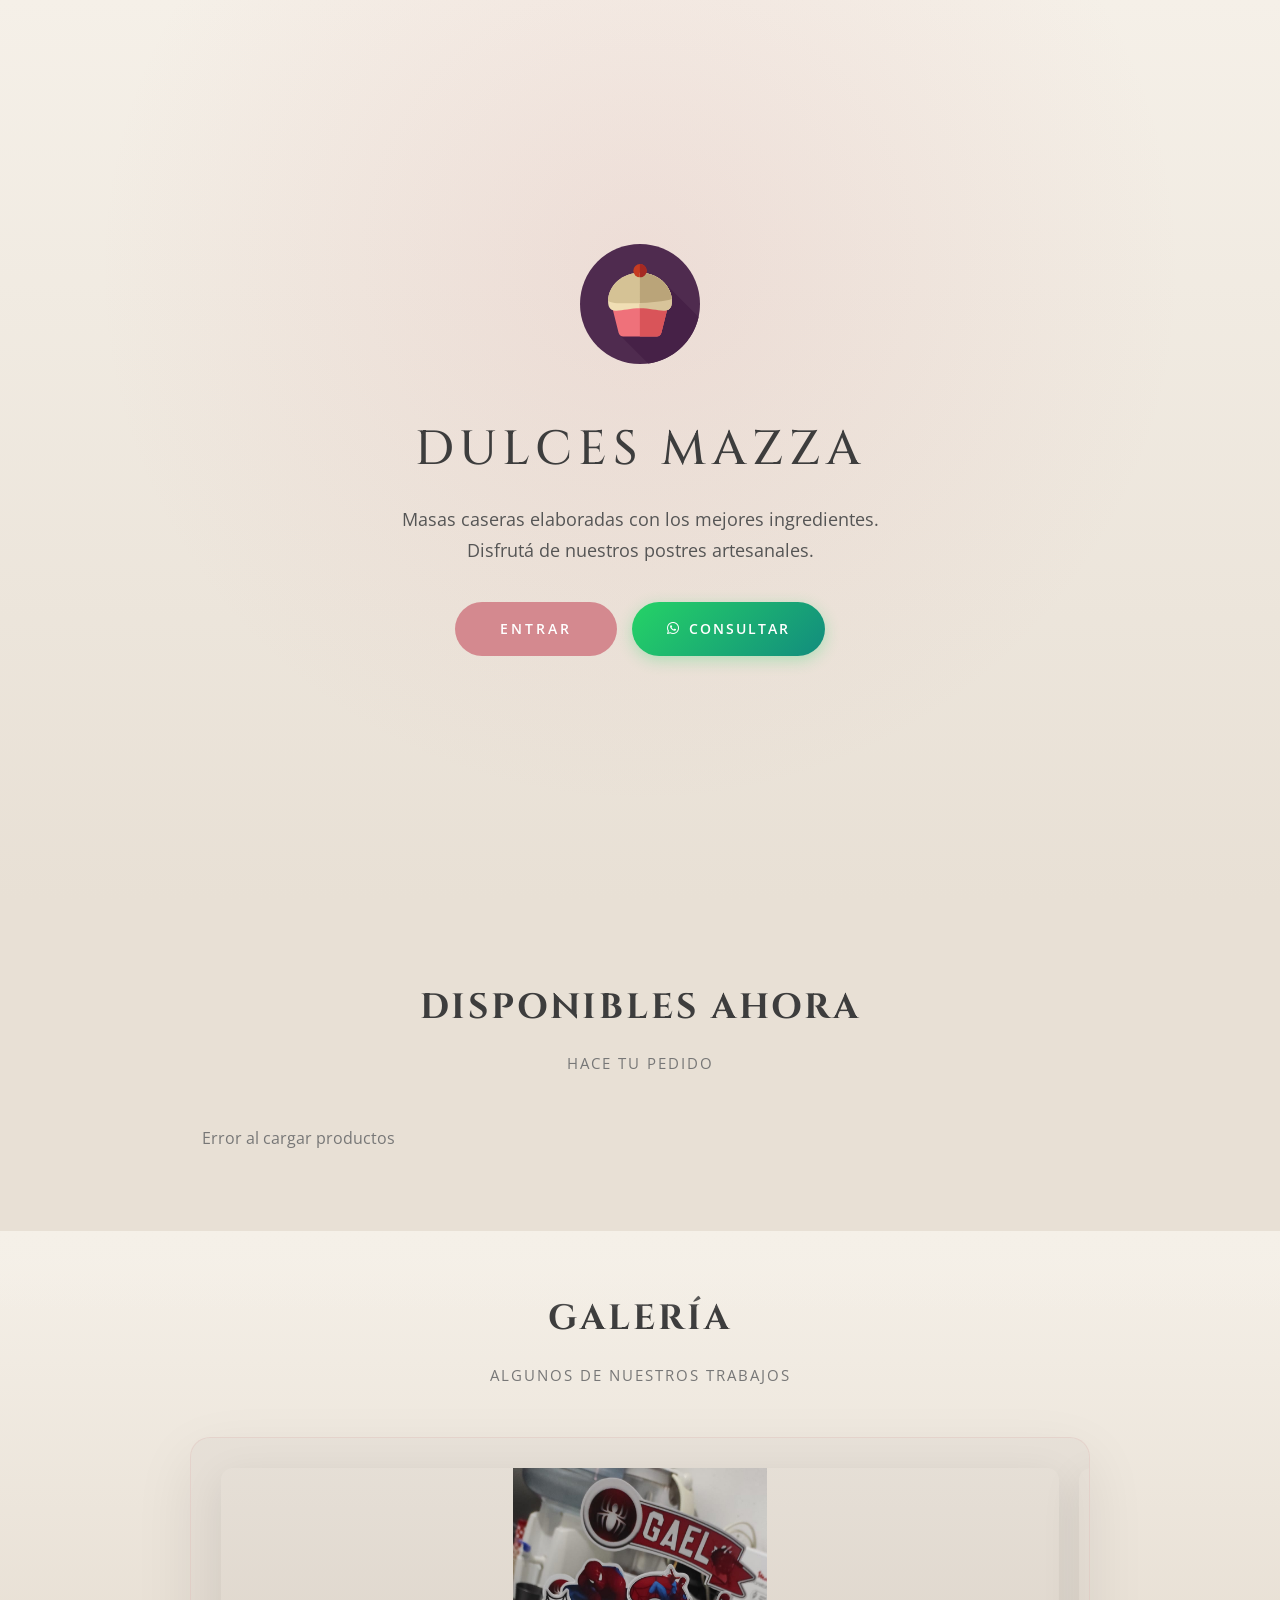
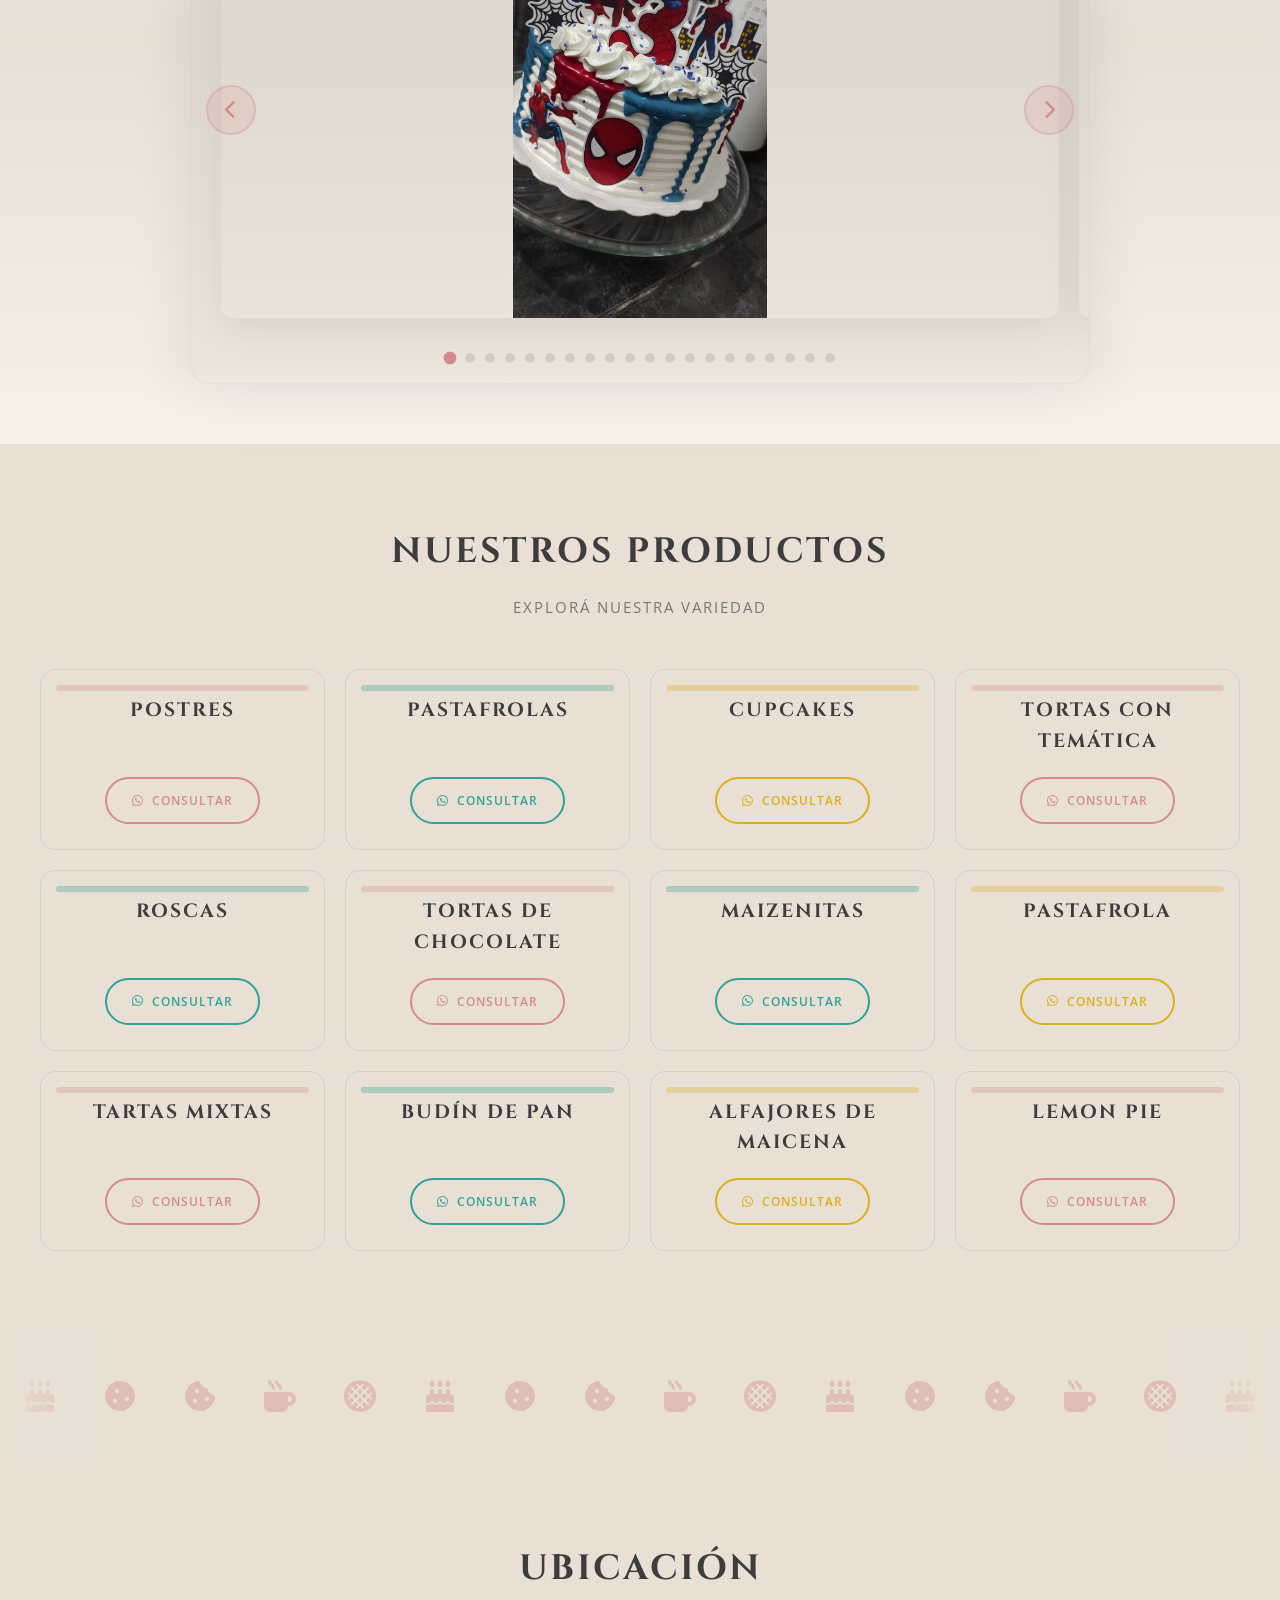
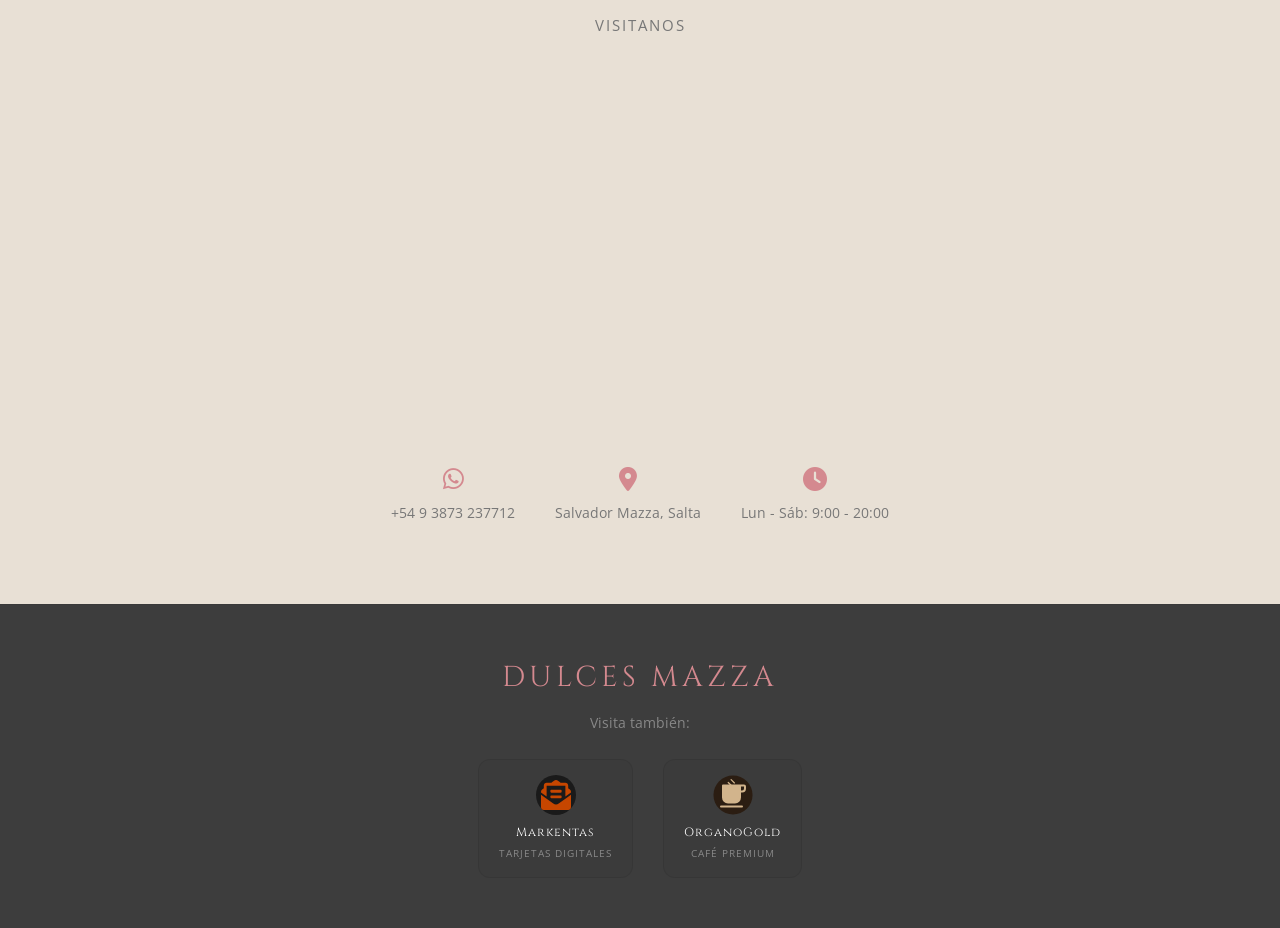
==== index.html @ 97835efd "Agrega hoja excel de google para manejar productos disponibles" ====
<!DOCTYPE html>
<html lang="es">
<head>
    <meta charset="UTF-8">
    <meta name="viewport" content="width=device-width, initial-scale=1.0">
    <title>Dulces Mazza - Masas Caseras</title>
    <link rel="icon" type="image/svg+xml" href="img/dulcesmazza.svg">
    <link rel="apple-touch-icon" href="img/dulcesmazza.svg">
    <link href="https://cdnjs.cloudflare.com/ajax/libs/font-awesome/6.4.2/css/all.min.css" rel="stylesheet">
    <link href="https://fonts.googleapis.com/css2?family=Cinzel:wght@400;500;600;700&family=Open+Sans:wght@300;400;500;600&display=swap" rel="stylesheet">
    <style>
        * {
            margin: 0;
            padding: 0;
            box-sizing: border-box;
        }

        :root {
            /* Fondo principal */
            --fondo: #f5f0e8;
            --fondo-oscuro: #e8e0d5;
            --fondo-card: #ffffff;
            --fondo-card-alt: var(--fondo-card-alt);

            /* Colores principales */
            --salmon: #d4898f;
            --rosa: #0b9588d4;
            --amarillo: #dcae1a;
            --blanco: #ffffff;
            --dark: #3d3d3d;
            --dark-alt: #555555;
            --gray: #666666;
            --gray-light: #888888;

            /* Texto */
            --texto: #3d3d3d;
            --texto-claro: #555555;
            --texto-gris: #777777;

            /* Colores con opacidad */
            --salmon-10: rgba(212, 137, 143, 0.1);
            --salmon-15: rgba(212, 137, 143, 0.15);
            --salmon-20: rgba(212, 137, 143, 0.2);
            --salmon-30: rgba(212, 137, 143, 0.3);
            --salmon-40: rgba(212, 137, 143, 0.4);

            /* Fondos alternativos */
            --dark-hero: #e8e0d5;
            --dark-card: #ffffff;
            --dark-footer: #3d3d3d;

            /* WhatsApp */
            --whatsapp: #25D366;
            --whatsapp-dark: #128C7E;
            --whatsapp-shadow-30: rgba(37, 211, 102, 0.3);
            --whatsapp-shadow-40: rgba(37, 211, 102, 0.4);

            /* Sombras */
            --sombra-10: rgba(0, 0, 0, 0.05);
            --sombra-20: rgba(0, 0, 0, 0.08);
            --sombra-30: rgba(0, 0, 0, 0.12);
            --sombra-40: rgba(0, 0, 0, 0.15);
            --sombra-50: rgba(0, 0, 0, 0.2);

            /* Bordes */
            --borde-claro-03: rgba(0, 0, 0, 0.03);
            --borde-claro-05: rgba(0, 0, 0, 0.05);
            --borde-claro-08: rgba(0, 0, 0, 0.08);
            --borde-claro-10: rgba(0, 0, 0, 0.1);
            --borde-claro-15: rgba(0, 0, 0, 0.15);

            /* Fondo modal */
            --fondo-modal: rgba(245, 240, 232, 0.97);
        }

        html {
            scroll-behavior: smooth;
        }

        body {
            font-family: 'Open Sans', system-ui, sans-serif;
            background: var(--fondo);
            color: var(--texto);
            line-height: 1.6;
            overflow-x: hidden;
            -webkit-tap-highlight-color: transparent;
            -webkit-touch-callout: none;
            -webkit-user-select: none;
            user-select: none;
        }

        a, button {
            -webkit-tap-highlight-color: transparent;
        }

        @keyframes fadeInUp {
            from { opacity: 0; transform: translateY(30px); }
            to { opacity: 1; transform: translateY(0); }
        }

        /* Hero Section */
        .hero {
            min-height: 100vh;
            display: flex;
            flex-direction: column;
            align-items: center;
            justify-content: center;
            text-align: center;
            padding: 60px 20px;
            background: linear-gradient(180deg, var(--fondo) 0%, var(--dark-hero) 100%);
            position: relative;
        }

        .hero::before {
            content: '';
            position: absolute;
            top: 0;
            left: 0;
            right: 0;
            bottom: 0;
            background: radial-gradient(ellipse at 50% 30%, var(--salmon-15) 0%, transparent 60%);
            pointer-events: none;
        }

        .hero-content {
            position: relative;
            z-index: 2;
        }

        .hero-icon {
            font-size: 4rem;
            margin-bottom: 20px;
            animation: fadeInUp 0.8s ease-out both;
        }

        .hero-icon img {
            width: 120px;
            height: 120px;
            object-fit: contain;
        }

        .hero h1 {
            font-family: 'Cinzel', serif;
            font-size: 3rem;
            font-weight: 500;
            margin-bottom: 15px;
            letter-spacing: 6px;
            animation: fadeInUp 0.8s ease-out 0.1s both;
            color: var(--texto);
        }

        .hero h1 span {
            color: var(--salmon);
        }

        .hero p {
            font-size: 1.1rem;
            color: var(--texto-claro);
            max-width: 500px;
            margin: 0 auto 35px;
            line-height: 1.8;
            animation: fadeInUp 0.8s ease-out 0.2s both;
        }

        .hero-cta {
            display: inline-block;
            padding: 16px 45px;
            background: var(--salmon);
            color: var(--blanco);
            text-decoration: none;
            font-weight: 600;
            letter-spacing: 3px;
            text-transform: uppercase;
            font-size: 0.85rem;
            transition: all 0.3s ease;
            animation: fadeInUp 0.8s ease-out 0.3s both;
            border-radius: 30px;
        }

        .hero-cta:hover {
            transform: translateY(-3px);
            box-shadow: 0 15px 40px var(--salmon-40);
        }

.hero-buttons {
            display: flex;
            gap: 15px;
            align-items: center;
            justify-content: center;
            flex-wrap: wrap;
        }

        .hero-cta {
            display: inline-block;
            padding: 16px 45px;
            background: var(--salmon);
            color: var(--blanco);
            text-decoration: none;
            font-weight: 600;
            letter-spacing: 3px;
            text-transform: uppercase;
            font-size: 0.85rem;
            transition: all 0.3s ease;
            animation: fadeInUp 0.8s ease-out 0.3s both;
            border-radius: 30px;
        }

        .hero-cta:hover {
            transform: translateY(-3px);
            box-shadow: 0 15px 40px var(--salmon-40);
        }

        .hero-whatsapp {
            display: inline-flex;
            align-items: center;
            gap: 8px;
            padding: 16px 35px;
            background: linear-gradient(135deg, var(--whatsapp) 0%, var(--whatsapp-dark) 100%);
            color: var(--blanco);
            text-decoration: none;
            font-weight: 600;
            font-size: 0.85rem;
            letter-spacing: 2px;
            text-transform: uppercase;
            border-radius: 30px;
            transition: all 0.3s ease;
            box-shadow: 0 4px 15px var(--whatsapp-shadow-30);
            animation: fadeInUp 0.8s ease-out 0.3s both;
        }

        .hero-whatsapp:hover {
            transform: translateY(-3px);
            box-shadow: 0 6px 20px var(--whatsapp-shadow-40);
        }

        /* Section Styles */
        .section {
            padding: 80px 20px;
        }

        .section-header {
            text-align: center;
            margin-bottom: 50px;
        }

        .section-title {
            font-family: 'Cinzel', serif;
            font-size: 2.2rem;
            color: var(--texto);
            margin-bottom: 15px;
            letter-spacing: 3px;
        }

        .section-subtitle {
            color: var(--texto-gris);
            font-size: 0.95rem;
            letter-spacing: 2px;
            text-transform: uppercase;
        }

        /* Categories Grid */
        .categories-section {
            background: var(--fondo-oscuro);
        }

        .categories-grid {
            display: grid;
            grid-template-columns: repeat(4, 1fr);
            gap: 20px;
            max-width: 1200px;
            margin: 0 auto;
        }

        .category-card {
            background: linear-gradient(145deg, var(--fondo-card) 0%, var(--fondo-card-alt) 100%);
            border-radius: 15px;
            padding: 30px 20px;
            text-align: center;
            border: 1px solid var(--borde-claro-08);
            transition: all 0.4s ease;
            position: relative;
            overflow: hidden;
        }

        .category-card::before {
            content: '';
            position: absolute;
            top: 0;
            left: 0;
            right: 0;
            height: 4px;
            background: var(--card-color);
        }

        .category-card:hover {
            transform: translateY(-8px);
            border-color: var(--card-color);
            box-shadow: 0 20px 40px var(--sombra-30);
        }

        .category-card.salmon { --card-color: var(--salmon); }
        .category-card.rosa { --card-color: var(--rosa); }
        .category-card.amarillo { --card-color: var(--amarillo); }

        .category-card {
            position: relative;
            display: flex;
            flex-direction: column;
            justify-content: space-between;
            align-items: center;
            min-height: 180px;
            padding: 25px 15px;
        }

        .category-card::before {
            content: '';
            position: absolute;
            top: 15px;
            left: 15px;
            right: 15px;
            bottom: 15px;
            border: 1px solid var(--card-color);
            border-radius: 10px;
            opacity: 0.3;
            transition: all 0.3s ease;
        }

        .category-card:hover::before {
            opacity: 0.6;
        }

        .category-name {
            font-family: 'Cinzel', serif;
            font-size: 1.2rem;
            color: var(--texto);
            margin-bottom: 20px;
            letter-spacing: 2px;
            text-transform: uppercase;
            position: relative;
            z-index: 1;
        }

        .category-cta {
            display: inline-flex;
            align-items: center;
            gap: 8px;
            padding: 12px 25px;
            background: transparent;
            border: 2px solid var(--card-color);
            color: var(--card-color);
            text-decoration: none;
            font-size: 0.75rem;
            font-weight: 600;
            letter-spacing: 1px;
            text-transform: uppercase;
            border-radius: 25px;
            transition: all 0.3s ease;
            position: relative;
            z-index: 1;
        }

        .category-cta:hover {
            background: var(--card-color);
            color: var(--blanco);
            transform: scale(1.05);
        }

        /* Disponibles Section */
        .disponibles-section {
            background: var(--fondo-oscuro);
        }

        .productos-grid {
            display: grid;
            grid-template-columns: repeat(3, 1fr);
            gap: 25px;
            max-width: 1000px;
            margin: 0 auto;
        }

        .producto-card {
            background: linear-gradient(145deg, var(--fondo-card) 0%, var(--fondo-card-alt) 100%);
            border-radius: 15px;
            overflow: hidden;
            border: 1px solid var(--salmon-20);
            transition: all 0.3s ease;
        }

        .producto-card:hover {
            transform: translateY(-5px);
            border-color: var(--salmon);
            box-shadow: 0 15px 30px var(--sombra-20);
        }

        .producto-card.agotado {
            opacity: 0.5;
            filter: grayscale(70%);
        }

        .producto-card.agotado:hover {
            transform: none;
            border-color: var(--salmon-20);
            box-shadow: none;
        }

        .producto-imagen {
            width: 100%;
            height: 200px;
            object-fit: cover;
        }

        .producto-info {
            padding: 20px;
            text-align: center;
        }

        .producto-nombre {
            font-family: 'Cinzel', serif;
            font-size: 1.1rem;
            color: var(--texto);
            margin-bottom: 8px;
            letter-spacing: 1px;
        }

        .producto-precio {
            font-size: 1.3rem;
            color: var(--salmon);
            font-weight: 600;
            margin-bottom: 5px;
        }

        .producto-disponibles {
            font-size: 0.85rem;
            color: var(--rosa);
            font-weight: 500;
            margin-bottom: 12px;
        }

        .producto-btn {
            display: inline-block;
            padding: 12px 30px;
            background: var(--salmon);
            color: var(--blanco);
            text-decoration: none;
            font-weight: 600;
            font-size: 0.8rem;
            letter-spacing: 2px;
            text-transform: uppercase;
            border-radius: 25px;
            transition: all 0.3s ease;
        }

        .producto-btn:hover {
            transform: scale(1.05);
            box-shadow: 0 5px 20px var(--salmon-40);
        }

        .producto-agotado-badge {
            display: inline-block;
            padding: 8px 20px;
            background: var(--gray-light);
            color: var(--blanco);
            font-weight: 600;
            font-size: 0.75rem;
            letter-spacing: 2px;
            border-radius: 20px;
        }

        .disponibles-mensaje {
            grid-column: 1 / -1;
            text-align: center;
            padding: 50px 30px;
            background: linear-gradient(145deg, var(--fondo-card) 0%, var(--fondo-card-alt) 100%);
            border-radius: 20px;
            border: 1px solid var(--salmon);
            max-width: 600px;
            margin: 0 auto;
        }

        .disponibles-mensaje i {
            font-size: 2.5rem;
            color: var(--salmon);
            opacity: 0.6;
            margin-bottom: 20px;
            display: block;
        }

        .disponibles-mensaje-leyenda {
            display: block;
            color: var(--rosa);
            font-size: 0.85rem;
            margin-bottom: 15px;
            letter-spacing: 1px;
            text-transform: uppercase;
        }

        .disponibles-mensaje p {
            color: var(--texto-gris);
            font-size: 1rem;
            margin-bottom: 25px;
            line-height: 1.7;
        }

        .disponibles-mensaje .producto-btn {
            background: transparent;
            border: 2px solid var(--salmon);
            color: var(--salmon);
        }

        .disponibles-mensaje .producto-btn:hover {
            background: var(--salmon);
            color: var(--blanco);
        }

        /* Slider Section */
        .slider-section {
            background: linear-gradient(180deg, var(--fondo) 0%, var(--fondo-oscuro) 50%, var(--fondo) 100%);
            padding: 60px 20px;
            position: relative;
        }

        .slider-section::before,
        .slider-section::after {
            content: '';
            position: absolute;
            left: 0;
            right: 0;
            height: 80px;
            pointer-events: none;
        }

        .slider-section::before {
            top: 0;
            background: linear-gradient(to bottom, var(--fondo), transparent);
        }

        .slider-section::after {
            bottom: 0;
            background: linear-gradient(to top, var(--fondo), transparent);
        }

        .slider-container {
            max-width: 900px;
            margin: 0 auto;
            position: relative;
            overflow: hidden;
            padding: 20px;
            background: var(--borde-claro-03);
            border-radius: 20px;
            border: 1px solid var(--salmon-15);
            box-shadow: 0 20px 60px var(--sombra-20);
        }

        .slider-wrapper {
            display: flex;
            transition: transform 0.6s cubic-bezier(0.25, 0.46, 0.45, 0.94);
        }

        /* Slider Loader */
        .slider-loader {
            min-width: 100%;
            display: flex;
            flex-direction: column;
            align-items: center;
            justify-content: center;
            padding: 60px 20px;
        }

        .loader-icons {
            display: flex;
            gap: 20px;
            margin-bottom: 25px;
        }

        .loader-icons i {
            font-size: 2rem;
            color: var(--salmon);
            animation: loaderRotate 2s ease-in-out infinite;
            opacity: 0;
        }

        .loader-icons i:nth-child(1) { animation-delay: 0s; }
        .loader-icons i:nth-child(2) { animation-delay: 0.2s; }
        .loader-icons i:nth-child(3) { animation-delay: 0.4s; }
        .loader-icons i:nth-child(4) { animation-delay: 0.6s; }
        .loader-icons i:nth-child(5) { animation-delay: 0.8s; }

        @keyframes loaderRotate {
            0% { opacity: 0; transform: scale(0.5) rotate(0deg); }
            20% { opacity: 1; transform: scale(1) rotate(0deg); }
            80% { opacity: 1; transform: scale(1) rotate(180deg); }
            100% { opacity: 0; transform: scale(0.5) rotate(180deg); }
        }

        .loader-text {
            font-size: 1.2rem;
            color: var(--texto-gris);
            letter-spacing: 2px;
        }

        .loader-dots::after {
            content: '';
            animation: loaderDots 1.5s steps(4, end) infinite;
        }

        @keyframes loaderDots {
            0% { content: ''; }
            25% { content: '.'; }
            50% { content: '..'; }
            75% { content: '...'; }
            100% { content: ''; }
        }

        .slider-slide {
            min-width: 100%;
            padding: 10px;
            display: flex;
            align-items: center;
            justify-content: center;
        }

        .slider-slide img {
            width: 100%;
            max-height: 450px;
            height: auto;
            object-fit: contain;
            border-radius: 12px;
            cursor: pointer;
            transition: all 0.4s ease;
            box-shadow: 0 10px 40px var(--sombra-20);
        }

        .slider-slide img:hover {
            transform: scale(1.03);
            box-shadow: 0 15px 50px var(--salmon-20);
        }

        .slider-container:hover .slider-wrapper {
            animation-play-state: paused;
        }

        .slider-nav {
            display: flex;
            justify-content: center;
            gap: 10px;
            margin-top: 25px;
        }

        .slider-dot {
            width: 10px;
            height: 10px;
            border-radius: 50%;
            background: var(--borde-claro-10);
            cursor: pointer;
            transition: all 0.3s ease;
            flex-shrink: 0;
            border: 2px solid transparent;
        }

        .slider-dot.active {
            background: var(--salmon);
            transform: scale(1.3);
            border-color: var(--salmon-40);
        }

        .slider-arrow {
            position: absolute;
            top: 50%;
            transform: translateY(-50%);
            width: 50px;
            height: 50px;
            background: var(--salmon-15);
            border: 2px solid var(--salmon-30);
            border-radius: 50%;
            color: var(--salmon);
            font-size: 1.2rem;
            cursor: pointer;
            transition: all 0.3s ease;
            z-index: 10;
            display: flex;
            align-items: center;
            justify-content: center;
        }

        .slider-arrow:hover {
            background: var(--salmon);
            color: var(--blanco);
            transform: translateY(-50%) scale(1.1);
        }

        .slider-arrow.prev { left: 15px; }
        .slider-arrow.next { right: 15px; }

        /* Decorative Carousel */
        .decorative-carousel {
            background: var(--fondo-oscuro);
            padding: 30px 0;
            overflow: hidden;
            position: relative;
        }

        .decorative-carousel::before,
        .decorative-carousel::after {
            content: '';
            position: absolute;
            top: 0;
            bottom: 0;
            width: 100px;
            z-index: 2;
            pointer-events: none;
        }

        .decorative-carousel::before {
            left: 0;
            background: linear-gradient(to right, var(--fondo-oscuro), transparent);
        }

        .decorative-carousel::after {
            right: 0;
            background: linear-gradient(to left, var(--fondo-oscuro), transparent);
        }

        .carousel-track {
            display: flex;
            animation: scroll 25s linear infinite;
            width: calc(80px * 20);
        }

        .carousel-track:hover {
            animation-play-state: paused;
        }

        @keyframes scroll {
            0% { transform: translateX(0); }
            100% { transform: translateX(calc(-80px * 10)); }
        }

        .carousel-item {
            width: 70px;
            height: 70px;
            display: flex;
            align-items: center;
            justify-content: center;
            margin: 0 5px;
            flex-shrink: 0;
        }

        .carousel-item i {
            font-size: 2rem;
            color: var(--salmon-40);
            transition: all 0.3s ease;
        }

        .carousel-item:hover i {
            color: var(--salmon);
            transform: scale(1.2);
        }

        /* Location Section */
        .location-section {
            background: var(--fondo-oscuro);
        }

        .location-content {
            max-width: 800px;
            margin: 0 auto;
            text-align: center;
        }

        /* Image Modal */
        .modal-image {
            display: none;
            position: fixed;
            top: 0;
            left: 0;
            width: 100%;
            height: 100%;
            background: var(--fondo-modal);
            z-index: 9999;
            align-items: center;
            justify-content: center;
            opacity: 0;
            transition: opacity 0.3s ease;
        }

        .modal-image.active {
            display: flex;
            opacity: 1;
        }

        .modal-image img {
            max-width: 90%;
            max-height: 90%;
            object-fit: contain;
            border-radius: 10px;
            box-shadow: 0 10px 50px var(--sombra-30);
        }

        .modal-image-close {
            position: absolute;
            top: 30px;
            right: 30px;
            width: 50px;
            height: 50px;
            background: var(--borde-claro-10);
            border: none;
            border-radius: 50%;
            color: var(--texto);
            font-size: 1.5rem;
            cursor: pointer;
            transition: all 0.3s ease;
        }

        .modal-image-close:hover {
            background: var(--salmon);
            color: var(--blanco);
            transform: rotate(90deg);
        }

        .location-map {
            width: 100%;
            height: 350px;
            border-radius: 15px;
            overflow: hidden;
            margin-bottom: 30px;
        }

        .location-map iframe {
            width: 100%;
            height: 100%;
            border: none;
        }

        .location-info {
            display: flex;
            justify-content: center;
            gap: 40px;
            flex-wrap: wrap;
        }

        .location-item {
            text-align: center;
        }

        .location-item i {
            font-size: 1.5rem;
            color: var(--salmon);
            margin-bottom: 10px;
        }

        .location-item p {
            color: var(--texto-gris);
            font-size: 0.9rem;
        }

        /* Footer */
        footer {
            padding: 50px 20px;
            text-align: center;
            background: var(--dark-footer);
            border-top: 1px solid var(--borde-claro-05);
        }

        .footer-logo {
            font-family: 'Cinzel', serif;
            font-size: 1.8rem;
            color: var(--salmon);
            margin-bottom: 10px;
            letter-spacing: 4px;
        }

        .footer-text {
            color: var(--gray-light);
            font-size: 0.9rem;
            margin-bottom: 25px;
        }

        .footer-projects {
            display: flex;
            justify-content: center;
            gap: 30px;
            flex-wrap: wrap;
        }

        .footer-project {
            display: flex;
            flex-direction: column;
            align-items: center;
            text-decoration: none;
            padding: 15px 20px;
            background: var(--borde-claro-03);
            border: 1px solid var(--borde-claro-08);
            border-radius: 12px;
            transition: all 0.3s ease;
            min-width: 130px;
        }

        .footer-project:hover {
            background: var(--borde-claro-08);
            border-color: var(--salmon);
            transform: translateY(-3px);
        }

        .footer-project-icon {
            width: 40px;
            height: 40px;
            margin-bottom: 8px;
            display: flex;
            align-items: center;
            justify-content: center;
        }

        .footer-project-icon img {
            width: 100%;
            height: 100%;
            object-fit: contain;
        }

        .footer-project-name {
            font-family: 'Cinzel', serif;
            font-size: 0.75rem;
            color: var(--blanco);
            letter-spacing: 1px;
        }

        .footer-project-label {
            font-size: 0.6rem;
            color: var(--gray-light);
            margin-top: 4px;
            text-transform: uppercase;
            letter-spacing: 1px;
        }

        /* Back to Top Button */
        .back-to-top {
            position: fixed;
            bottom: 30px;
            right: 30px;
            width: 50px;
            height: 50px;
            background: var(--salmon);
            color: var(--blanco);
            border: none;
            border-radius: 50%;
            cursor: pointer;
            display: flex;
            align-items: center;
            justify-content: center;
            font-size: 1.2rem;
            opacity: 0;
            visibility: hidden;
            transition: all 0.3s ease;
            z-index: 1000;
            box-shadow: 0 4px 15px var(--salmon-30);
        }

        .back-to-top.visible {
            opacity: 0.8;
            visibility: visible;
        }

        .back-to-top:hover {
            opacity: 1;
            transform: translateY(-3px);
            box-shadow: 0 6px 20px var(--salmon-40);
        }

        /* WhatsApp Contact Button */
        .whatsapp-contact {
            display: inline-flex;
            align-items: center;
            gap: 10px;
            padding: 14px 30px;
            background: linear-gradient(135deg, var(--whatsapp) 0%, var(--whatsapp-dark) 100%);
            color: var(--blanco);
            text-decoration: none;
            font-weight: 600;
            font-size: 0.9rem;
            border-radius: 30px;
            transition: all 0.3s ease;
            box-shadow: 0 4px 15px var(--whatsapp-shadow-30);
        }

        .whatsapp-contact:hover {
            transform: translateY(-2px);
            box-shadow: 0 6px 20px var(--whatsapp-shadow-40);
        }

        /* WhatsApp Float Button */
        .whatsapp-float {
            position: fixed;
            bottom: 100px;
            right: 30px;
            width: 60px;
            height: 60px;
            background: linear-gradient(135deg, var(--whatsapp) 0%, var(--whatsapp-dark) 100%);
            border-radius: 50%;
            display: flex;
            align-items: center;
            justify-content: center;
            color: var(--blanco);
            font-size: 1.8rem;
            text-decoration: none;
            box-shadow: 0 4px 15px var(--whatsapp-shadow-40);
            z-index: 1001;
            opacity: 0;
            visibility: hidden;
            transition: all 0.3s ease;
        }

        .whatsapp-float.visible {
            opacity: 1;
            visibility: visible;
        }

        .whatsapp-float:hover {
            transform: scale(1.1);
        }

        /* Responsive */
        @media (max-width: 1024px) {
            .categories-grid {
                grid-template-columns: repeat(3, 1fr);
            }
        }

        @media (max-width: 768px) {
            .hero h1 {
                font-size: 2.2rem;
                letter-spacing: 4px;
            }

            .hero-buttons {
                flex-direction: column;
                gap: 12px;
            }

            .hero-whatsapp {
                width: 100%;
                max-width: 220px;
                justify-content: center;
                animation-delay: 0.4s;
            }

            .productos-grid {
                grid-template-columns: repeat(2, 1fr);
                gap: 15px;
                padding: 0 10px;
            }
            
            .producto-imagen {
                height: 150px;
            }
            
            .categories-grid {
                grid-template-columns: repeat(2, 1fr);
            }
            
            .slider-slide img {
                height: auto;
                max-height: 300px;
            }
            
            .location-info {
                gap: 25px;
            }
        }

        @media (max-width: 480px) {
            .categories-grid {
                grid-template-columns: 1fr;
            }
            
            .slider-slide img {
                max-height: 220px;
                border-radius: 10px;
            }
            
            .footer-projects {
                flex-direction: column;
                align-items: center;
            }
        }
    </style>
</head>
<body>
    <!-- Hero Section -->
    <section class="hero">
        <div class="hero-content">
            <div class="hero-icon">
                <img src="img/dulcesmazza.svg" alt="Dulces Mazza">
            </div>
            <h1>DULCES MAZZA</h1>
            <p>Masas caseras elaboradas con los mejores ingredientes. Disfrutá de nuestros postres artesanales.</p>
<div class="hero-buttons">
                <a href="#disponibles" class="hero-cta">ENTRAR</a>
                <a href="https://wa.me/5493873237712?text=Hola%2C%20quiero%20hacer%20un%20pedido" target="_blank" class="hero-whatsapp">
                    <i class="fab fa-whatsapp"></i> CONSULTAR
                </a>
            </div>
        </div>
    </section>

    <!-- Disponibles Ahora Section -->
    <section class="section disponibles-section" id="disponibles">
        <div class="section-header">
            <h2 class="section-title">DISPONIBLES AHORA</h2>
            <p class="section-subtitle">Hace tu pedido</p>
        </div>
        
        <div class="productos-grid" id="productosGrid">
            <!-- Se carga dinámicamente -->
        </div>
    </section>

    <!-- Slider Section - Después del Hero -->
    <section class="section slider-section" id="galeria">
        <div class="section-header">
            <h2 class="section-title">GALERÍA</h2>
            <p class="section-subtitle">Algunos de nuestros trabajos</p>
        </div>
        
        <div class="slider-container">
            <button class="slider-arrow prev" onclick="changeSlide(-1)">
                <i class="fas fa-chevron-left"></i>
            </button>
            <button class="slider-arrow next" onclick="changeSlide(1)">
                <i class="fas fa-chevron-right"></i>
            </button>
            
            <div class="slider-wrapper" id="sliderWrapper">
                <!-- Loader -->
                <div class="slider-loader" id="sliderLoader">
                    <div class="loader-icons">
                        <i class="fas fa-birthday-cake"></i>
                        <i class="fas fa-cookie"></i>
                        <i class="fas fa-cheese"></i>
                        <i class="fas fa-cookie-bite"></i>
                        <i class="fas fa-mug-hot"></i>
                    </div>
                    <span class="loader-text">Cargando delicias<span class="loader-dots"></span></span>
                </div>
            </div>
            
            <div class="slider-nav" id="sliderNav">
                <!-- Dots se generan automáticamente -->
            </div>
        </div>
    </section>

    <!-- Categories Section -->
    <section class="section categories-section" id="categorias">
        <div class="section-header">
            <h2 class="section-title">NUESTROS PRODUCTOS</h2>
            <p class="section-subtitle">Explorá nuestra variedad</p>
        </div>
        
        <div class="categories-grid">
            <div class="category-card salmon">
                <h3 class="category-name">Postres</h3>
                <a href="https://wa.me/5493873237712?text=Hola%2C%20quiero%20consultar%20por%20Postres" target="_blank" class="category-cta">
                    <i class="fab fa-whatsapp"></i> Consultar
                </a>
            </div>
            
            <div class="category-card rosa">
                <h3 class="category-name">Pastafrolas</h3>
                <a href="https://wa.me/5493873237712?text=Hola%2C%20quiero%20consultar%20por%20Pastafrolas" target="_blank" class="category-cta">
                    <i class="fab fa-whatsapp"></i> Consultar
                </a>
            </div>
            
            <div class="category-card amarillo">
                <h3 class="category-name">Cupcakes</h3>
                <a href="https://wa.me/5493873237712?text=Hola%2C%20quiero%20consultar%20por%20Cupcakes" target="_blank" class="category-cta">
                    <i class="fab fa-whatsapp"></i> Consultar
                </a>
            </div>
            
            <div class="category-card salmon">
                <h3 class="category-name">Tortas con Temática</h3>
                <a href="https://wa.me/5493873237712?text=Hola%2C%20quiero%20consultar%20por%20Tortas%20con%20Tem%C3%A1tica" target="_blank" class="category-cta">
                    <i class="fab fa-whatsapp"></i> Consultar
                </a>
            </div>
            
            <div class="category-card rosa">
                <h3 class="category-name">Roscas</h3>
                <a href="https://wa.me/5493873237712?text=Hola%2C%20quiero%20consultar%20por%20Roscas" target="_blank" class="category-cta">
                    <i class="fab fa-whatsapp"></i> Consultar
                </a>
            </div>
            
            <div class="category-card salmon">
                <h3 class="category-name">Tortas de Chocolate</h3>
                <a href="https://wa.me/5493873237712?text=Hola%2C%20quiero%20consultar%20por%20Tortas%20de%20Chocolate" target="_blank" class="category-cta">
                    <i class="fab fa-whatsapp"></i> Consultar
                </a>
            </div>
            
            <div class="category-card rosa">
                <h3 class="category-name">Maizenitas</h3>
                <a href="https://wa.me/5493873237712?text=Hola%2C%20quiero%20consultar%20por%20Maizenitas" target="_blank" class="category-cta">
                    <i class="fab fa-whatsapp"></i> Consultar
                </a>
            </div>
            
            <div class="category-card amarillo">
                <h3 class="category-name">Pastafrola</h3>
                <a href="https://wa.me/5493873237712?text=Hola%2C%20quiero%20consultar%20por%20Pastafrola" target="_blank" class="category-cta">
                    <i class="fab fa-whatsapp"></i> Consultar
                </a>
            </div>
            
            <div class="category-card salmon">
                <h3 class="category-name">Tartas Mixtas</h3>
                <a href="https://wa.me/5493873237712?text=Hola%2C%20quiero%20consultar%20por%20Tartas%20Mixtas" target="_blank" class="category-cta">
                    <i class="fab fa-whatsapp"></i> Consultar
                </a>
            </div>
            
            <div class="category-card rosa">
                <h3 class="category-name">Budín de Pan</h3>
                <a href="https://wa.me/5493873237712?text=Hola%2C%20quiero%20consultar%20por%20Bud%C3%ADn%20de%20Pan" target="_blank" class="category-cta">
                    <i class="fab fa-whatsapp"></i> Consultar
                </a>
            </div>
            
            <div class="category-card amarillo">
                <h3 class="category-name">Alfajores de Maicena</h3>
                <a href="https://wa.me/5493873237712?text=Hola%2C%20quiero%20consultar%20por%20Alfajores%20de%20Maicena" target="_blank" class="category-cta">
                    <i class="fab fa-whatsapp"></i> Consultar
                </a>
            </div>
            
            <div class="category-card salmon">
                <h3 class="category-name">Lemon Pie</h3>
                <a href="https://wa.me/5493873237712?text=Hola%2C%20quiero%20consultar%20por%20Lemon%20Pie" target="_blank" class="category-cta">
                    <i class="fab fa-whatsapp"></i> Consultar
                </a>
            </div>
        </div>
    </section>

    <!-- Decorative Carousel -->
    <div class="decorative-carousel">
        <div class="carousel-track">
            <div class="carousel-item"><i class="fas fa-birthday-cake"></i></div>
            <div class="carousel-item"><i class="fas fa-cookie"></i></div>
            <div class="carousel-item"><i class="fas fa-cookie-bite"></i></div>
            <div class="carousel-item"><i class="fas fa-mug-hot"></i></div>
            <div class="carousel-item"><i class="fa-solid fa-stroopwafel"></i></div>
            <div class="carousel-item"><i class="fas fa-birthday-cake"></i></div>
            <div class="carousel-item"><i class="fas fa-cookie"></i></div>
            <div class="carousel-item"><i class="fas fa-cookie-bite"></i></div>
            <div class="carousel-item"><i class="fas fa-mug-hot"></i></div>
            <div class="carousel-item"><i class="fa-solid fa-stroopwafel"></i></div>
            <div class="carousel-item"><i class="fas fa-birthday-cake"></i></div>
            <div class="carousel-item"><i class="fas fa-cookie"></i></div>
            <div class="carousel-item"><i class="fas fa-cookie-bite"></i></div>
            <div class="carousel-item"><i class="fas fa-mug-hot"></i></div>
            <div class="carousel-item"><i class="fa-solid fa-stroopwafel"></i></div>
            <div class="carousel-item"><i class="fas fa-birthday-cake"></i></div>
            <div class="carousel-item"><i class="fas fa-cookie"></i></div>
            <div class="carousel-item"><i class="fas fa-cookie-bite"></i></div>
            <div class="carousel-item"><i class="fas fa-mug-hot"></i></div>
        </div>
    </div>

    <!-- Image Modal -->
    <div class="modal-image" id="imageModal" onclick="closeImageModal(event)">
        <button class="modal-image-close" onclick="closeImageModalBtn()">
            <i class="fas fa-times"></i>
        </button>
        <img id="modalImageSrc" src="" alt="Dulces Mazza">
    </div>

    <!-- Location Section -->
    <section class="section location-section">
        <div class="section-header">
            <h2 class="section-title">UBICACIÓN</h2>
            <p class="section-subtitle">Visitanos</p>
        </div>
        
        <div class="location-content">
            <div class="location-map">
                <iframe src="https://www.google.com/maps/embed?pb=!1m18!1m12!1m3!1d3697.986636028192!2d-63.70325032375954!3d-22.05010670781877!2m3!1f0!2f0!3f0!3m2!1i1024!2i768!4f13.1!3m3!1m2!1s0x940f2fdae005d867%3A0x173d1c0cc83ab0d5!2sDulces%20Mazza!5e0!3m2!1ses!2sar!4v1772248069077!5m2!1ses!2sar" width="600" height="450" style="border:0;" allowfullscreen="" loading="lazy" referrerpolicy="no-referrer-when-downgrade"></iframe>            </div>
            
            <div class="location-info">
                <div class="location-item">
                    <i class="fab fa-whatsapp"></i>
                    <p>+54 9 3873 237712</p>
                </div>
                <div class="location-item">
                    <i class="fas fa-map-marker-alt"></i>
                    <p>Salvador Mazza, Salta</p>
                </div>
                <div class="location-item">
                    <i class="fas fa-clock"></i>
                    <p>Lun - Sáb: 9:00 - 20:00</p>
                </div>
            </div>
        </div>
    </section>

    <!-- Footer -->
    <footer>
        <div class="footer-logo">DULCES MAZZA</div>
        <p class="footer-text">Visita también:</p>
        
        <div class="footer-projects">
            <a href="../" target="_blank" class="footer-project">
                <div class="footer-project-icon">
                    <img src="img/favicon.svg" alt="Markentas">
                </div>
                <span class="footer-project-name">Markentas</span>
                <span class="footer-project-label">Tarjetas Digitales</span>
            </a>
            <a href="../organogold" target="_blank" class="footer-project">
                <div class="footer-project-icon">
                    <img src="img/organogold.svg" alt="OrganoGold">
                </div>
                <span class="footer-project-name">OrganoGold</span>
                <span class="footer-project-label">Café Premium</span>
            </a>
        </div>
    </footer>

    <!-- Back to Top Button -->
    <a href="#" class="back-to-top" id="backToTop" onclick="window.scrollTo({top: 0, behavior: 'smooth'}); return false;">
        <i class="fas fa-chevron-up"></i>
    </a>

    <!-- WhatsApp Float Button -->
    <a href="https://wa.me/5493873237712?text=Hola%2C%20quiero%20hacer%20un%20pedido" target="_blank" class="whatsapp-float" id="whatsappFloat">
        <i class="fab fa-whatsapp"></i>
    </a>

    <!-- Productos Script -->
    <script src="productos/productos.js"></script>

    <script>
        // Slider automático con imágenes numeradas
        let currentSlide = 0;
        let slideImages = [];
        let maxImages = 100; // Busca hasta esta cantidad

        // Función para mezclar array (Fisher-Yates)
        function shuffleArray(array) {
            for (let i = array.length - 1; i > 0; i--) {
                const j = Math.floor(Math.random() * (i + 1));
                [array[i], array[j]] = [array[j], array[i]];
            }
            return array;
        }

        // Cargar imágenes automáticamente
        async function loadSliderImages() {
            const wrapper = document.getElementById('sliderWrapper');
            const nav = document.getElementById('sliderNav');
            
            // Detectar imágenes existentes (1.jpg, 2.jpg, etc.)
            for (let i = 1; i <= maxImages; i++) {
                const img = new Image();
                img.src = `img/slider/${i}.jpg`;
                
                try {
                    await new Promise((resolve, reject) => {
                        img.onload = () => resolve(true);
                        img.onerror = () => reject(false);
                    });
                    slideImages.push(i);
                } catch (e) {
                    // Cuando no encuentra más imágenes, termina
                    if (slideImages.length > 0) break;
                }
            }

            // Si no hay imágenes, mostrar mensaje
            if (slideImages.length === 0) {
                const loader = document.getElementById('sliderLoader');
                if (loader) loader.style.display = 'none';
                wrapper.innerHTML = '<p style="text-align:center;color:var(--texto-gris);">No hay imágenes en la galería</p>';
                return;
            }

            // Mezclar aleatoriamente
            slideImages = shuffleArray(slideImages);

            // Generar slides
            slideImages.forEach((imgNum, index) => {
                const slide = document.createElement('div');
                slide.className = 'slider-slide';
                slide.innerHTML = `<img src="img/slider/${imgNum}.jpg" alt="Dulces Mazza" onclick="openImageModal('img/slider/${imgNum}.jpg')">`;
                wrapper.appendChild(slide);
            });

            // Ocultar loader
            const loader = document.getElementById('sliderLoader');
            if (loader) loader.style.display = 'none';

            // Generar dots
            slideImages.forEach((_, index) => {
                const dot = document.createElement('span');
                dot.className = 'slider-dot' + (index === 0 ? ' active' : '');
                dot.onclick = () => goToSlide(index);
                nav.appendChild(dot);
            });

            // Iniciar slider
            initSlider();
        }

        // Inicializar slider después de cargar imágenes
        function initSlider() {
            const slides = document.querySelectorAll('.slider-slide');
            const dots = document.querySelectorAll('.slider-dot');
            const wrapper = document.getElementById('sliderWrapper');
            const container = document.querySelector('.slider-container');
            let autoSlideInterval;

            function updateSlider() {
                wrapper.style.transform = `translateX(-${currentSlide * 100}%)`;
                dots.forEach((dot, index) => {
                    dot.classList.toggle('active', index === currentSlide);
                });
            }

            window.changeSlide = function(direction) {
                currentSlide += direction;
                if (currentSlide < 0) currentSlide = slides.length - 1;
                if (currentSlide >= slides.length) currentSlide = 0;
                updateSlider();
            };

            window.goToSlide = function(index) {
                currentSlide = index;
                updateSlider();
            };

            // Pausar en hover
            function startAutoSlide() {
                autoSlideInterval = setInterval(() => {
                    changeSlide(1);
                }, 5000);
            }

            function stopAutoSlide() {
                clearInterval(autoSlideInterval);
            }

            // Eventos hover para pausar
            container.addEventListener('mouseenter', stopAutoSlide);
            container.addEventListener('mouseleave', startAutoSlide);

            // Iniciar auto slide
            startAutoSlide();
        }

        // Modal functions
        window.openImageModal = function(src) {
            const modal = document.getElementById('imageModal');
            const img = document.getElementById('modalImageSrc');
            img.src = src;
            modal.classList.add('active');
            document.body.style.overflow = 'hidden';
        };

        window.closeImageModal = function(event) {
            if (event.target.id === 'imageModal') {
                const modal = document.getElementById('imageModal');
                modal.classList.remove('active');
                document.body.style.overflow = 'auto';
            }
        };

        window.closeImageModalBtn = function() {
            const modal = document.getElementById('imageModal');
            modal.classList.remove('active');
            document.body.style.overflow = 'auto';
        };

        // Back to Top - Show when reaching location section
        document.addEventListener('DOMContentLoaded', function() {
            loadSliderImages();
            
            const backToTopBtn = document.getElementById('backToTop');
            const whatsappFloat = document.getElementById('whatsappFloat');
            const locationSection = document.querySelector('.location-section');

            function checkButtons() {
                const locationPosition = locationSection.getBoundingClientRect().top;
                const screenHeight = window.innerHeight;
                
                // Back to top y WhatsApp float - muestran cuando llegás a ubicación
                if (locationPosition < screenHeight - 100) {
                    backToTopBtn.classList.add('visible');
                    whatsappFloat.classList.add('visible');
                } else {
                    backToTopBtn.classList.remove('visible');
                    whatsappFloat.classList.remove('visible');
                }
            }

            checkButtons();
            window.addEventListener('scroll', checkButtons);
        });
    </script>
</body>
</html>
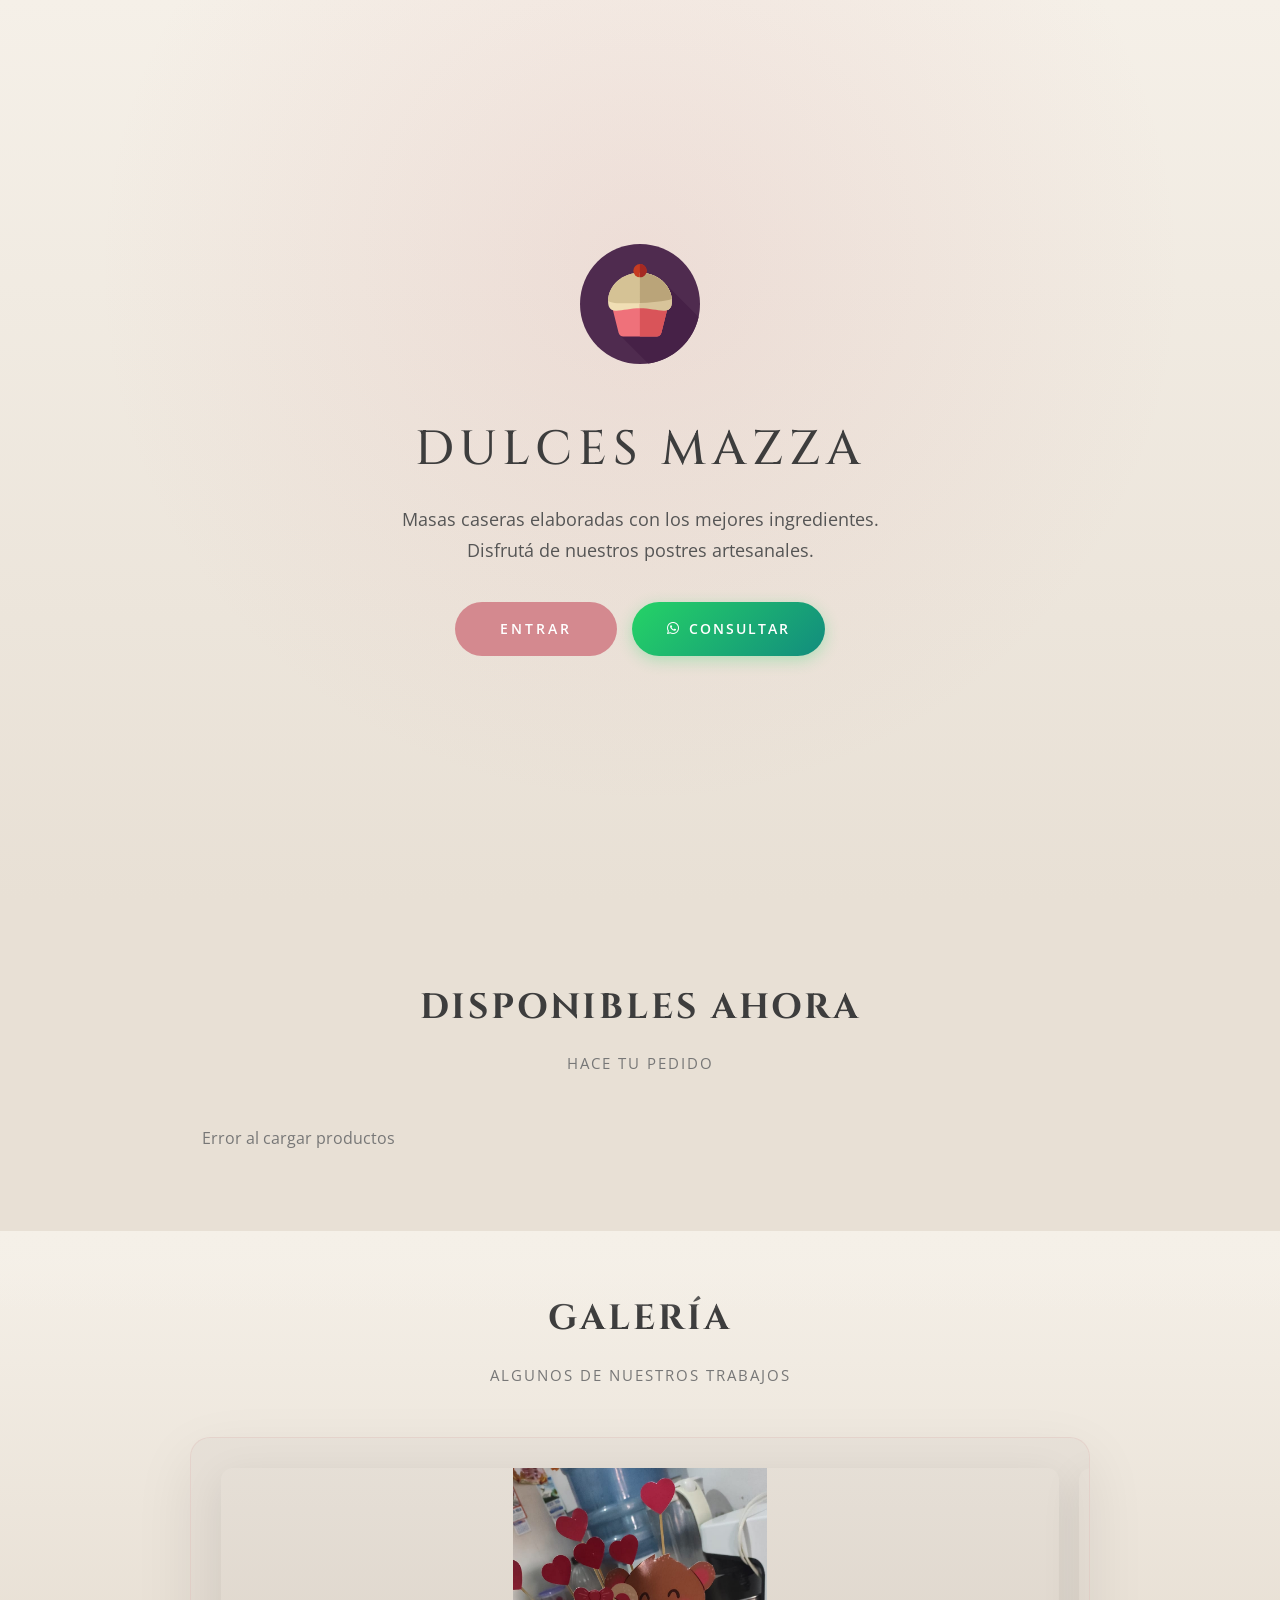
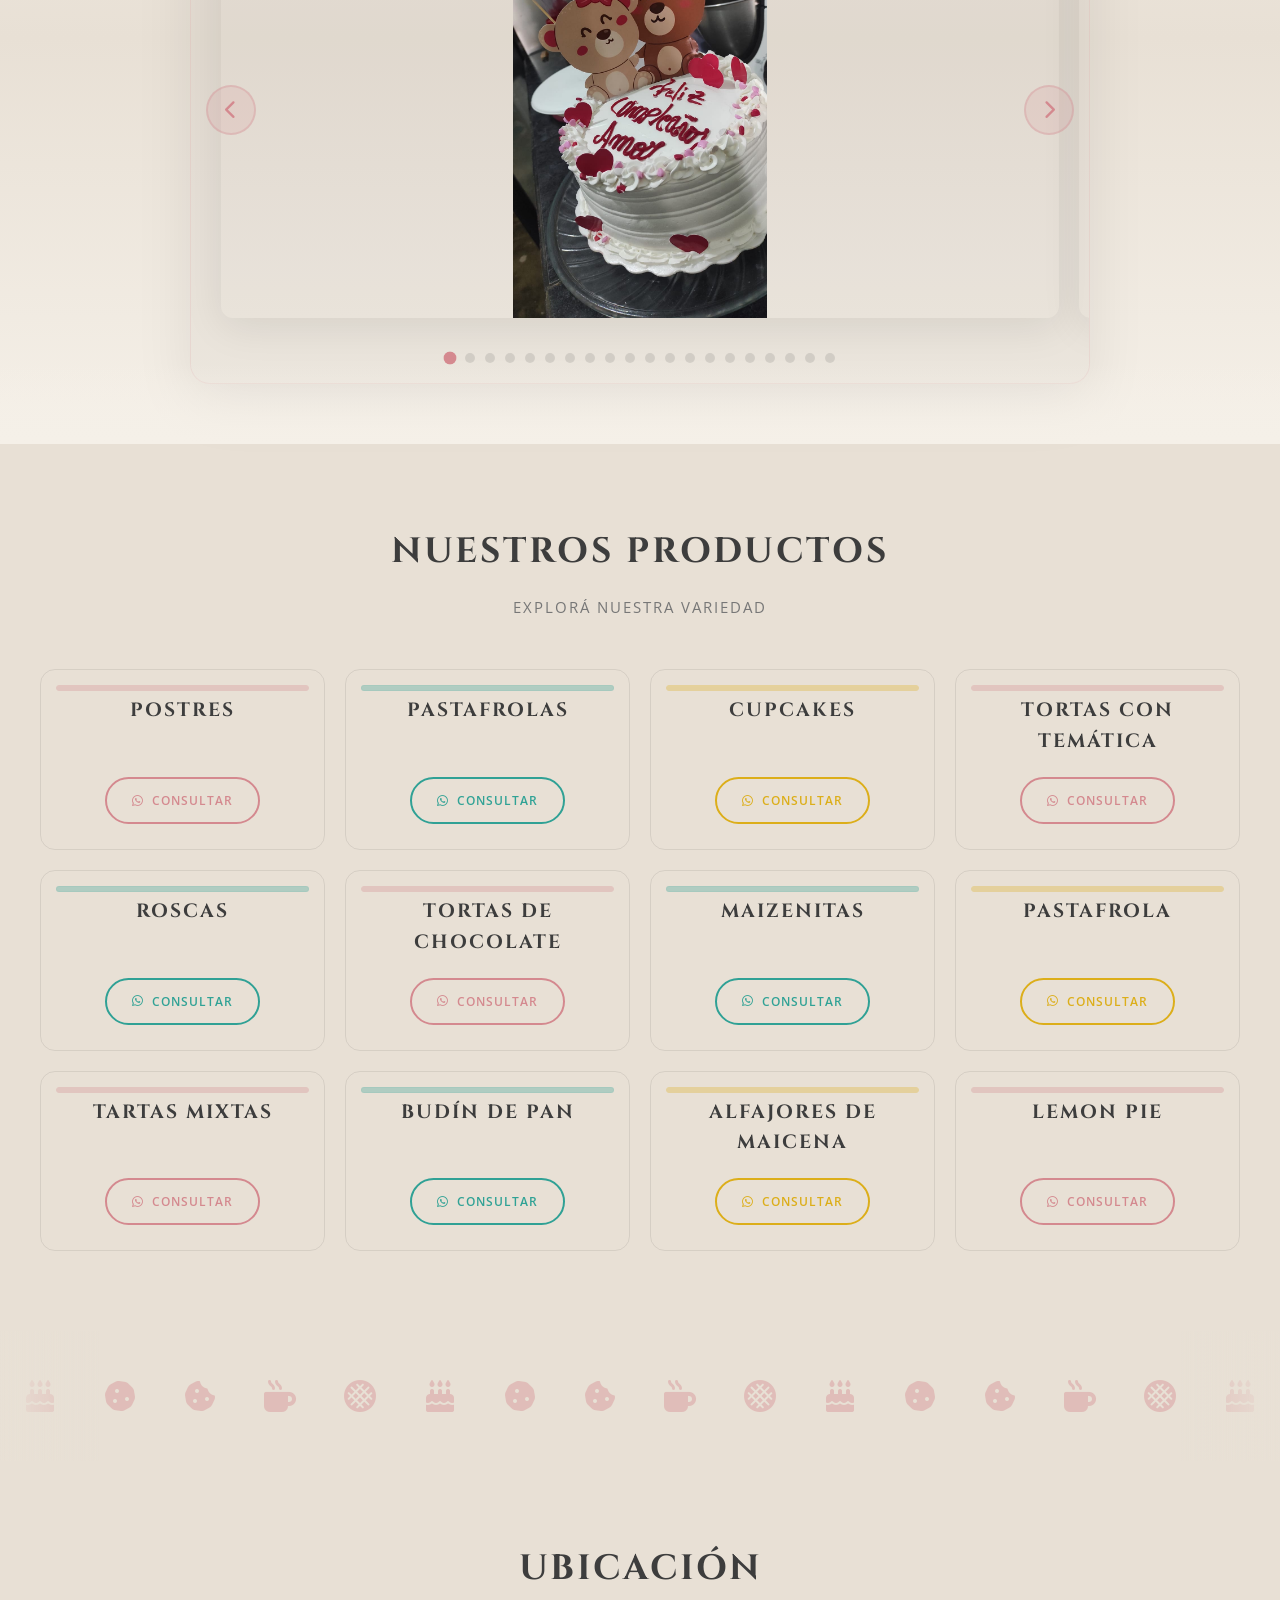
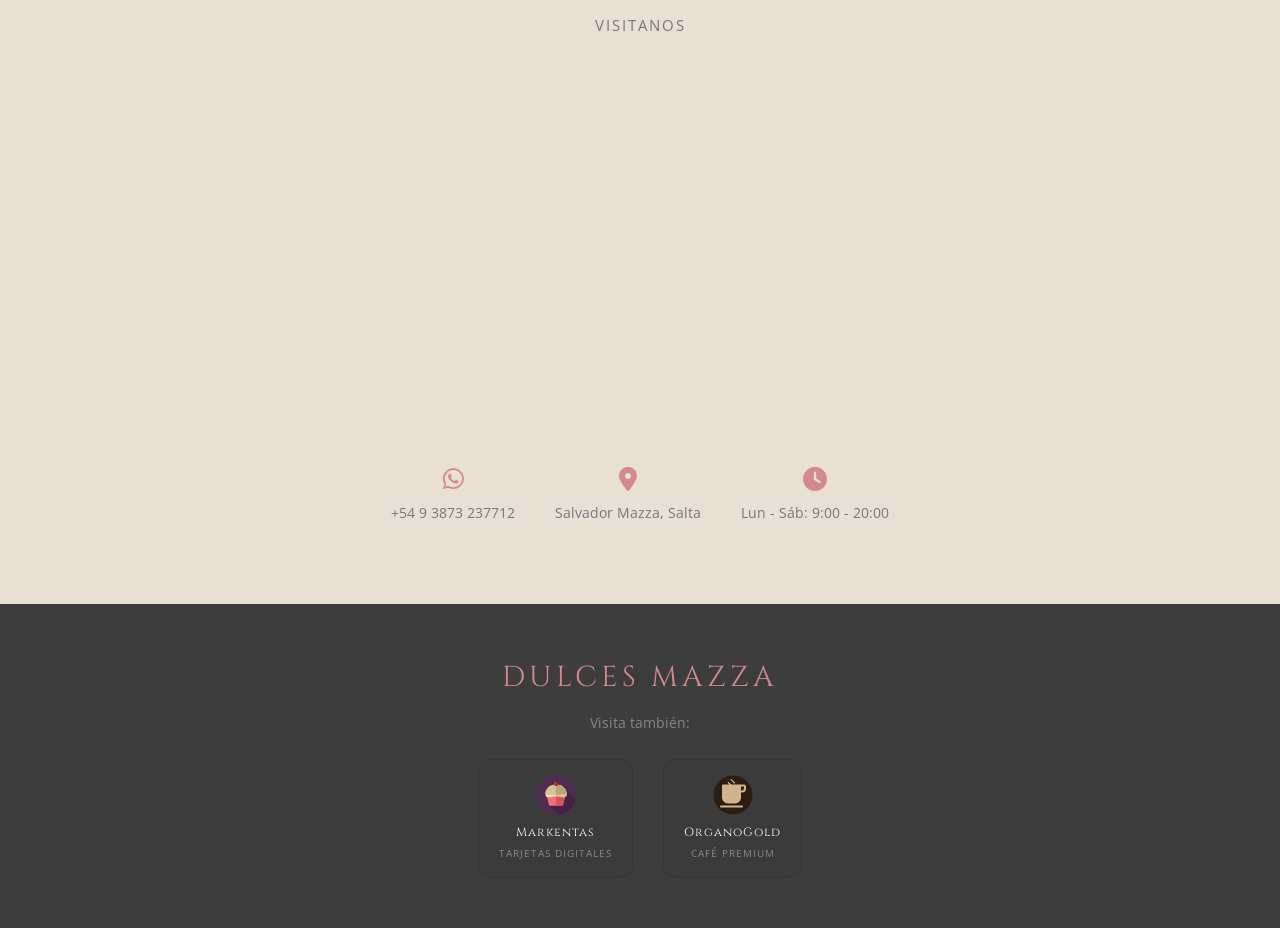
==== commit 2ad508fc: "Repara url logo" ====
--- a/index.html
+++ b/index.html
@@ -1088,7 +1088,7 @@
     <section class="hero">
         <div class="hero-content">
             <div class="hero-icon">
-                <img src="img/dulcesmazza.svg" alt="Dulces Mazza">
+                <img src="img/favicon.svg" alt="Dulces Mazza">
             </div>
             <h1>DULCES MAZZA</h1>
             <p>Masas caseras elaboradas con los mejores ingredientes. Disfrutá de nuestros postres artesanales.</p>
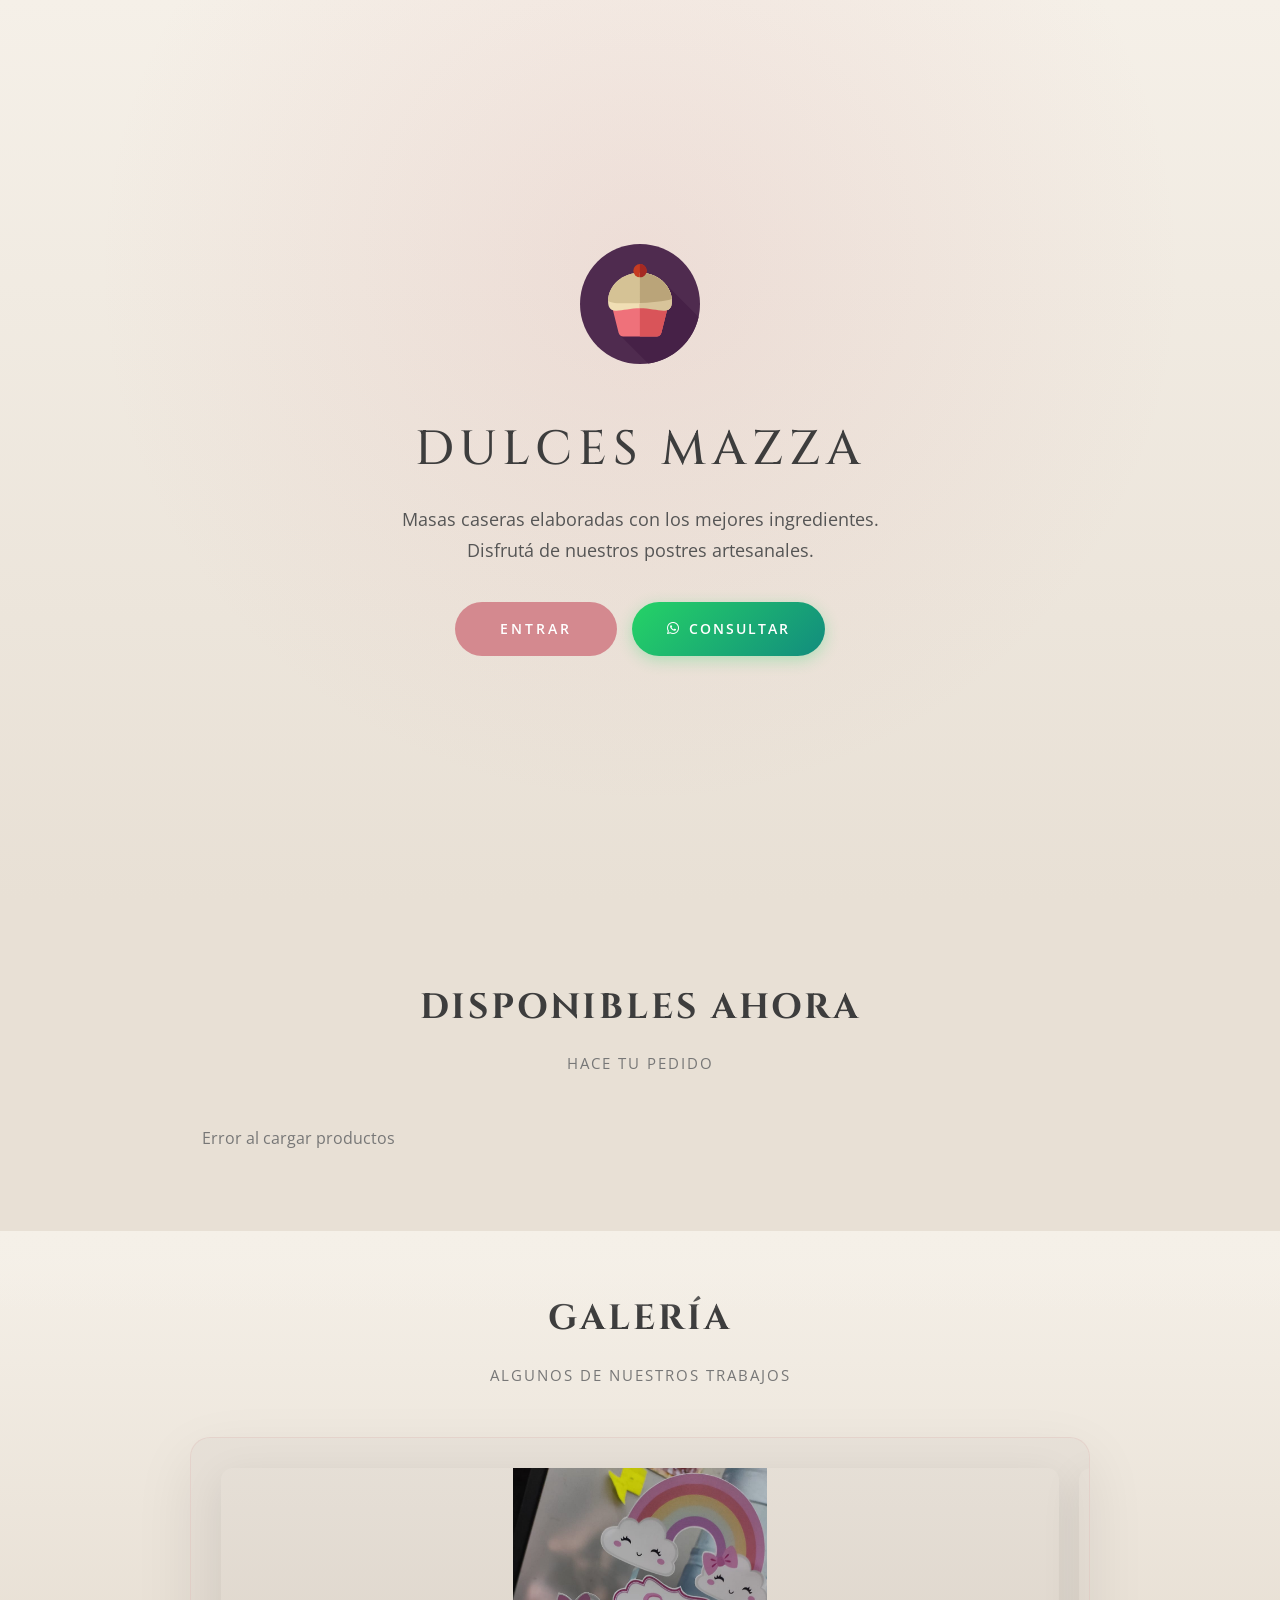
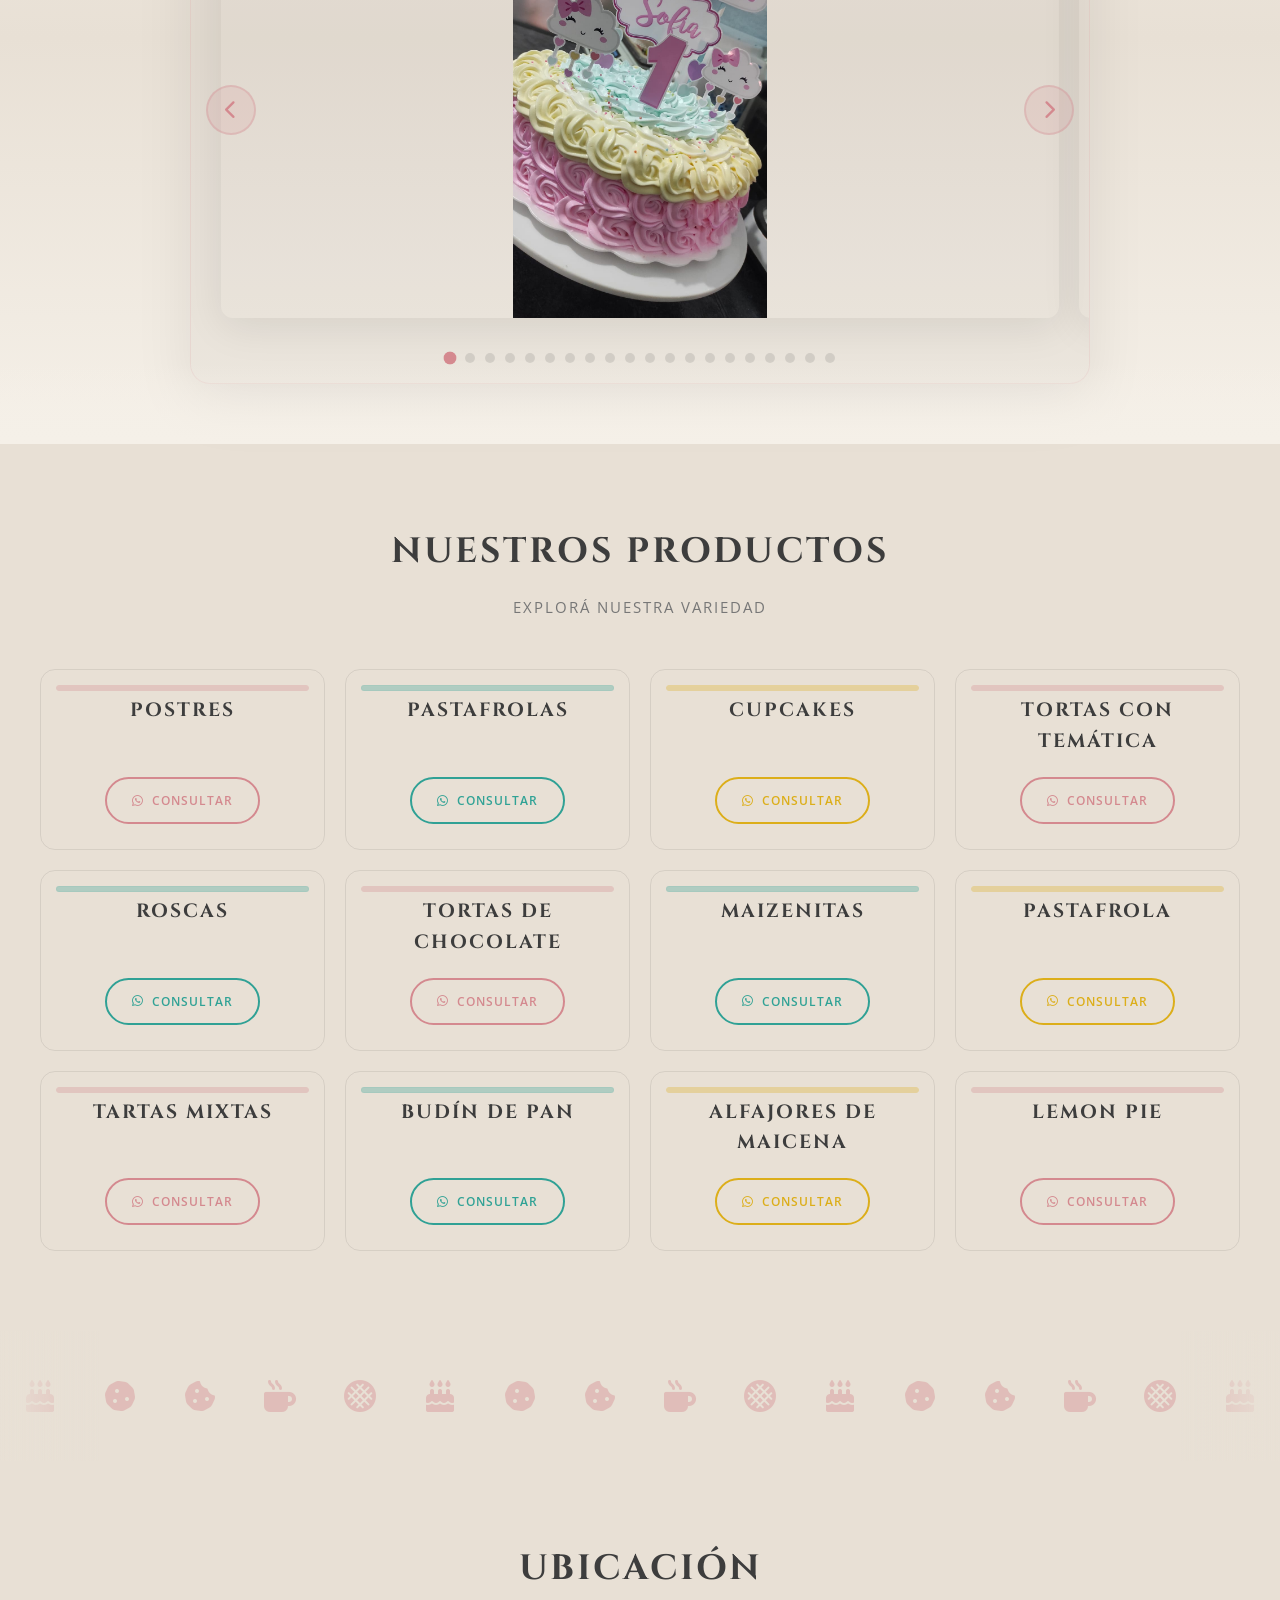
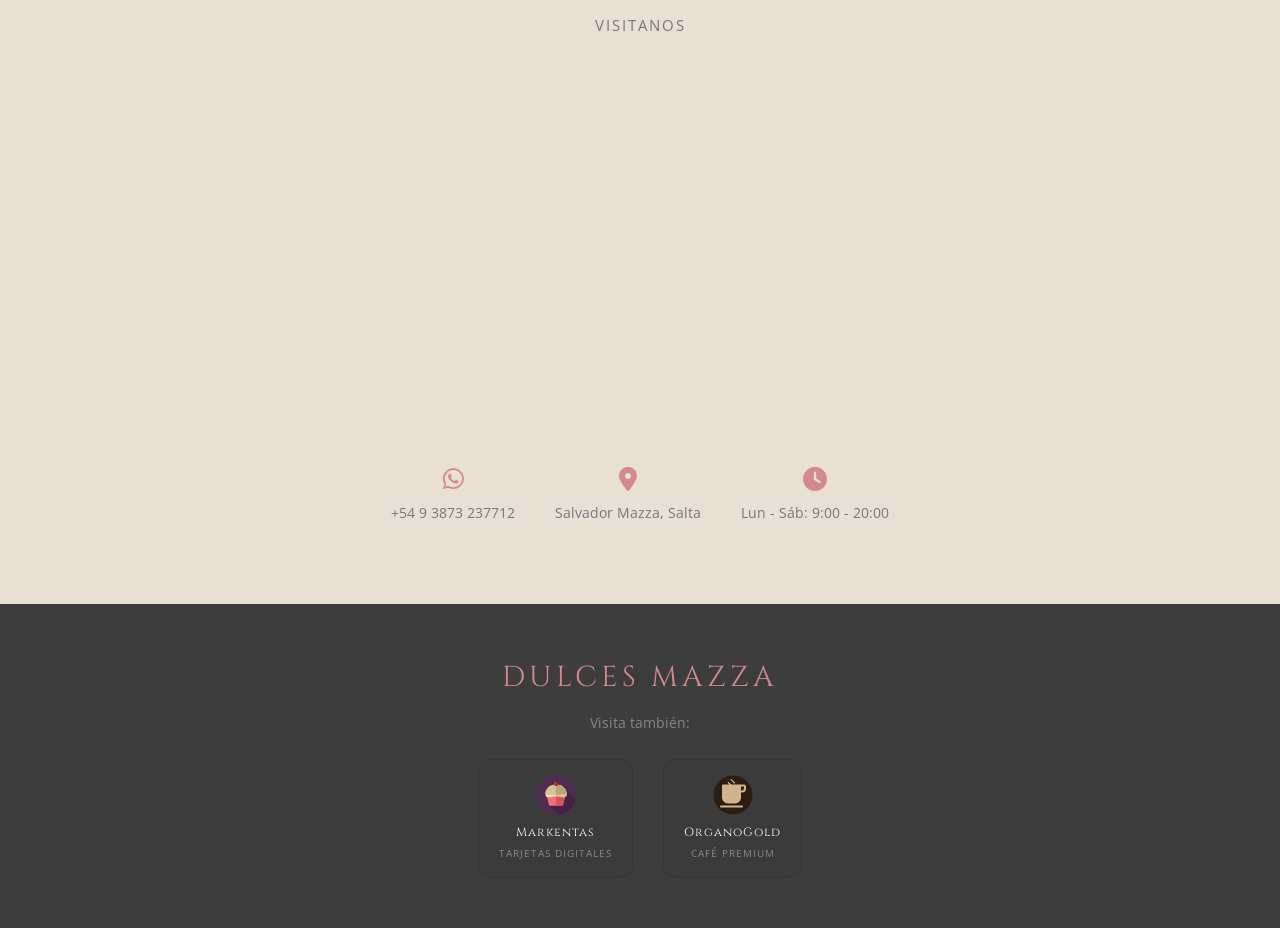
==== commit bff0c00c: "Agrega metatags al index" ====
--- a/index.html
+++ b/index.html
@@ -3,9 +3,29 @@
 <head>
     <meta charset="UTF-8">
     <meta name="viewport" content="width=device-width, initial-scale=1.0">
+
+    <meta name="description" content="Dulces Mazza: Masas caseras y postres artesanales en Salvador Mazza. Elaborados con los mejores ingredientes para tus momentos más dulces." />
+    <meta name="keywords" content="dulces mazza, masas caseras, postres artesanales, tortas, repostería salvador mazza, delicias caseras, pastelería" />
+    <meta name="author" content="Markentas" />
+
+    <meta property="og:type" content="website" />
+    <meta property="og:url" content="https://markentas.github.io/dulcesmazza/" />
+    <meta property="og:title" content="Dulces Mazza | Masas Caseras y Postres Artesanales" />
+    <meta property="og:description" content="Explorá nuestro catálogo de delicias artesanales. Hacé tu pedido online y disfrutá de lo mejor en repostería casera." />
+    <meta property="og:image" content="https://markentas.github.io/dulcesmazza/img/dulcesmazza-preview.png" />
+
+    <meta property="twitter:card" content="summary_large_image" />
+    <meta property="twitter:url" content="https://markentas.github.io/dulcesmazza/" />
+    <meta property="twitter:title" content="Dulces Mazza | Catálogo Online" />
+    <meta property="twitter:description" content="Tentate con nuestras masas caseras y postres. Calidad artesanal directo a tu mesa." />
+    <meta property="twitter:image" content="https://markentas.github.io/dulcesmazza/img/dulcesmazza-preview.png" />
     <title>Dulces Mazza - Masas Caseras</title>
-    <link rel="icon" type="image/svg+xml" href="img/dulcesmazza.svg">
-    <link rel="apple-touch-icon" href="img/dulcesmazza.svg">
+    
+    <link rel="apple-touch-icon" sizes="180x180" href="img/apple-touch-icon.png">
+    <link rel="icon" type="image/png" sizes="32x32" href="img/favicon-32x32.png">
+    <link rel="icon" type="image/png" sizes="16x16" href="img/favicon-16x16.png">
+    <link rel="icon" type="image/x-icon" href="img/favicon.ico">
+
     <link href="https://cdnjs.cloudflare.com/ajax/libs/font-awesome/6.4.2/css/all.min.css" rel="stylesheet">
     <link href="https://fonts.googleapis.com/css2?family=Cinzel:wght@400;500;600;700&family=Open+Sans:wght@300;400;500;600&display=swap" rel="stylesheet">
     <style>
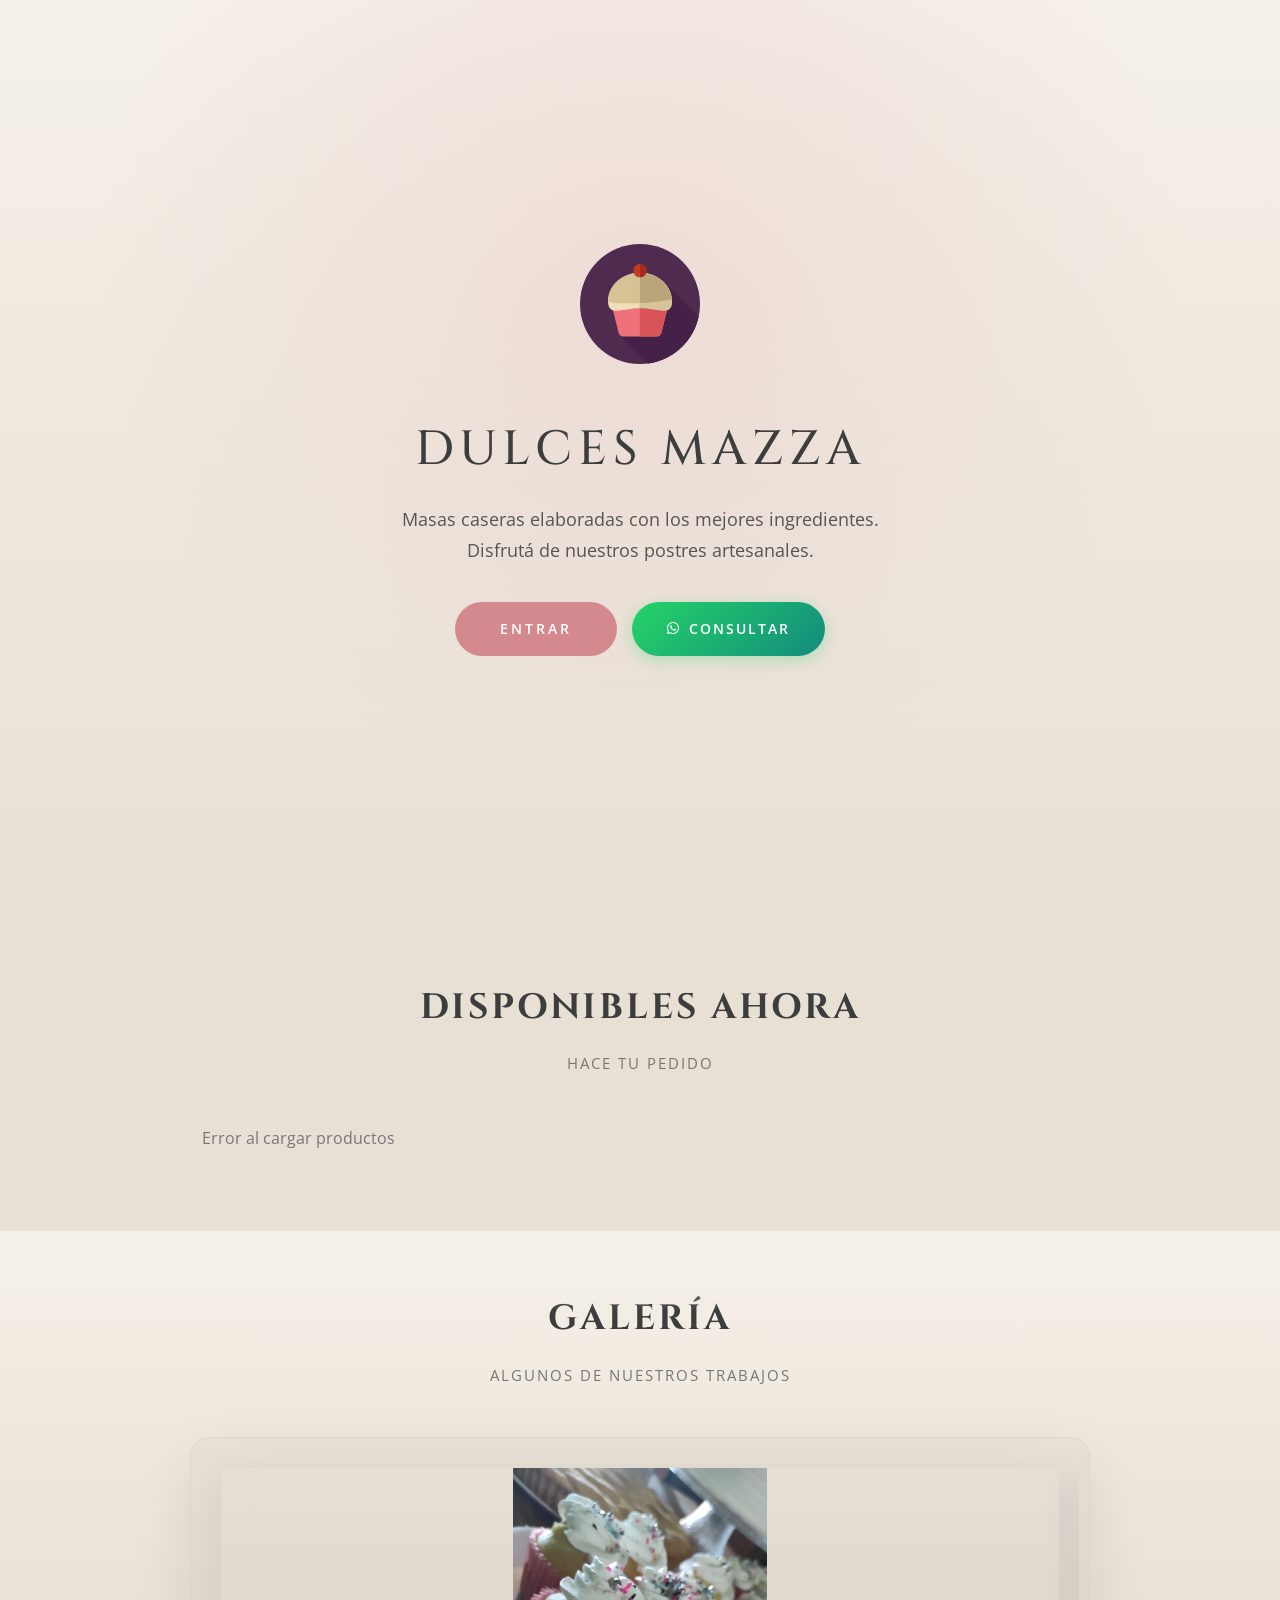
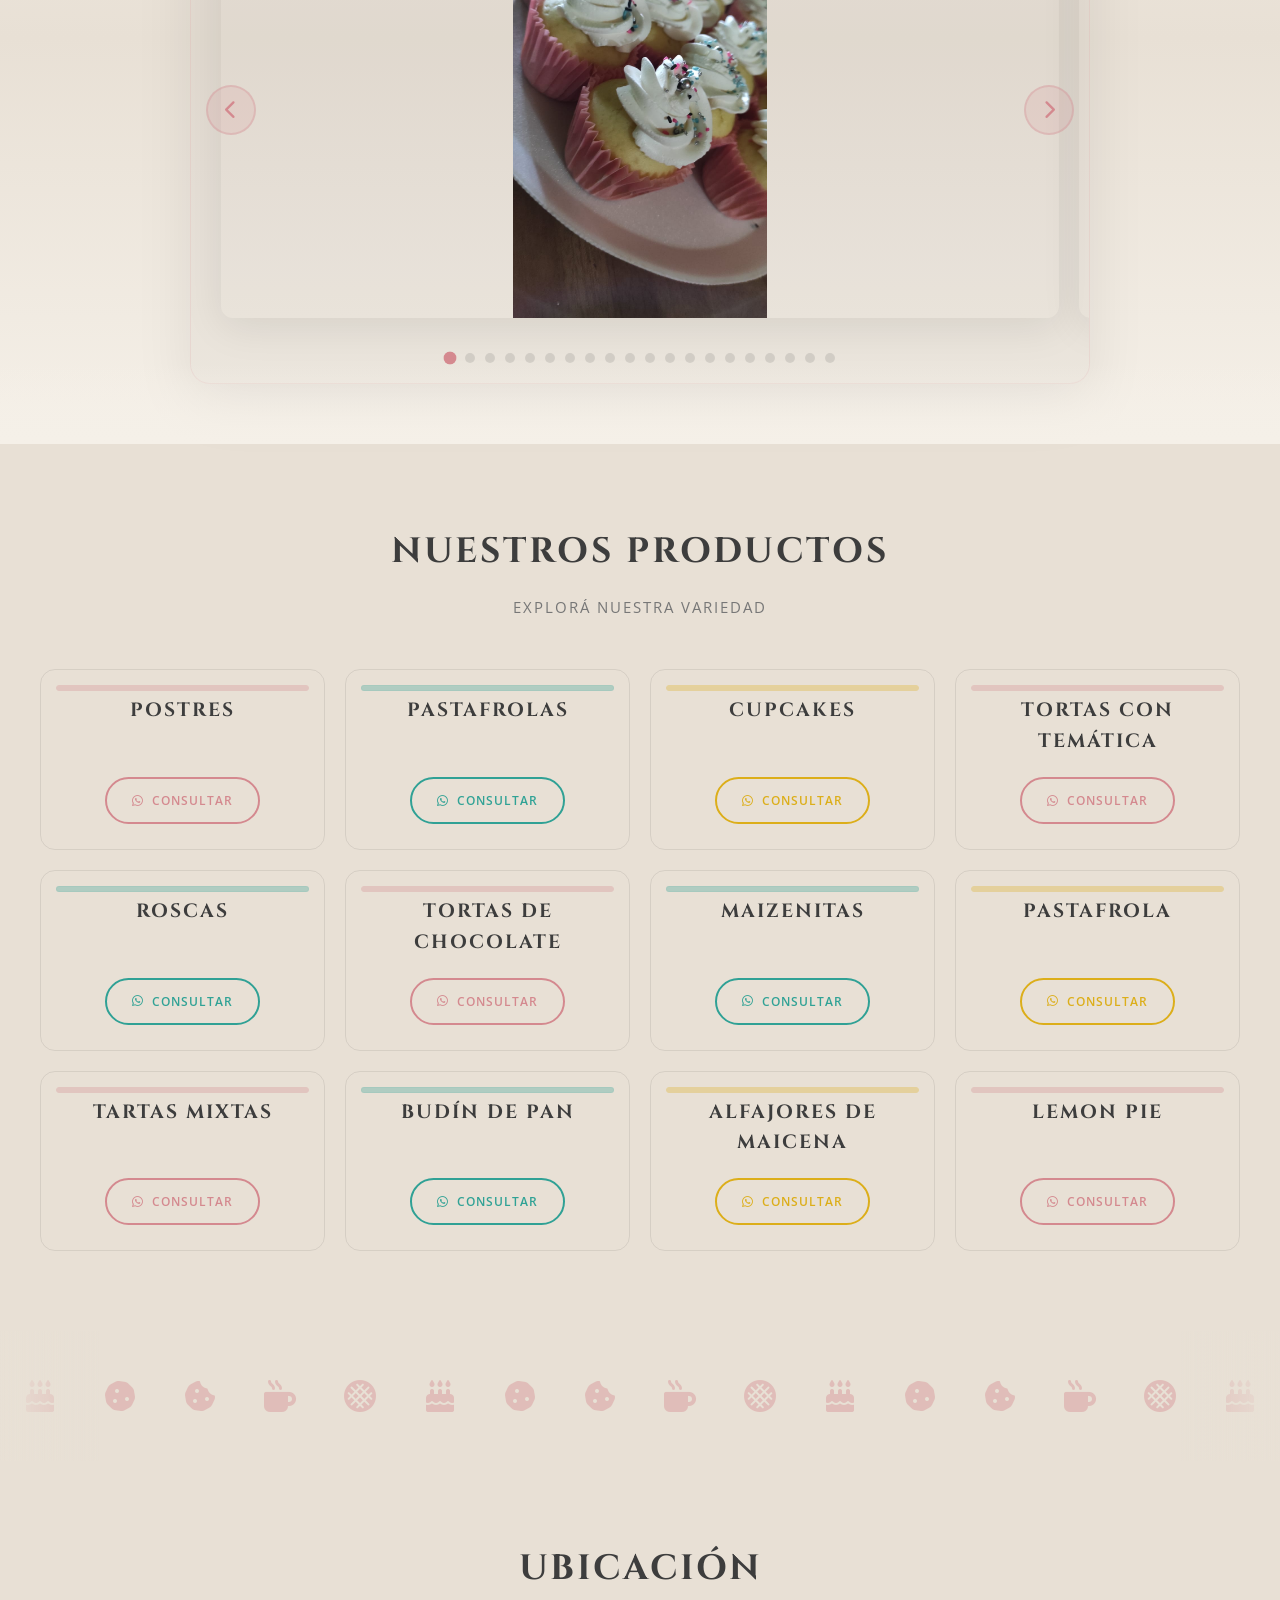
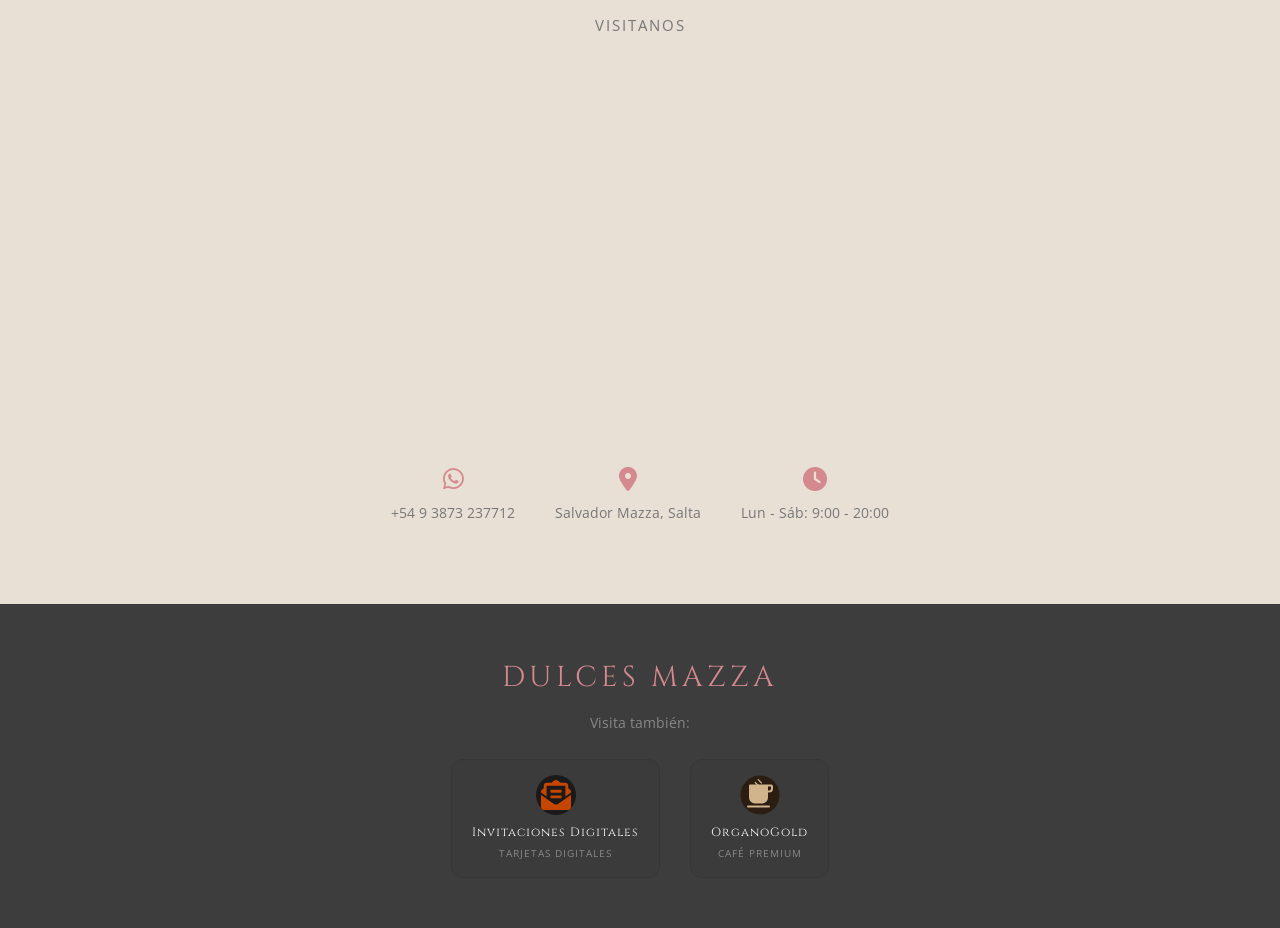
==== commit f6b68c69: "Corrige enlaces en footer" ====
--- a/index.html
+++ b/index.html
@@ -1329,11 +1329,11 @@
         <p class="footer-text">Visita también:</p>
         
         <div class="footer-projects">
-            <a href="../" target="_blank" class="footer-project">
+            <a href="../invitacionesdigitales" target="_blank" class="footer-project">
                 <div class="footer-project-icon">
-                    <img src="img/favicon.svg" alt="Markentas">
+                    <img src="img/invitaciones-digitales.svg" alt="Invitaciones Digitales">
                 </div>
-                <span class="footer-project-name">Markentas</span>
+                <span class="footer-project-name">Invitaciones Digitales</span>
                 <span class="footer-project-label">Tarjetas Digitales</span>
             </a>
             <a href="../organogold" target="_blank" class="footer-project">
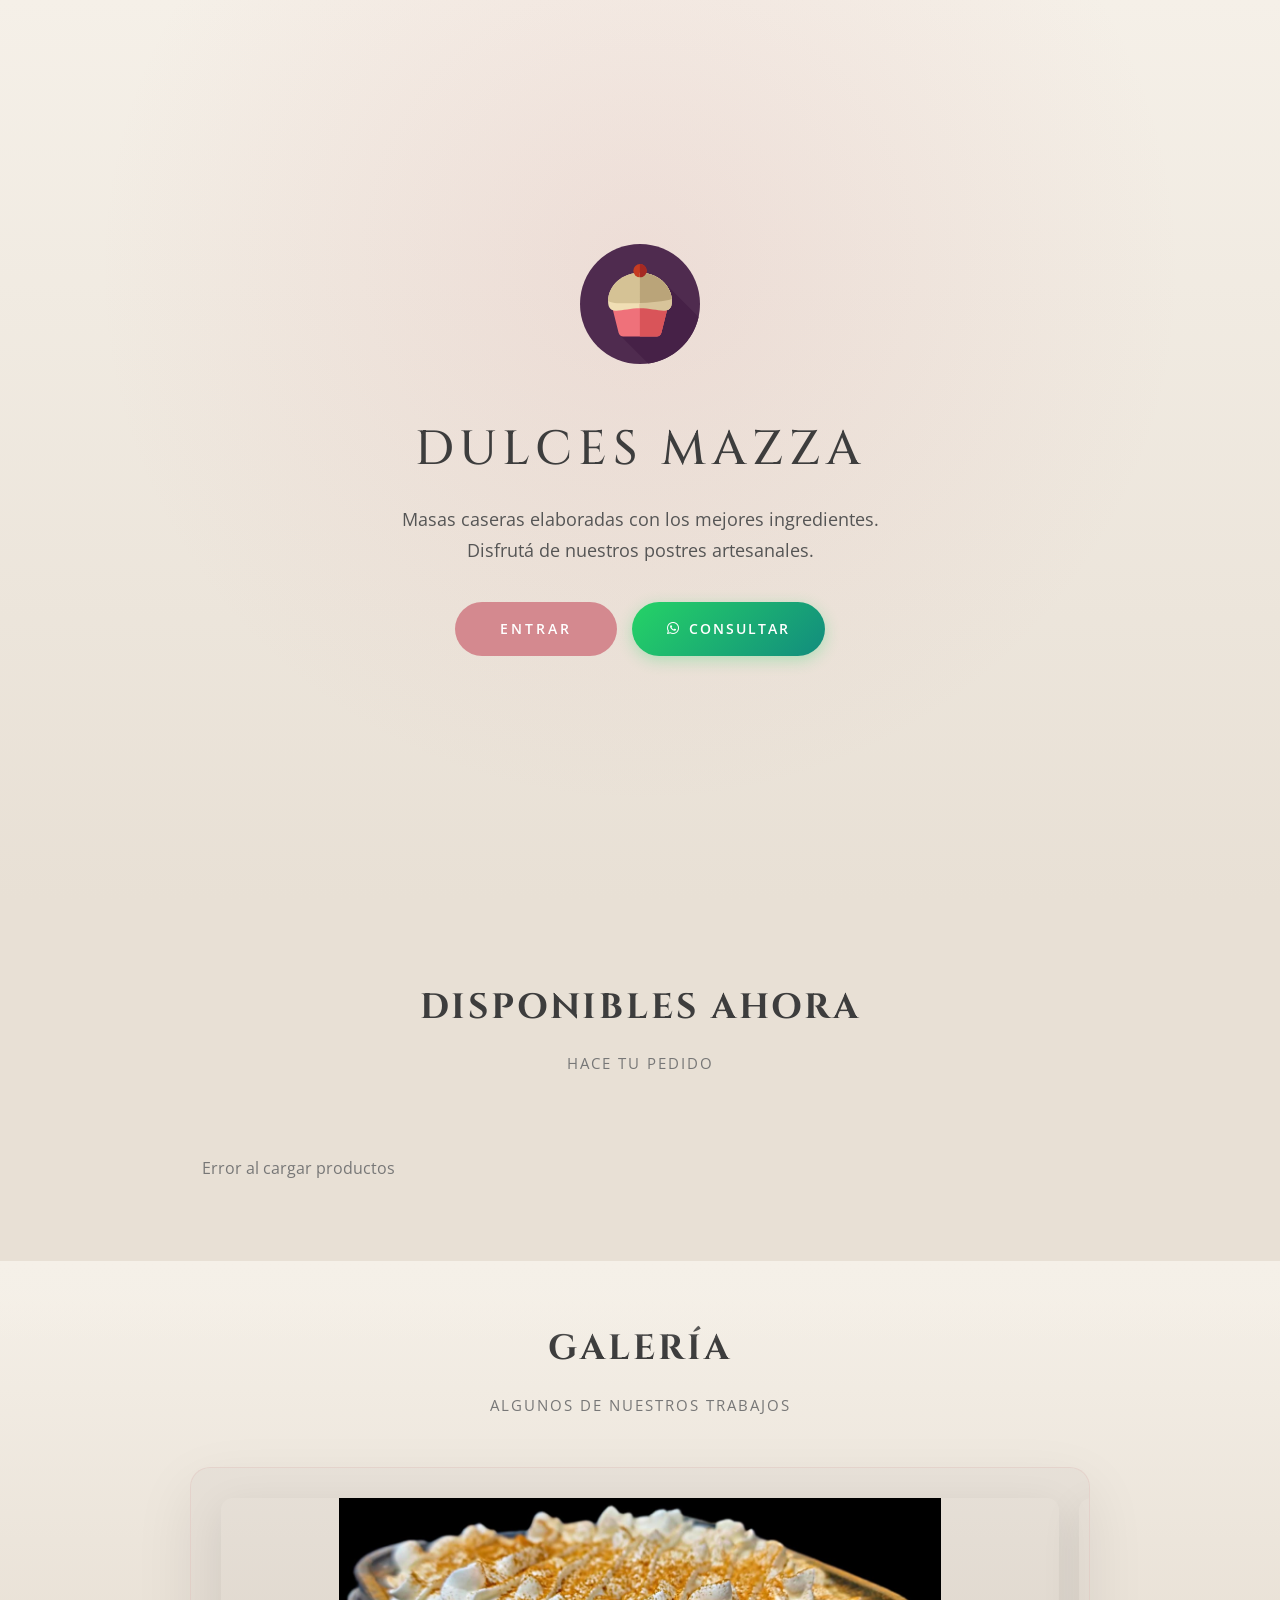
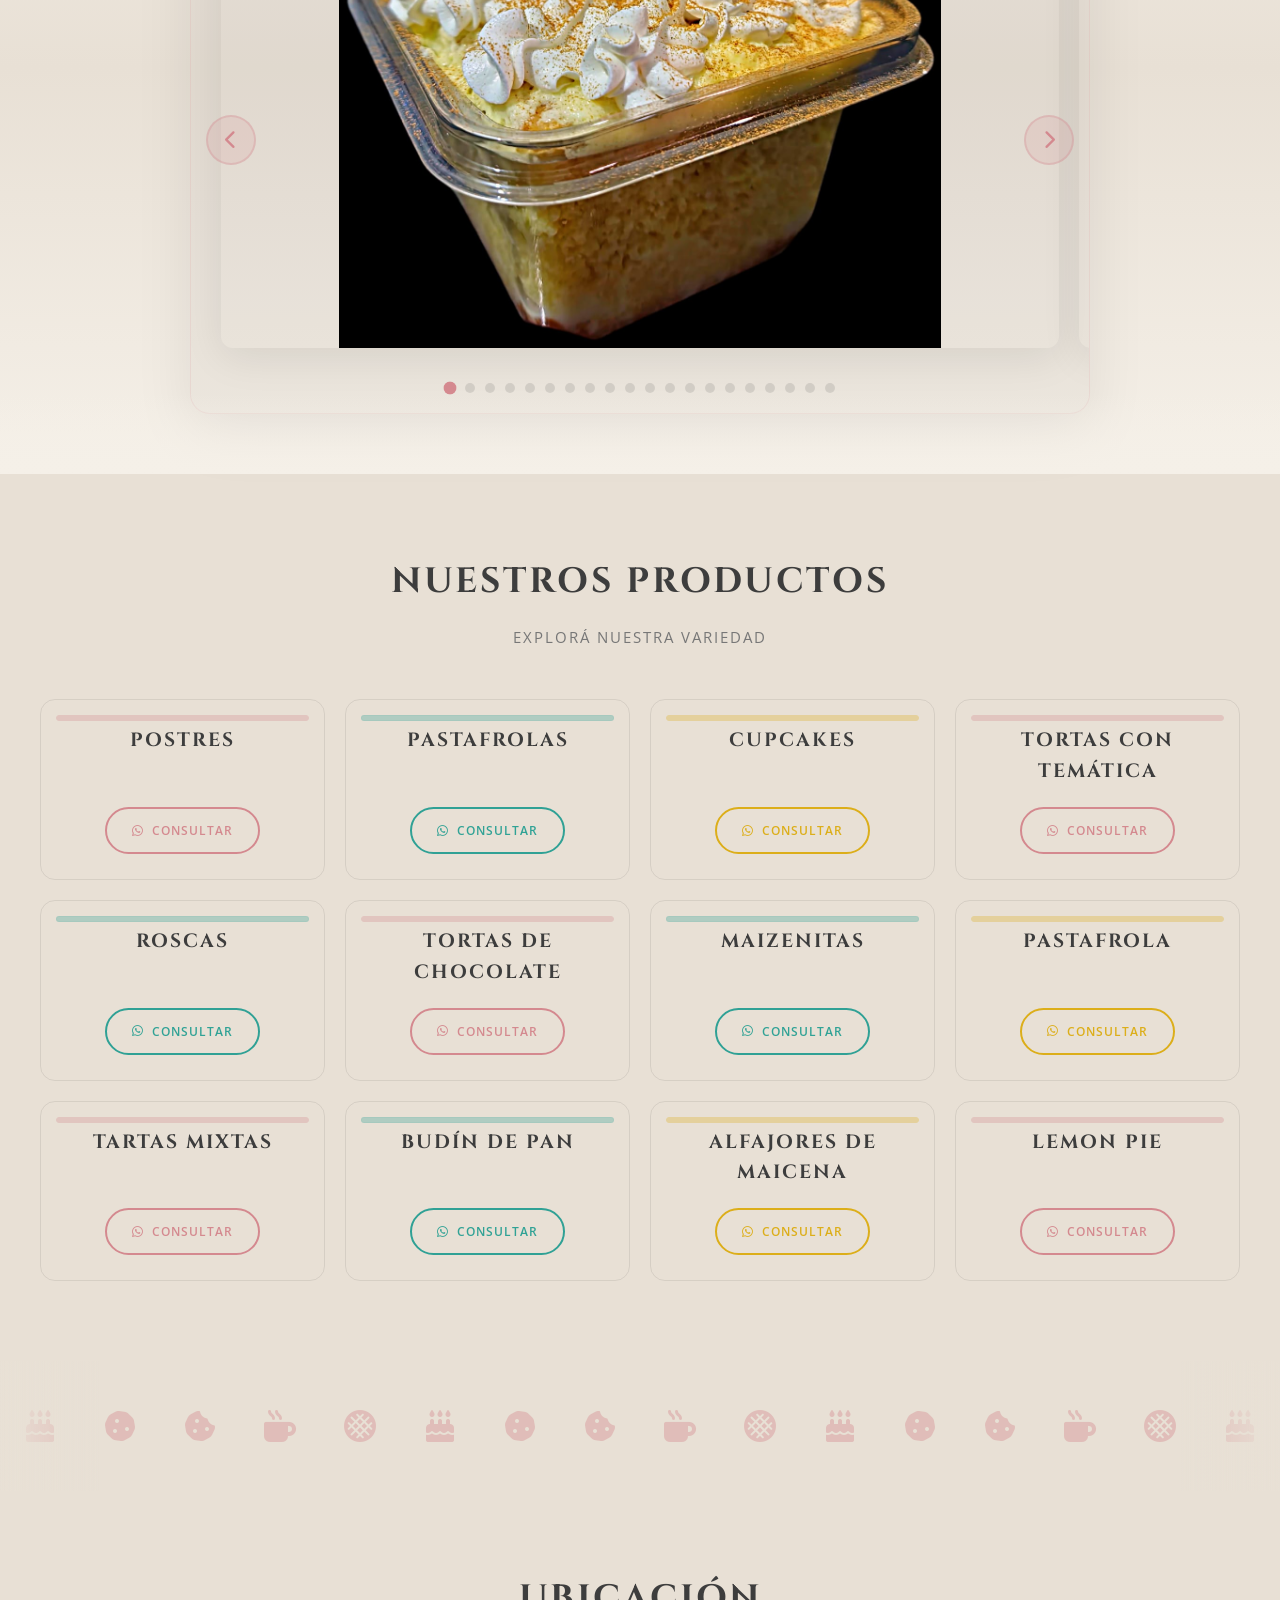
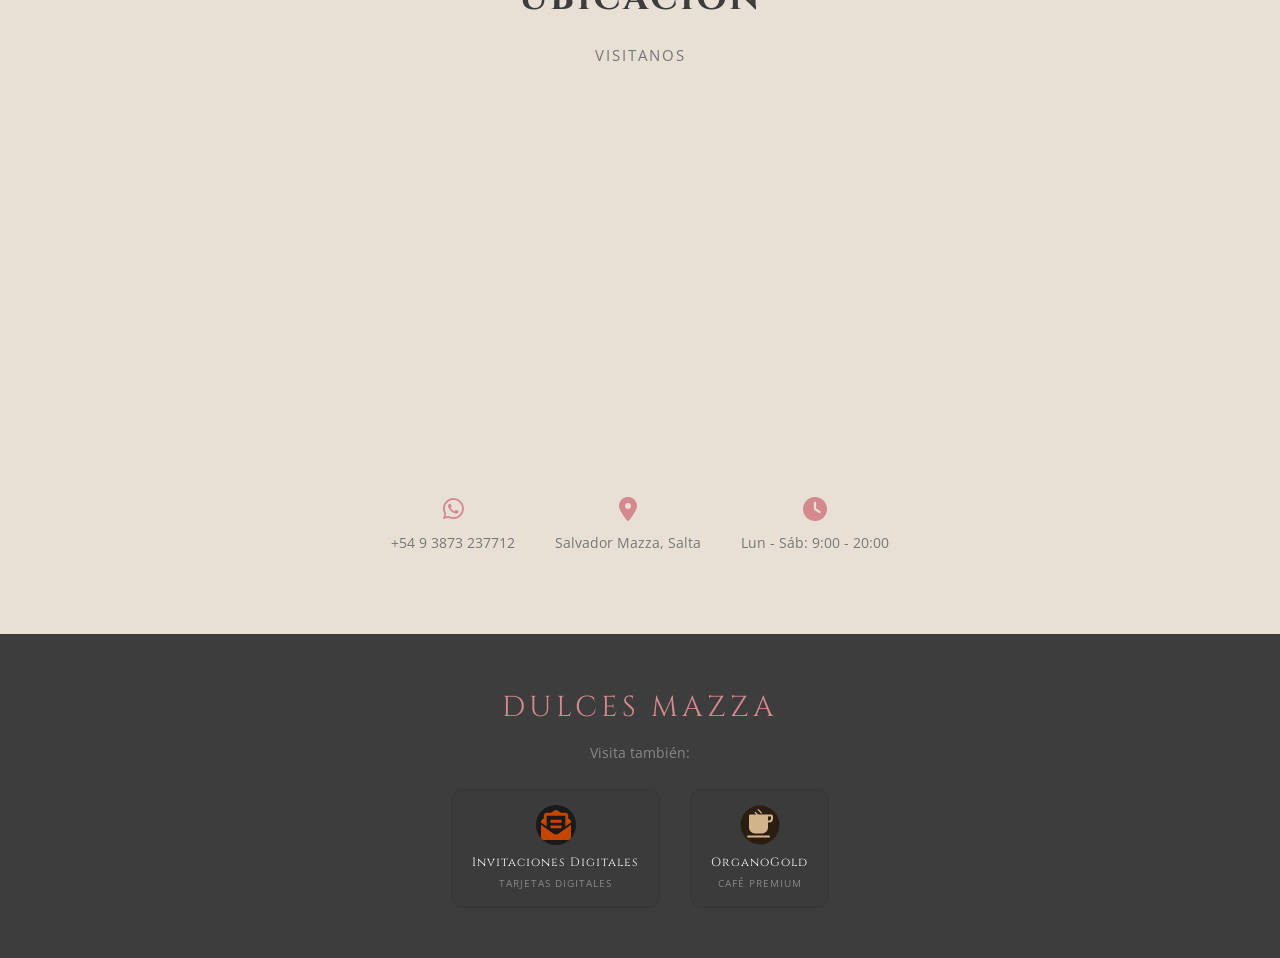
==== commit ba583b53: "Modifica logica de productos.js para agregar campos a la hoja google y corrige error al escribir tex" ====
--- a/index.html
+++ b/index.html
@@ -398,6 +398,39 @@
             margin: 0 auto;
         }
 
+        .filtro-categorias {
+            display: flex;
+            flex-wrap: wrap;
+            justify-content: center;
+            gap: 10px;
+            margin-bottom: 30px;
+            max-width: 1000px;
+            margin-left: auto;
+            margin-right: auto;
+        }
+
+        .categoria-btn {
+            background: transparent;
+            border: 2px solid var(--salmon);
+            color: var(--salmon);
+            padding: 8px 20px;
+            border-radius: 25px;
+            cursor: pointer;
+            font-family: inherit;
+            font-size: 14px;
+            font-weight: 600;
+            transition: all 0.3s ease;
+        }
+
+        .categoria-btn:hover {
+            background: var(--salmon-10);
+        }
+
+        .categoria-btn.active {
+            background: var(--salmon);
+            color: white;
+        }
+
         .producto-card {
             background: linear-gradient(145deg, var(--fondo-card) 0%, var(--fondo-card-alt) 100%);
             border-radius: 15px;
@@ -440,6 +473,13 @@
             color: var(--texto);
             margin-bottom: 8px;
             letter-spacing: 1px;
+        }
+
+        .producto-descripcion {
+            font-size: 0.85rem;
+            color: var(--texto-gris);
+            margin-bottom: 8px;
+            font-weight: 400;
         }
 
         .producto-precio {
@@ -1126,6 +1166,10 @@
         <div class="section-header">
             <h2 class="section-title">DISPONIBLES AHORA</h2>
             <p class="section-subtitle">Hace tu pedido</p>
+        </div>
+        
+        <div class="filtro-categorias" id="filtroCategorias">
+            <!-- Se carga dinámicamente -->
         </div>
         
         <div class="productos-grid" id="productosGrid">
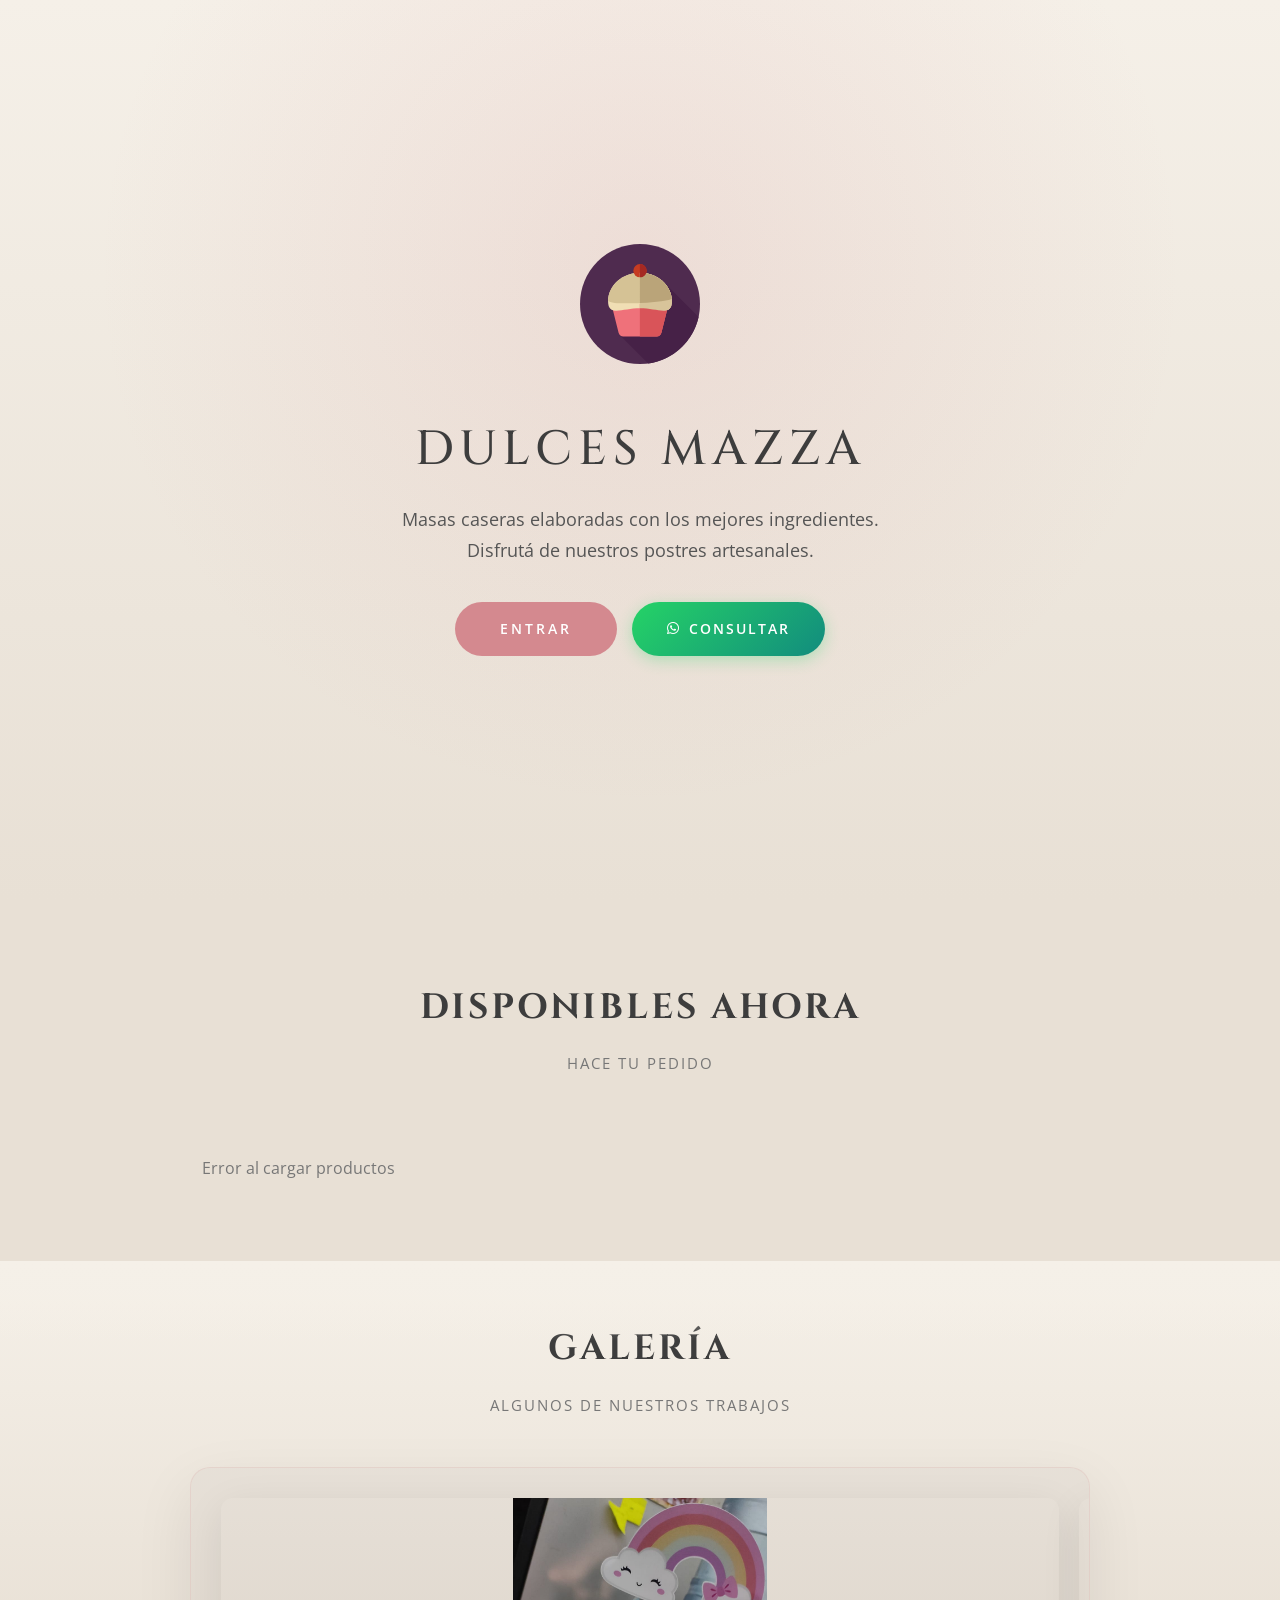
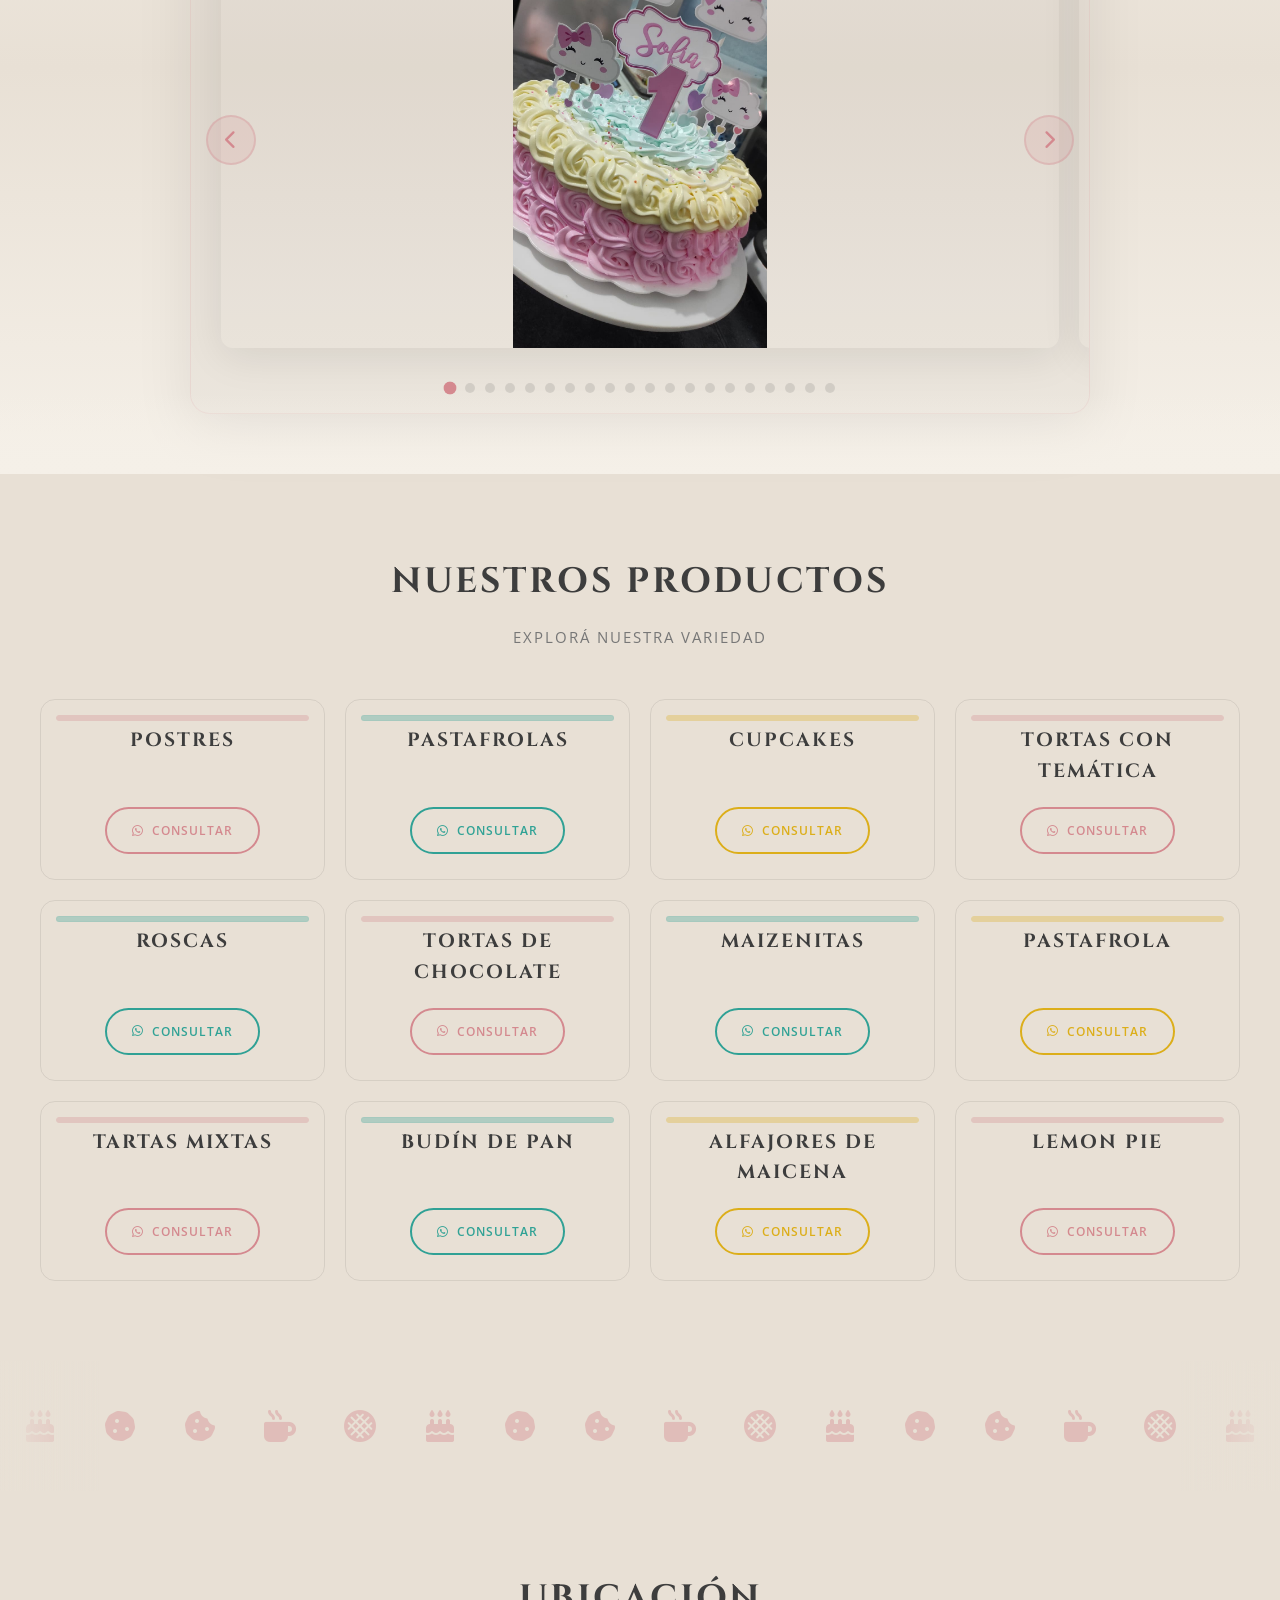
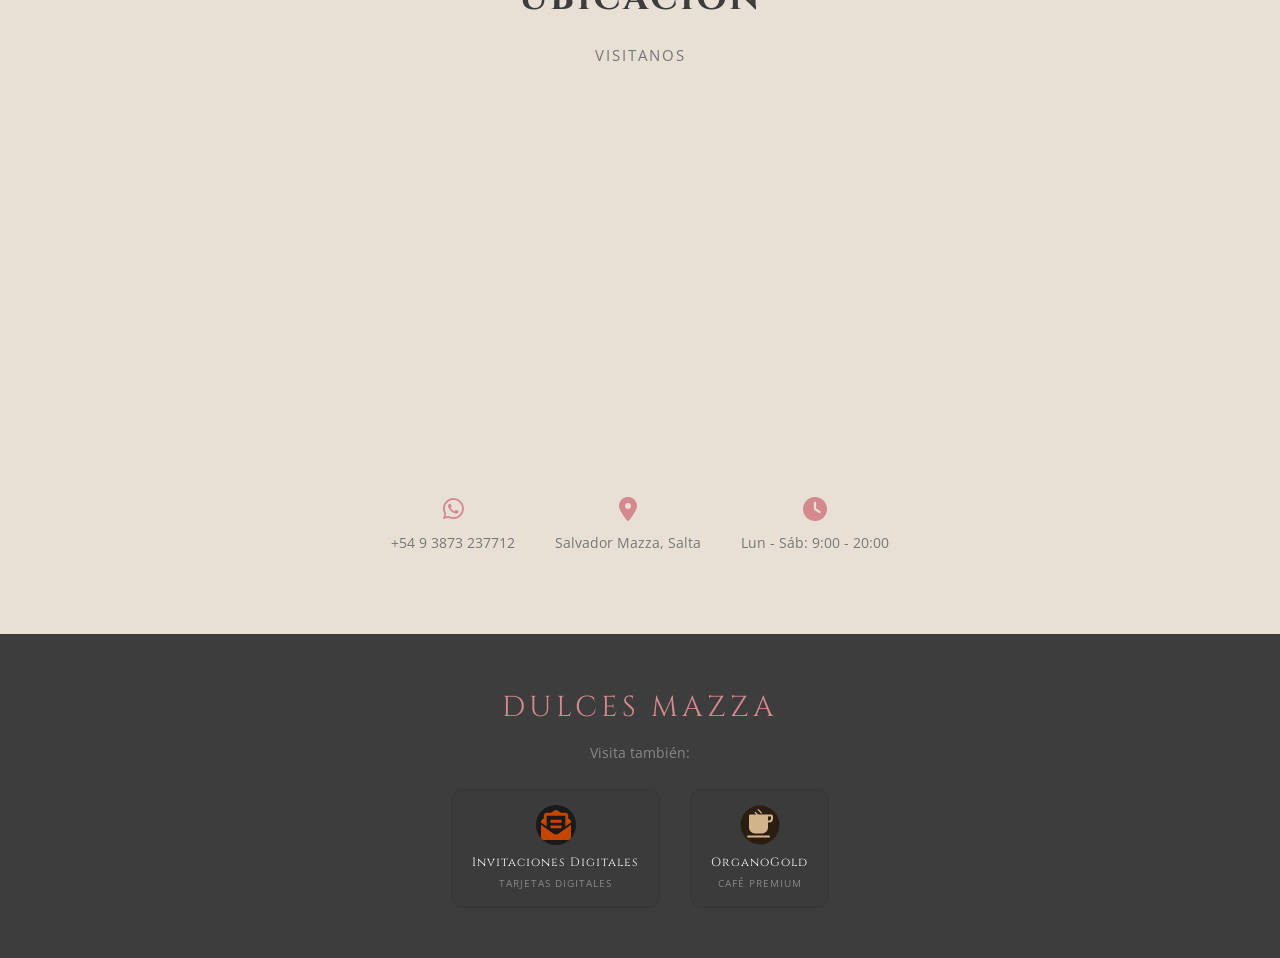
==== commit ac78beb5: "Crea modulo productos disponibles." ====
--- a/index.html
+++ b/index.html
@@ -28,6 +28,7 @@
 
     <link href="https://cdnjs.cloudflare.com/ajax/libs/font-awesome/6.4.2/css/all.min.css" rel="stylesheet">
     <link href="https://fonts.googleapis.com/css2?family=Cinzel:wght@400;500;600;700&family=Open+Sans:wght@300;400;500;600&display=swap" rel="stylesheet">
+    <link rel="stylesheet" href="productos/productos.css">
     <style>
         * {
             margin: 0;
@@ -385,193 +386,6 @@
             transform: scale(1.05);
         }
 
-        /* Disponibles Section */
-        .disponibles-section {
-            background: var(--fondo-oscuro);
-        }
-
-        .productos-grid {
-            display: grid;
-            grid-template-columns: repeat(3, 1fr);
-            gap: 25px;
-            max-width: 1000px;
-            margin: 0 auto;
-        }
-
-        .filtro-categorias {
-            display: flex;
-            flex-wrap: wrap;
-            justify-content: center;
-            gap: 10px;
-            margin-bottom: 30px;
-            max-width: 1000px;
-            margin-left: auto;
-            margin-right: auto;
-        }
-
-        .categoria-btn {
-            background: transparent;
-            border: 2px solid var(--salmon);
-            color: var(--salmon);
-            padding: 8px 20px;
-            border-radius: 25px;
-            cursor: pointer;
-            font-family: inherit;
-            font-size: 14px;
-            font-weight: 600;
-            transition: all 0.3s ease;
-        }
-
-        .categoria-btn:hover {
-            background: var(--salmon-10);
-        }
-
-        .categoria-btn.active {
-            background: var(--salmon);
-            color: white;
-        }
-
-        .producto-card {
-            background: linear-gradient(145deg, var(--fondo-card) 0%, var(--fondo-card-alt) 100%);
-            border-radius: 15px;
-            overflow: hidden;
-            border: 1px solid var(--salmon-20);
-            transition: all 0.3s ease;
-        }
-
-        .producto-card:hover {
-            transform: translateY(-5px);
-            border-color: var(--salmon);
-            box-shadow: 0 15px 30px var(--sombra-20);
-        }
-
-        .producto-card.agotado {
-            opacity: 0.5;
-            filter: grayscale(70%);
-        }
-
-        .producto-card.agotado:hover {
-            transform: none;
-            border-color: var(--salmon-20);
-            box-shadow: none;
-        }
-
-        .producto-imagen {
-            width: 100%;
-            height: 200px;
-            object-fit: cover;
-        }
-
-        .producto-info {
-            padding: 20px;
-            text-align: center;
-        }
-
-        .producto-nombre {
-            font-family: 'Cinzel', serif;
-            font-size: 1.1rem;
-            color: var(--texto);
-            margin-bottom: 8px;
-            letter-spacing: 1px;
-        }
-
-        .producto-descripcion {
-            font-size: 0.85rem;
-            color: var(--texto-gris);
-            margin-bottom: 8px;
-            font-weight: 400;
-        }
-
-        .producto-precio {
-            font-size: 1.3rem;
-            color: var(--salmon);
-            font-weight: 600;
-            margin-bottom: 5px;
-        }
-
-        .producto-disponibles {
-            font-size: 0.85rem;
-            color: var(--rosa);
-            font-weight: 500;
-            margin-bottom: 12px;
-        }
-
-        .producto-btn {
-            display: inline-block;
-            padding: 12px 30px;
-            background: var(--salmon);
-            color: var(--blanco);
-            text-decoration: none;
-            font-weight: 600;
-            font-size: 0.8rem;
-            letter-spacing: 2px;
-            text-transform: uppercase;
-            border-radius: 25px;
-            transition: all 0.3s ease;
-        }
-
-        .producto-btn:hover {
-            transform: scale(1.05);
-            box-shadow: 0 5px 20px var(--salmon-40);
-        }
-
-        .producto-agotado-badge {
-            display: inline-block;
-            padding: 8px 20px;
-            background: var(--gray-light);
-            color: var(--blanco);
-            font-weight: 600;
-            font-size: 0.75rem;
-            letter-spacing: 2px;
-            border-radius: 20px;
-        }
-
-        .disponibles-mensaje {
-            grid-column: 1 / -1;
-            text-align: center;
-            padding: 50px 30px;
-            background: linear-gradient(145deg, var(--fondo-card) 0%, var(--fondo-card-alt) 100%);
-            border-radius: 20px;
-            border: 1px solid var(--salmon);
-            max-width: 600px;
-            margin: 0 auto;
-        }
-
-        .disponibles-mensaje i {
-            font-size: 2.5rem;
-            color: var(--salmon);
-            opacity: 0.6;
-            margin-bottom: 20px;
-            display: block;
-        }
-
-        .disponibles-mensaje-leyenda {
-            display: block;
-            color: var(--rosa);
-            font-size: 0.85rem;
-            margin-bottom: 15px;
-            letter-spacing: 1px;
-            text-transform: uppercase;
-        }
-
-        .disponibles-mensaje p {
-            color: var(--texto-gris);
-            font-size: 1rem;
-            margin-bottom: 25px;
-            line-height: 1.7;
-        }
-
-        .disponibles-mensaje .producto-btn {
-            background: transparent;
-            border: 2px solid var(--salmon);
-            color: var(--salmon);
-        }
-
-        .disponibles-mensaje .producto-btn:hover {
-            background: var(--salmon);
-            color: var(--blanco);
-        }
-
         /* Slider Section */
         .slider-section {
             background: linear-gradient(180deg, var(--fondo) 0%, var(--fondo-oscuro) 50%, var(--fondo) 100%);
@@ -1161,21 +975,8 @@
         </div>
     </section>
 
-    <!-- Disponibles Ahora Section -->
-    <section class="section disponibles-section" id="disponibles">
-        <div class="section-header">
-            <h2 class="section-title">DISPONIBLES AHORA</h2>
-            <p class="section-subtitle">Hace tu pedido</p>
-        </div>
-        
-        <div class="filtro-categorias" id="filtroCategorias">
-            <!-- Se carga dinámicamente -->
-        </div>
-        
-        <div class="productos-grid" id="productosGrid">
-            <!-- Se carga dinámicamente -->
-        </div>
-    </section>
+    <!-- Productos Disponibles -->
+    <div id="productos-app"></div>
 
     <!-- Slider Section - Después del Hero -->
     <section class="section slider-section" id="galeria">
@@ -1402,6 +1203,9 @@
 
     <!-- Productos Script -->
     <script src="productos/productos.js"></script>
+    <script>
+        cargarProductos();
+    </script>
 
     <script>
         // Slider automático con imágenes numeradas
--- a/productos/productos.css
+++ b/productos/productos.css
@@ -0,0 +1,222 @@
+/* Disponibles Section */
+.disponibles-section {
+    background: var(--fondo-oscuro);
+}
+
+.productos-grid {
+    display: grid;
+    grid-template-columns: repeat(3, 1fr);
+    gap: 25px;
+    max-width: 1000px;
+    margin: 0 auto;
+}
+
+.filtro-categorias {
+    display: flex;
+    flex-wrap: wrap;
+    justify-content: center;
+    gap: 10px;
+    margin-bottom: 30px;
+    max-width: 1000px;
+    margin-left: auto;
+    margin-right: auto;
+}
+
+.categoria-btn {
+    background: transparent;
+    border: 2px solid var(--salmon);
+    color: var(--salmon);
+    padding: 8px 20px;
+    border-radius: 25px;
+    cursor: pointer;
+    font-family: inherit;
+    font-size: 14px;
+    font-weight: 600;
+    transition: all 0.3s ease;
+}
+
+.categoria-btn:hover {
+    background: var(--salmon-10);
+}
+
+.categoria-btn.active {
+    background: var(--salmon);
+    color: white;
+}
+
+.producto-card {
+    background: linear-gradient(145deg, var(--fondo-card) 0%, var(--fondo-card-alt) 100%);
+    border-radius: 15px;
+    overflow: hidden;
+    border: 1px solid var(--salmon-20);
+    transition: all 0.3s ease;
+}
+
+.producto-card:hover {
+    transform: translateY(-5px);
+    border-color: var(--salmon);
+    box-shadow: 0 15px 30px var(--sombra-20);
+}
+
+.producto-card.agotado {
+    opacity: 0.5;
+    filter: grayscale(70%);
+}
+
+.producto-card.agotado:hover {
+    transform: none;
+    border-color: var(--salmon-20);
+    box-shadow: none;
+}
+
+.producto-imagen {
+    width: 100%;
+    height: 200px;
+    object-fit: cover;
+}
+
+.producto-info {
+    padding: 20px;
+    text-align: center;
+}
+
+.producto-nombre {
+    font-family: 'Cinzel', serif;
+    font-size: 1.1rem;
+    color: var(--texto);
+    margin-bottom: 8px;
+    letter-spacing: 1px;
+}
+
+.producto-descripcion {
+    font-size: 0.85rem;
+    color: var(--texto-gris);
+    margin-bottom: 8px;
+    font-weight: 400;
+}
+
+.producto-precio {
+    font-size: 1.3rem;
+    color: var(--salmon);
+    font-weight: 600;
+    margin-bottom: 5px;
+}
+
+.producto-disponibles {
+    font-size: 0.85rem;
+    color: var(--rosa);
+    font-weight: 500;
+    margin-bottom: 12px;
+}
+
+.producto-btn {
+    display: inline-block;
+    padding: 12px 30px;
+    background: var(--salmon);
+    color: var(--blanco);
+    text-decoration: none;
+    font-weight: 600;
+    font-size: 0.8rem;
+    letter-spacing: 2px;
+    text-transform: uppercase;
+    border-radius: 25px;
+    transition: all 0.3s ease;
+}
+
+.producto-btn:hover {
+    transform: scale(1.05);
+    box-shadow: 0 5px 20px var(--salmon-40);
+}
+
+.producto-agotado-badge {
+    display: inline-block;
+    padding: 8px 20px;
+    background: var(--gray-light);
+    color: var(--blanco);
+    font-weight: 600;
+    font-size: 0.75rem;
+    letter-spacing: 2px;
+    border-radius: 20px;
+}
+
+.disponibles-mensaje {
+    grid-column: 1 / -1;
+    text-align: center;
+    padding: 50px 30px;
+    background: linear-gradient(145deg, var(--fondo-card) 0%, var(--fondo-card-alt) 100%);
+    border-radius: 20px;
+    border: 1px solid var(--salmon);
+    max-width: 600px;
+    margin: 0 auto;
+}
+
+.disponibles-mensaje i {
+    font-size: 2.5rem;
+    color: var(--salmon);
+    opacity: 0.6;
+    margin-bottom: 20px;
+    display: block;
+}
+
+.disponibles-mensaje-leyenda {
+    display: block;
+    color: var(--rosa);
+    font-size: 0.85rem;
+    margin-bottom: 15px;
+    letter-spacing: 1px;
+    text-transform: uppercase;
+}
+
+.disponibles-mensaje p {
+    color: var(--texto-gris);
+    font-size: 1rem;
+    margin-bottom: 25px;
+    line-height: 1.7;
+}
+
+.disponibles-mensaje .producto-btn {
+    background: transparent;
+    border: 2px solid var(--salmon);
+    color: var(--salmon);
+}
+
+.disponibles-mensaje .producto-btn:hover {
+    background: var(--salmon);
+    color: var(--blanco);
+}
+
+/* Responsive */
+@media (max-width: 768px) {
+    .productos-grid {
+        grid-template-columns: repeat(2, 1fr);
+        gap: 15px;
+        padding: 0 15px;
+    }
+
+    .producto-imagen {
+        height: 150px;
+    }
+
+    .producto-info {
+        padding: 15px;
+    }
+
+    .producto-nombre {
+        font-size: 1rem;
+    }
+
+    .filtro-categorias {
+        padding: 0 15px;
+    }
+
+    .categoria-btn {
+        padding: 6px 15px;
+        font-size: 12px;
+    }
+}
+
+@media (max-width: 480px) {
+    .productos-grid {
+        grid-template-columns: 1fr;
+    }
+}
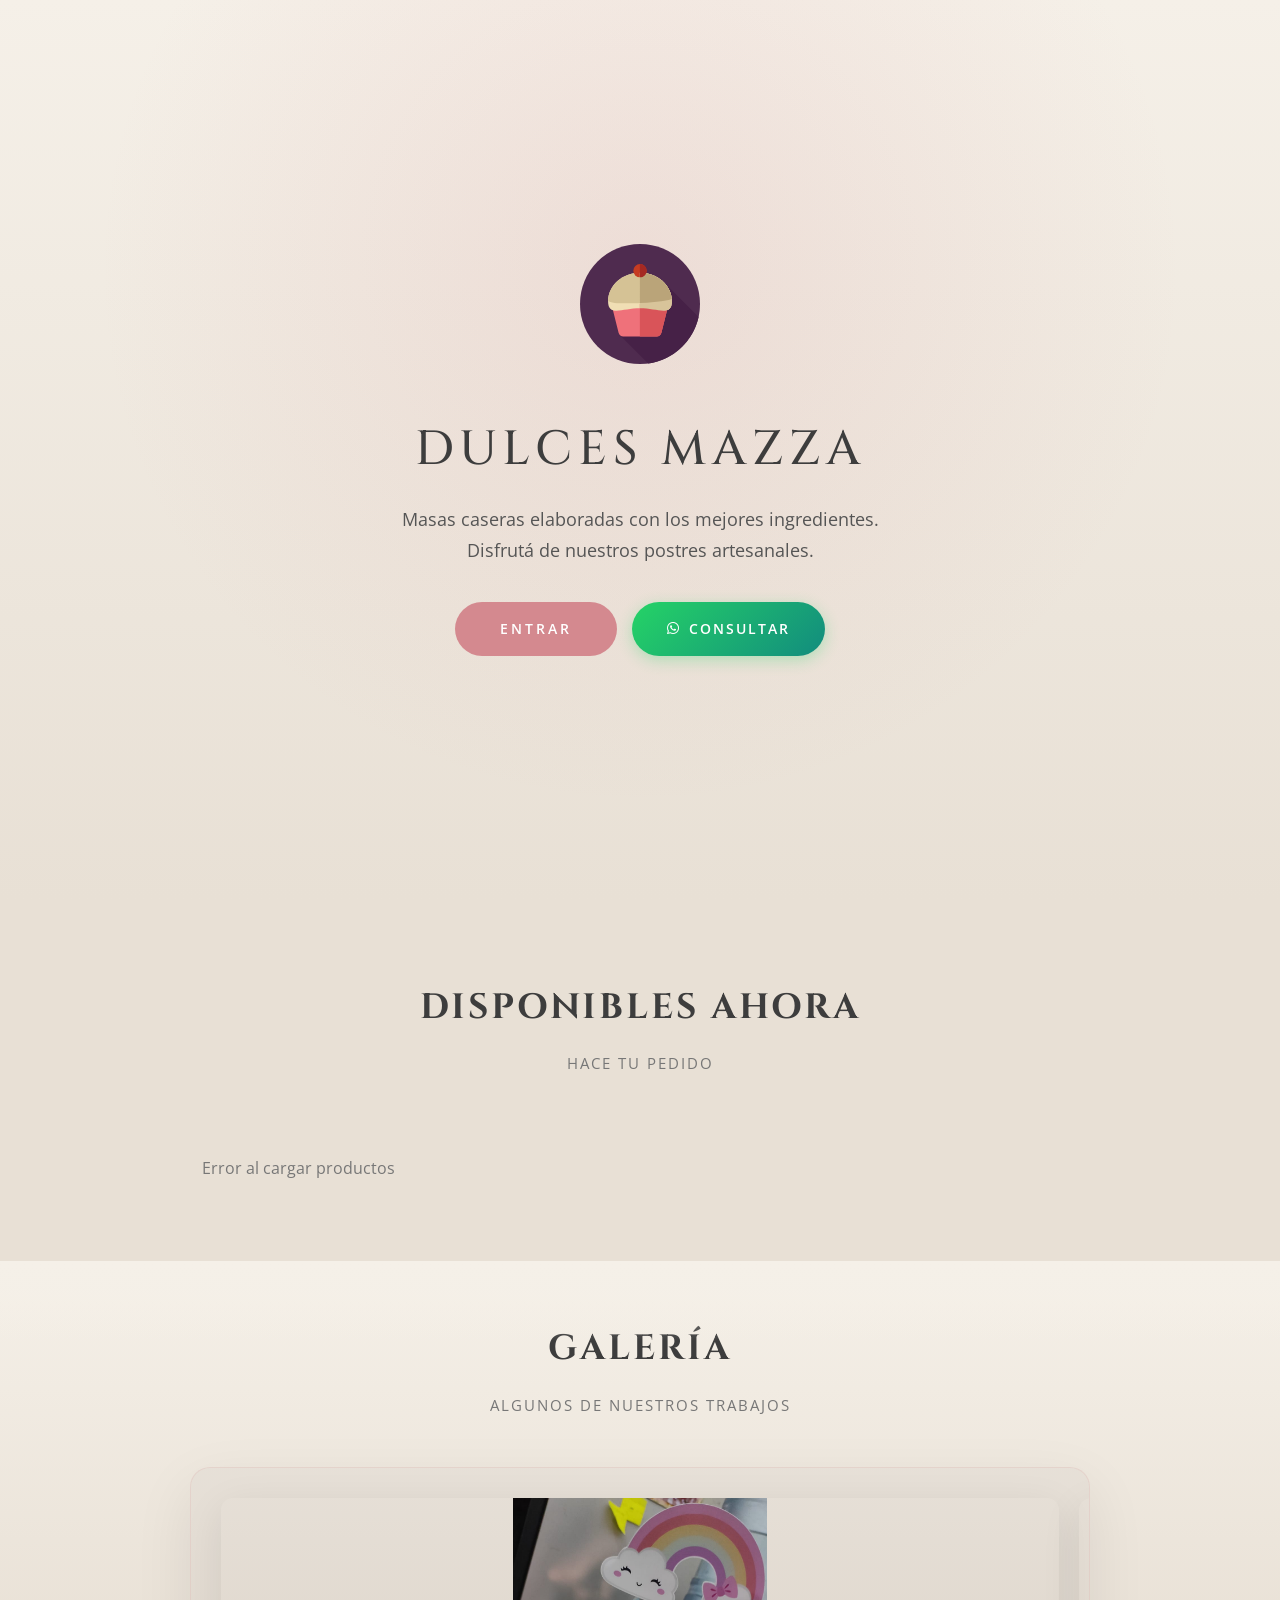
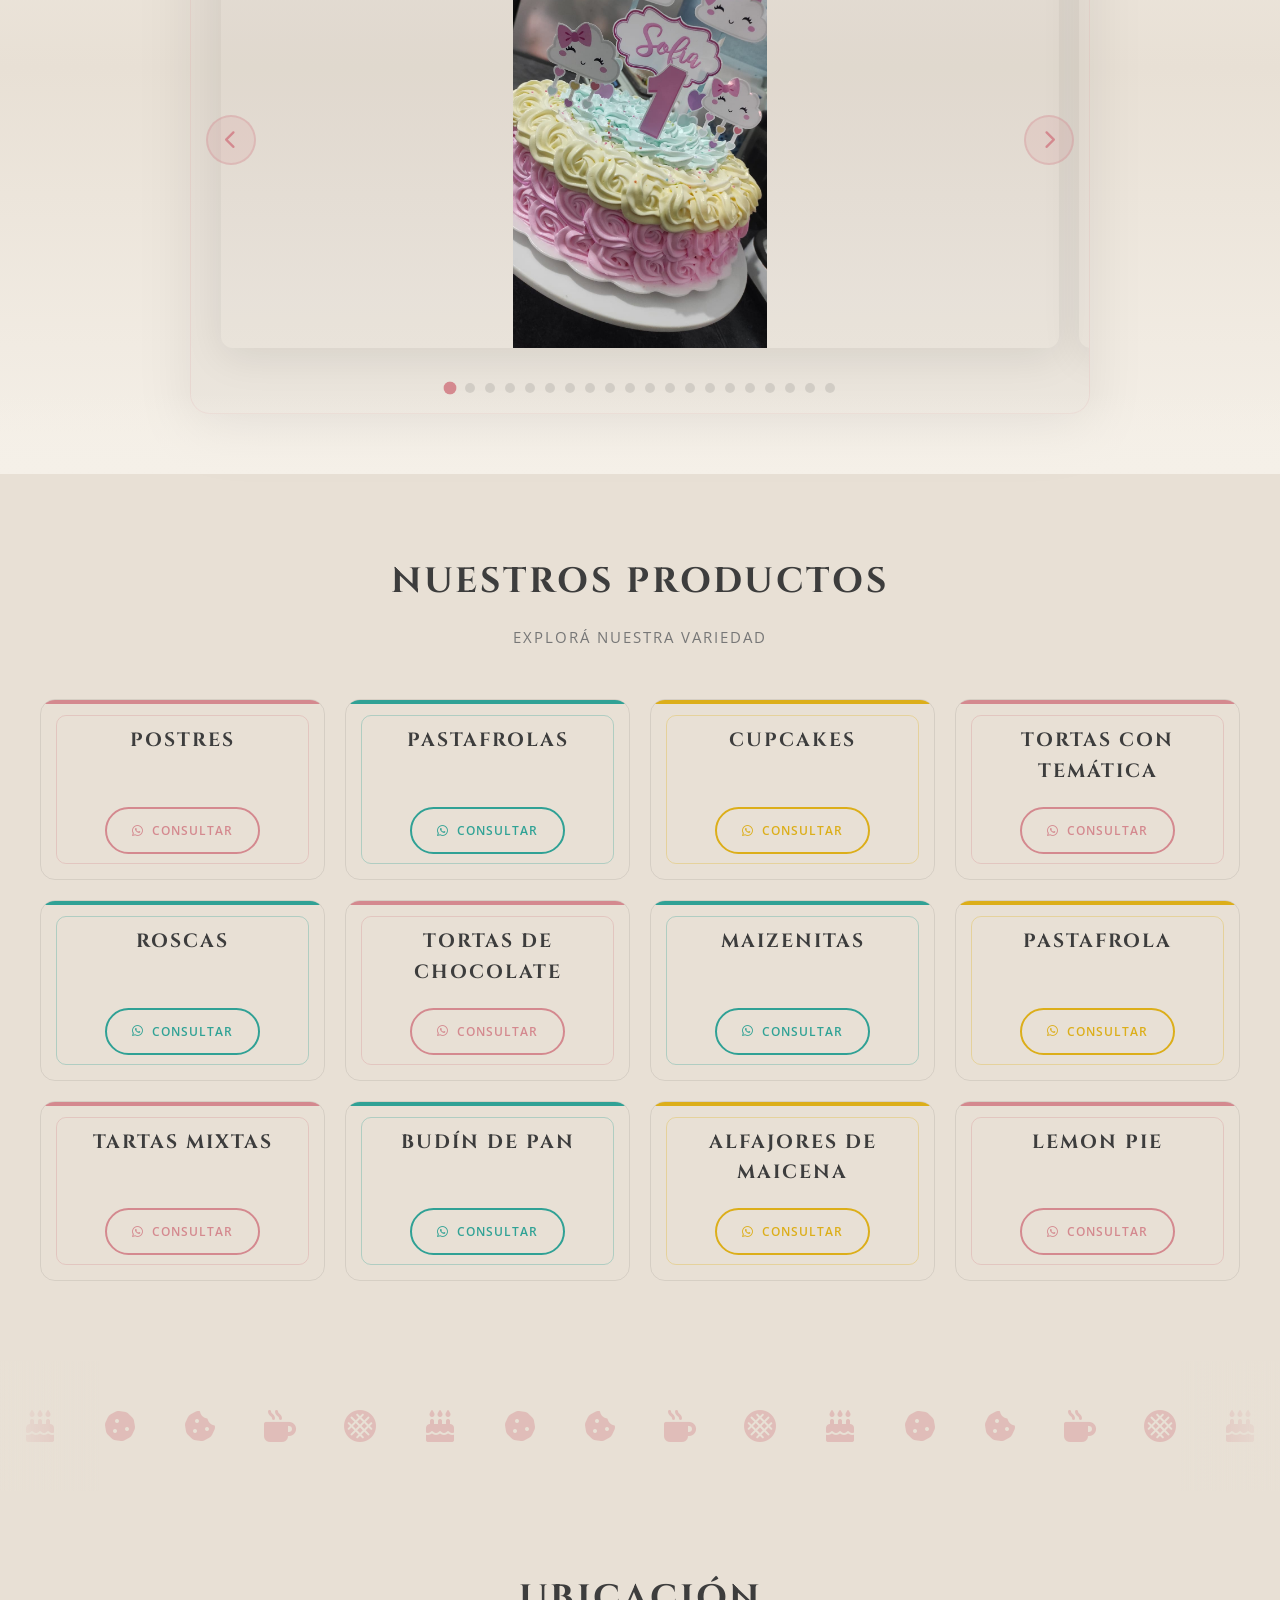
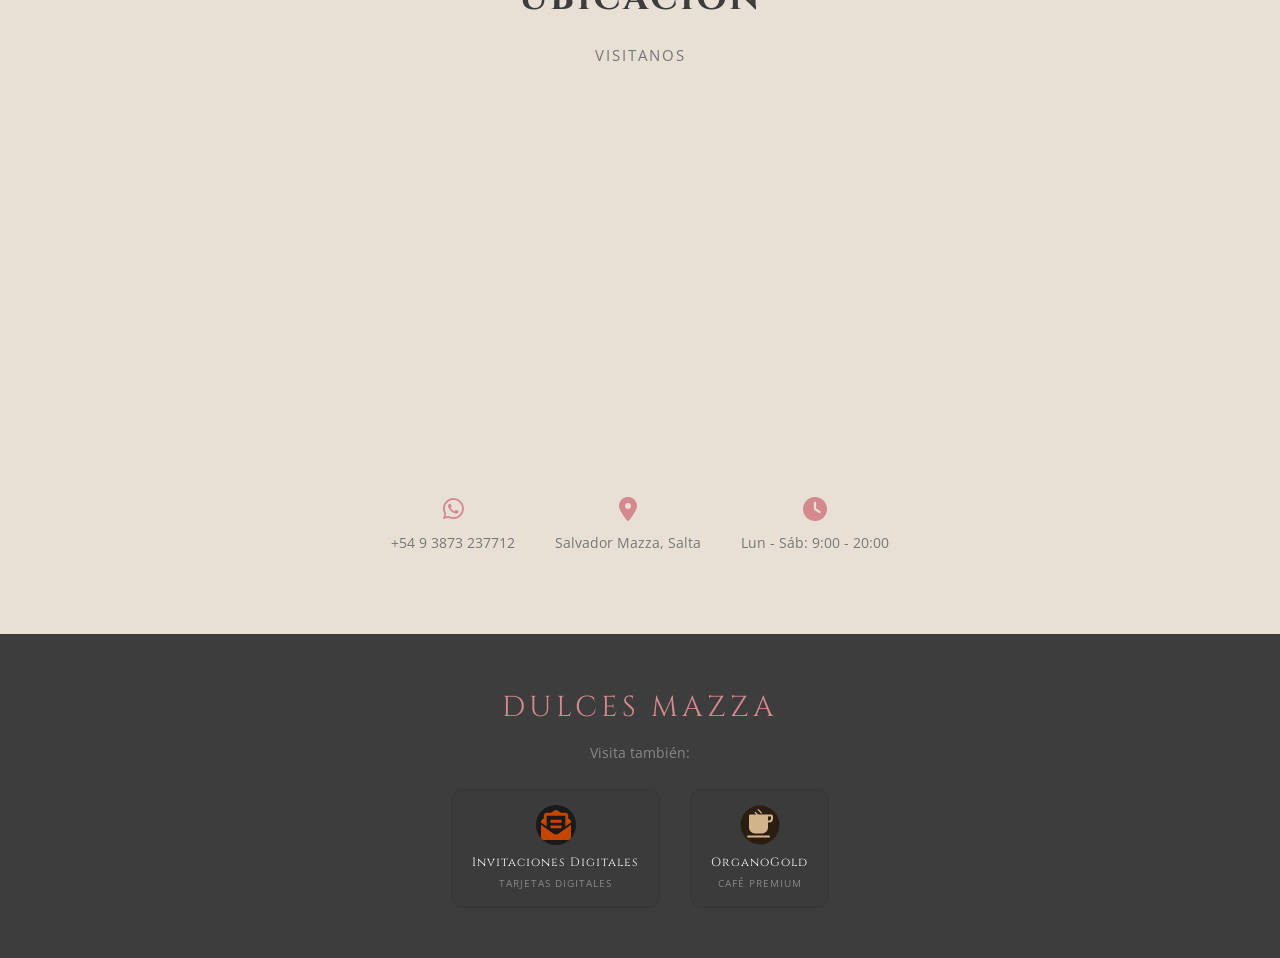
==== commit d9c6ba1e: "Separacion de css y js del index.html" ====
--- a/index.html
+++ b/index.html
@@ -28,934 +28,8 @@
 
     <link href="https://cdnjs.cloudflare.com/ajax/libs/font-awesome/6.4.2/css/all.min.css" rel="stylesheet">
     <link href="https://fonts.googleapis.com/css2?family=Cinzel:wght@400;500;600;700&family=Open+Sans:wght@300;400;500;600&display=swap" rel="stylesheet">
+    <link rel="stylesheet" href="css/styles.css">
     <link rel="stylesheet" href="productos/productos.css">
-    <style>
-        * {
-            margin: 0;
-            padding: 0;
-            box-sizing: border-box;
-        }
-
-        :root {
-            /* Fondo principal */
-            --fondo: #f5f0e8;
-            --fondo-oscuro: #e8e0d5;
-            --fondo-card: #ffffff;
-            --fondo-card-alt: var(--fondo-card-alt);
-
-            /* Colores principales */
-            --salmon: #d4898f;
-            --rosa: #0b9588d4;
-            --amarillo: #dcae1a;
-            --blanco: #ffffff;
-            --dark: #3d3d3d;
-            --dark-alt: #555555;
-            --gray: #666666;
-            --gray-light: #888888;
-
-            /* Texto */
-            --texto: #3d3d3d;
-            --texto-claro: #555555;
-            --texto-gris: #777777;
-
-            /* Colores con opacidad */
-            --salmon-10: rgba(212, 137, 143, 0.1);
-            --salmon-15: rgba(212, 137, 143, 0.15);
-            --salmon-20: rgba(212, 137, 143, 0.2);
-            --salmon-30: rgba(212, 137, 143, 0.3);
-            --salmon-40: rgba(212, 137, 143, 0.4);
-
-            /* Fondos alternativos */
-            --dark-hero: #e8e0d5;
-            --dark-card: #ffffff;
-            --dark-footer: #3d3d3d;
-
-            /* WhatsApp */
-            --whatsapp: #25D366;
-            --whatsapp-dark: #128C7E;
-            --whatsapp-shadow-30: rgba(37, 211, 102, 0.3);
-            --whatsapp-shadow-40: rgba(37, 211, 102, 0.4);
-
-            /* Sombras */
-            --sombra-10: rgba(0, 0, 0, 0.05);
-            --sombra-20: rgba(0, 0, 0, 0.08);
-            --sombra-30: rgba(0, 0, 0, 0.12);
-            --sombra-40: rgba(0, 0, 0, 0.15);
-            --sombra-50: rgba(0, 0, 0, 0.2);
-
-            /* Bordes */
-            --borde-claro-03: rgba(0, 0, 0, 0.03);
-            --borde-claro-05: rgba(0, 0, 0, 0.05);
-            --borde-claro-08: rgba(0, 0, 0, 0.08);
-            --borde-claro-10: rgba(0, 0, 0, 0.1);
-            --borde-claro-15: rgba(0, 0, 0, 0.15);
-
-            /* Fondo modal */
-            --fondo-modal: rgba(245, 240, 232, 0.97);
-        }
-
-        html {
-            scroll-behavior: smooth;
-        }
-
-        body {
-            font-family: 'Open Sans', system-ui, sans-serif;
-            background: var(--fondo);
-            color: var(--texto);
-            line-height: 1.6;
-            overflow-x: hidden;
-            -webkit-tap-highlight-color: transparent;
-            -webkit-touch-callout: none;
-            -webkit-user-select: none;
-            user-select: none;
-        }
-
-        a, button {
-            -webkit-tap-highlight-color: transparent;
-        }
-
-        @keyframes fadeInUp {
-            from { opacity: 0; transform: translateY(30px); }
-            to { opacity: 1; transform: translateY(0); }
-        }
-
-        /* Hero Section */
-        .hero {
-            min-height: 100vh;
-            display: flex;
-            flex-direction: column;
-            align-items: center;
-            justify-content: center;
-            text-align: center;
-            padding: 60px 20px;
-            background: linear-gradient(180deg, var(--fondo) 0%, var(--dark-hero) 100%);
-            position: relative;
-        }
-
-        .hero::before {
-            content: '';
-            position: absolute;
-            top: 0;
-            left: 0;
-            right: 0;
-            bottom: 0;
-            background: radial-gradient(ellipse at 50% 30%, var(--salmon-15) 0%, transparent 60%);
-            pointer-events: none;
-        }
-
-        .hero-content {
-            position: relative;
-            z-index: 2;
-        }
-
-        .hero-icon {
-            font-size: 4rem;
-            margin-bottom: 20px;
-            animation: fadeInUp 0.8s ease-out both;
-        }
-
-        .hero-icon img {
-            width: 120px;
-            height: 120px;
-            object-fit: contain;
-        }
-
-        .hero h1 {
-            font-family: 'Cinzel', serif;
-            font-size: 3rem;
-            font-weight: 500;
-            margin-bottom: 15px;
-            letter-spacing: 6px;
-            animation: fadeInUp 0.8s ease-out 0.1s both;
-            color: var(--texto);
-        }
-
-        .hero h1 span {
-            color: var(--salmon);
-        }
-
-        .hero p {
-            font-size: 1.1rem;
-            color: var(--texto-claro);
-            max-width: 500px;
-            margin: 0 auto 35px;
-            line-height: 1.8;
-            animation: fadeInUp 0.8s ease-out 0.2s both;
-        }
-
-        .hero-cta {
-            display: inline-block;
-            padding: 16px 45px;
-            background: var(--salmon);
-            color: var(--blanco);
-            text-decoration: none;
-            font-weight: 600;
-            letter-spacing: 3px;
-            text-transform: uppercase;
-            font-size: 0.85rem;
-            transition: all 0.3s ease;
-            animation: fadeInUp 0.8s ease-out 0.3s both;
-            border-radius: 30px;
-        }
-
-        .hero-cta:hover {
-            transform: translateY(-3px);
-            box-shadow: 0 15px 40px var(--salmon-40);
-        }
-
-.hero-buttons {
-            display: flex;
-            gap: 15px;
-            align-items: center;
-            justify-content: center;
-            flex-wrap: wrap;
-        }
-
-        .hero-cta {
-            display: inline-block;
-            padding: 16px 45px;
-            background: var(--salmon);
-            color: var(--blanco);
-            text-decoration: none;
-            font-weight: 600;
-            letter-spacing: 3px;
-            text-transform: uppercase;
-            font-size: 0.85rem;
-            transition: all 0.3s ease;
-            animation: fadeInUp 0.8s ease-out 0.3s both;
-            border-radius: 30px;
-        }
-
-        .hero-cta:hover {
-            transform: translateY(-3px);
-            box-shadow: 0 15px 40px var(--salmon-40);
-        }
-
-        .hero-whatsapp {
-            display: inline-flex;
-            align-items: center;
-            gap: 8px;
-            padding: 16px 35px;
-            background: linear-gradient(135deg, var(--whatsapp) 0%, var(--whatsapp-dark) 100%);
-            color: var(--blanco);
-            text-decoration: none;
-            font-weight: 600;
-            font-size: 0.85rem;
-            letter-spacing: 2px;
-            text-transform: uppercase;
-            border-radius: 30px;
-            transition: all 0.3s ease;
-            box-shadow: 0 4px 15px var(--whatsapp-shadow-30);
-            animation: fadeInUp 0.8s ease-out 0.3s both;
-        }
-
-        .hero-whatsapp:hover {
-            transform: translateY(-3px);
-            box-shadow: 0 6px 20px var(--whatsapp-shadow-40);
-        }
-
-        /* Section Styles */
-        .section {
-            padding: 80px 20px;
-        }
-
-        .section-header {
-            text-align: center;
-            margin-bottom: 50px;
-        }
-
-        .section-title {
-            font-family: 'Cinzel', serif;
-            font-size: 2.2rem;
-            color: var(--texto);
-            margin-bottom: 15px;
-            letter-spacing: 3px;
-        }
-
-        .section-subtitle {
-            color: var(--texto-gris);
-            font-size: 0.95rem;
-            letter-spacing: 2px;
-            text-transform: uppercase;
-        }
-
-        /* Categories Grid */
-        .categories-section {
-            background: var(--fondo-oscuro);
-        }
-
-        .categories-grid {
-            display: grid;
-            grid-template-columns: repeat(4, 1fr);
-            gap: 20px;
-            max-width: 1200px;
-            margin: 0 auto;
-        }
-
-        .category-card {
-            background: linear-gradient(145deg, var(--fondo-card) 0%, var(--fondo-card-alt) 100%);
-            border-radius: 15px;
-            padding: 30px 20px;
-            text-align: center;
-            border: 1px solid var(--borde-claro-08);
-            transition: all 0.4s ease;
-            position: relative;
-            overflow: hidden;
-        }
-
-        .category-card::before {
-            content: '';
-            position: absolute;
-            top: 0;
-            left: 0;
-            right: 0;
-            height: 4px;
-            background: var(--card-color);
-        }
-
-        .category-card:hover {
-            transform: translateY(-8px);
-            border-color: var(--card-color);
-            box-shadow: 0 20px 40px var(--sombra-30);
-        }
-
-        .category-card.salmon { --card-color: var(--salmon); }
-        .category-card.rosa { --card-color: var(--rosa); }
-        .category-card.amarillo { --card-color: var(--amarillo); }
-
-        .category-card {
-            position: relative;
-            display: flex;
-            flex-direction: column;
-            justify-content: space-between;
-            align-items: center;
-            min-height: 180px;
-            padding: 25px 15px;
-        }
-
-        .category-card::before {
-            content: '';
-            position: absolute;
-            top: 15px;
-            left: 15px;
-            right: 15px;
-            bottom: 15px;
-            border: 1px solid var(--card-color);
-            border-radius: 10px;
-            opacity: 0.3;
-            transition: all 0.3s ease;
-        }
-
-        .category-card:hover::before {
-            opacity: 0.6;
-        }
-
-        .category-name {
-            font-family: 'Cinzel', serif;
-            font-size: 1.2rem;
-            color: var(--texto);
-            margin-bottom: 20px;
-            letter-spacing: 2px;
-            text-transform: uppercase;
-            position: relative;
-            z-index: 1;
-        }
-
-        .category-cta {
-            display: inline-flex;
-            align-items: center;
-            gap: 8px;
-            padding: 12px 25px;
-            background: transparent;
-            border: 2px solid var(--card-color);
-            color: var(--card-color);
-            text-decoration: none;
-            font-size: 0.75rem;
-            font-weight: 600;
-            letter-spacing: 1px;
-            text-transform: uppercase;
-            border-radius: 25px;
-            transition: all 0.3s ease;
-            position: relative;
-            z-index: 1;
-        }
-
-        .category-cta:hover {
-            background: var(--card-color);
-            color: var(--blanco);
-            transform: scale(1.05);
-        }
-
-        /* Slider Section */
-        .slider-section {
-            background: linear-gradient(180deg, var(--fondo) 0%, var(--fondo-oscuro) 50%, var(--fondo) 100%);
-            padding: 60px 20px;
-            position: relative;
-        }
-
-        .slider-section::before,
-        .slider-section::after {
-            content: '';
-            position: absolute;
-            left: 0;
-            right: 0;
-            height: 80px;
-            pointer-events: none;
-        }
-
-        .slider-section::before {
-            top: 0;
-            background: linear-gradient(to bottom, var(--fondo), transparent);
-        }
-
-        .slider-section::after {
-            bottom: 0;
-            background: linear-gradient(to top, var(--fondo), transparent);
-        }
-
-        .slider-container {
-            max-width: 900px;
-            margin: 0 auto;
-            position: relative;
-            overflow: hidden;
-            padding: 20px;
-            background: var(--borde-claro-03);
-            border-radius: 20px;
-            border: 1px solid var(--salmon-15);
-            box-shadow: 0 20px 60px var(--sombra-20);
-        }
-
-        .slider-wrapper {
-            display: flex;
-            transition: transform 0.6s cubic-bezier(0.25, 0.46, 0.45, 0.94);
-        }
-
-        /* Slider Loader */
-        .slider-loader {
-            min-width: 100%;
-            display: flex;
-            flex-direction: column;
-            align-items: center;
-            justify-content: center;
-            padding: 60px 20px;
-        }
-
-        .loader-icons {
-            display: flex;
-            gap: 20px;
-            margin-bottom: 25px;
-        }
-
-        .loader-icons i {
-            font-size: 2rem;
-            color: var(--salmon);
-            animation: loaderRotate 2s ease-in-out infinite;
-            opacity: 0;
-        }
-
-        .loader-icons i:nth-child(1) { animation-delay: 0s; }
-        .loader-icons i:nth-child(2) { animation-delay: 0.2s; }
-        .loader-icons i:nth-child(3) { animation-delay: 0.4s; }
-        .loader-icons i:nth-child(4) { animation-delay: 0.6s; }
-        .loader-icons i:nth-child(5) { animation-delay: 0.8s; }
-
-        @keyframes loaderRotate {
-            0% { opacity: 0; transform: scale(0.5) rotate(0deg); }
-            20% { opacity: 1; transform: scale(1) rotate(0deg); }
-            80% { opacity: 1; transform: scale(1) rotate(180deg); }
-            100% { opacity: 0; transform: scale(0.5) rotate(180deg); }
-        }
-
-        .loader-text {
-            font-size: 1.2rem;
-            color: var(--texto-gris);
-            letter-spacing: 2px;
-        }
-
-        .loader-dots::after {
-            content: '';
-            animation: loaderDots 1.5s steps(4, end) infinite;
-        }
-
-        @keyframes loaderDots {
-            0% { content: ''; }
-            25% { content: '.'; }
-            50% { content: '..'; }
-            75% { content: '...'; }
-            100% { content: ''; }
-        }
-
-        .slider-slide {
-            min-width: 100%;
-            padding: 10px;
-            display: flex;
-            align-items: center;
-            justify-content: center;
-        }
-
-        .slider-slide img {
-            width: 100%;
-            max-height: 450px;
-            height: auto;
-            object-fit: contain;
-            border-radius: 12px;
-            cursor: pointer;
-            transition: all 0.4s ease;
-            box-shadow: 0 10px 40px var(--sombra-20);
-        }
-
-        .slider-slide img:hover {
-            transform: scale(1.03);
-            box-shadow: 0 15px 50px var(--salmon-20);
-        }
-
-        .slider-container:hover .slider-wrapper {
-            animation-play-state: paused;
-        }
-
-        .slider-nav {
-            display: flex;
-            justify-content: center;
-            gap: 10px;
-            margin-top: 25px;
-        }
-
-        .slider-dot {
-            width: 10px;
-            height: 10px;
-            border-radius: 50%;
-            background: var(--borde-claro-10);
-            cursor: pointer;
-            transition: all 0.3s ease;
-            flex-shrink: 0;
-            border: 2px solid transparent;
-        }
-
-        .slider-dot.active {
-            background: var(--salmon);
-            transform: scale(1.3);
-            border-color: var(--salmon-40);
-        }
-
-        .slider-arrow {
-            position: absolute;
-            top: 50%;
-            transform: translateY(-50%);
-            width: 50px;
-            height: 50px;
-            background: var(--salmon-15);
-            border: 2px solid var(--salmon-30);
-            border-radius: 50%;
-            color: var(--salmon);
-            font-size: 1.2rem;
-            cursor: pointer;
-            transition: all 0.3s ease;
-            z-index: 10;
-            display: flex;
-            align-items: center;
-            justify-content: center;
-        }
-
-        .slider-arrow:hover {
-            background: var(--salmon);
-            color: var(--blanco);
-            transform: translateY(-50%) scale(1.1);
-        }
-
-        .slider-arrow.prev { left: 15px; }
-        .slider-arrow.next { right: 15px; }
-
-        /* Decorative Carousel */
-        .decorative-carousel {
-            background: var(--fondo-oscuro);
-            padding: 30px 0;
-            overflow: hidden;
-            position: relative;
-        }
-
-        .decorative-carousel::before,
-        .decorative-carousel::after {
-            content: '';
-            position: absolute;
-            top: 0;
-            bottom: 0;
-            width: 100px;
-            z-index: 2;
-            pointer-events: none;
-        }
-
-        .decorative-carousel::before {
-            left: 0;
-            background: linear-gradient(to right, var(--fondo-oscuro), transparent);
-        }
-
-        .decorative-carousel::after {
-            right: 0;
-            background: linear-gradient(to left, var(--fondo-oscuro), transparent);
-        }
-
-        .carousel-track {
-            display: flex;
-            animation: scroll 25s linear infinite;
-            width: calc(80px * 20);
-        }
-
-        .carousel-track:hover {
-            animation-play-state: paused;
-        }
-
-        @keyframes scroll {
-            0% { transform: translateX(0); }
-            100% { transform: translateX(calc(-80px * 10)); }
-        }
-
-        .carousel-item {
-            width: 70px;
-            height: 70px;
-            display: flex;
-            align-items: center;
-            justify-content: center;
-            margin: 0 5px;
-            flex-shrink: 0;
-        }
-
-        .carousel-item i {
-            font-size: 2rem;
-            color: var(--salmon-40);
-            transition: all 0.3s ease;
-        }
-
-        .carousel-item:hover i {
-            color: var(--salmon);
-            transform: scale(1.2);
-        }
-
-        /* Location Section */
-        .location-section {
-            background: var(--fondo-oscuro);
-        }
-
-        .location-content {
-            max-width: 800px;
-            margin: 0 auto;
-            text-align: center;
-        }
-
-        /* Image Modal */
-        .modal-image {
-            display: none;
-            position: fixed;
-            top: 0;
-            left: 0;
-            width: 100%;
-            height: 100%;
-            background: var(--fondo-modal);
-            z-index: 9999;
-            align-items: center;
-            justify-content: center;
-            opacity: 0;
-            transition: opacity 0.3s ease;
-        }
-
-        .modal-image.active {
-            display: flex;
-            opacity: 1;
-        }
-
-        .modal-image img {
-            max-width: 90%;
-            max-height: 90%;
-            object-fit: contain;
-            border-radius: 10px;
-            box-shadow: 0 10px 50px var(--sombra-30);
-        }
-
-        .modal-image-close {
-            position: absolute;
-            top: 30px;
-            right: 30px;
-            width: 50px;
-            height: 50px;
-            background: var(--borde-claro-10);
-            border: none;
-            border-radius: 50%;
-            color: var(--texto);
-            font-size: 1.5rem;
-            cursor: pointer;
-            transition: all 0.3s ease;
-        }
-
-        .modal-image-close:hover {
-            background: var(--salmon);
-            color: var(--blanco);
-            transform: rotate(90deg);
-        }
-
-        .location-map {
-            width: 100%;
-            height: 350px;
-            border-radius: 15px;
-            overflow: hidden;
-            margin-bottom: 30px;
-        }
-
-        .location-map iframe {
-            width: 100%;
-            height: 100%;
-            border: none;
-        }
-
-        .location-info {
-            display: flex;
-            justify-content: center;
-            gap: 40px;
-            flex-wrap: wrap;
-        }
-
-        .location-item {
-            text-align: center;
-        }
-
-        .location-item i {
-            font-size: 1.5rem;
-            color: var(--salmon);
-            margin-bottom: 10px;
-        }
-
-        .location-item p {
-            color: var(--texto-gris);
-            font-size: 0.9rem;
-        }
-
-        /* Footer */
-        footer {
-            padding: 50px 20px;
-            text-align: center;
-            background: var(--dark-footer);
-            border-top: 1px solid var(--borde-claro-05);
-        }
-
-        .footer-logo {
-            font-family: 'Cinzel', serif;
-            font-size: 1.8rem;
-            color: var(--salmon);
-            margin-bottom: 10px;
-            letter-spacing: 4px;
-        }
-
-        .footer-text {
-            color: var(--gray-light);
-            font-size: 0.9rem;
-            margin-bottom: 25px;
-        }
-
-        .footer-projects {
-            display: flex;
-            justify-content: center;
-            gap: 30px;
-            flex-wrap: wrap;
-        }
-
-        .footer-project {
-            display: flex;
-            flex-direction: column;
-            align-items: center;
-            text-decoration: none;
-            padding: 15px 20px;
-            background: var(--borde-claro-03);
-            border: 1px solid var(--borde-claro-08);
-            border-radius: 12px;
-            transition: all 0.3s ease;
-            min-width: 130px;
-        }
-
-        .footer-project:hover {
-            background: var(--borde-claro-08);
-            border-color: var(--salmon);
-            transform: translateY(-3px);
-        }
-
-        .footer-project-icon {
-            width: 40px;
-            height: 40px;
-            margin-bottom: 8px;
-            display: flex;
-            align-items: center;
-            justify-content: center;
-        }
-
-        .footer-project-icon img {
-            width: 100%;
-            height: 100%;
-            object-fit: contain;
-        }
-
-        .footer-project-name {
-            font-family: 'Cinzel', serif;
-            font-size: 0.75rem;
-            color: var(--blanco);
-            letter-spacing: 1px;
-        }
-
-        .footer-project-label {
-            font-size: 0.6rem;
-            color: var(--gray-light);
-            margin-top: 4px;
-            text-transform: uppercase;
-            letter-spacing: 1px;
-        }
-
-        /* Back to Top Button */
-        .back-to-top {
-            position: fixed;
-            bottom: 30px;
-            right: 30px;
-            width: 50px;
-            height: 50px;
-            background: var(--salmon);
-            color: var(--blanco);
-            border: none;
-            border-radius: 50%;
-            cursor: pointer;
-            display: flex;
-            align-items: center;
-            justify-content: center;
-            font-size: 1.2rem;
-            opacity: 0;
-            visibility: hidden;
-            transition: all 0.3s ease;
-            z-index: 1000;
-            box-shadow: 0 4px 15px var(--salmon-30);
-        }
-
-        .back-to-top.visible {
-            opacity: 0.8;
-            visibility: visible;
-        }
-
-        .back-to-top:hover {
-            opacity: 1;
-            transform: translateY(-3px);
-            box-shadow: 0 6px 20px var(--salmon-40);
-        }
-
-        /* WhatsApp Contact Button */
-        .whatsapp-contact {
-            display: inline-flex;
-            align-items: center;
-            gap: 10px;
-            padding: 14px 30px;
-            background: linear-gradient(135deg, var(--whatsapp) 0%, var(--whatsapp-dark) 100%);
-            color: var(--blanco);
-            text-decoration: none;
-            font-weight: 600;
-            font-size: 0.9rem;
-            border-radius: 30px;
-            transition: all 0.3s ease;
-            box-shadow: 0 4px 15px var(--whatsapp-shadow-30);
-        }
-
-        .whatsapp-contact:hover {
-            transform: translateY(-2px);
-            box-shadow: 0 6px 20px var(--whatsapp-shadow-40);
-        }
-
-        /* WhatsApp Float Button */
-        .whatsapp-float {
-            position: fixed;
-            bottom: 100px;
-            right: 30px;
-            width: 60px;
-            height: 60px;
-            background: linear-gradient(135deg, var(--whatsapp) 0%, var(--whatsapp-dark) 100%);
-            border-radius: 50%;
-            display: flex;
-            align-items: center;
-            justify-content: center;
-            color: var(--blanco);
-            font-size: 1.8rem;
-            text-decoration: none;
-            box-shadow: 0 4px 15px var(--whatsapp-shadow-40);
-            z-index: 1001;
-            opacity: 0;
-            visibility: hidden;
-            transition: all 0.3s ease;
-        }
-
-        .whatsapp-float.visible {
-            opacity: 1;
-            visibility: visible;
-        }
-
-        .whatsapp-float:hover {
-            transform: scale(1.1);
-        }
-
-        /* Responsive */
-        @media (max-width: 1024px) {
-            .categories-grid {
-                grid-template-columns: repeat(3, 1fr);
-            }
-        }
-
-        @media (max-width: 768px) {
-            .hero h1 {
-                font-size: 2.2rem;
-                letter-spacing: 4px;
-            }
-
-            .hero-buttons {
-                flex-direction: column;
-                gap: 12px;
-            }
-
-            .hero-whatsapp {
-                width: 100%;
-                max-width: 220px;
-                justify-content: center;
-                animation-delay: 0.4s;
-            }
-
-            .productos-grid {
-                grid-template-columns: repeat(2, 1fr);
-                gap: 15px;
-                padding: 0 10px;
-            }
-            
-            .producto-imagen {
-                height: 150px;
-            }
-            
-            .categories-grid {
-                grid-template-columns: repeat(2, 1fr);
-            }
-            
-            .slider-slide img {
-                height: auto;
-                max-height: 300px;
-            }
-            
-            .location-info {
-                gap: 25px;
-            }
-        }
-
-        @media (max-width: 480px) {
-            .categories-grid {
-                grid-template-columns: 1fr;
-            }
-            
-            .slider-slide img {
-                max-height: 220px;
-                border-radius: 10px;
-            }
-            
-            .footer-projects {
-                flex-direction: column;
-                align-items: center;
-            }
-        }
-    </style>
 </head>
 <body>
     <!-- Hero Section -->
@@ -1203,176 +277,6 @@
 
     <!-- Productos Script -->
     <script src="productos/productos.js"></script>
-    <script>
-        cargarProductos();
-    </script>
-
-    <script>
-        // Slider automático con imágenes numeradas
-        let currentSlide = 0;
-        let slideImages = [];
-        let maxImages = 100; // Busca hasta esta cantidad
-
-        // Función para mezclar array (Fisher-Yates)
-        function shuffleArray(array) {
-            for (let i = array.length - 1; i > 0; i--) {
-                const j = Math.floor(Math.random() * (i + 1));
-                [array[i], array[j]] = [array[j], array[i]];
-            }
-            return array;
-        }
-
-        // Cargar imágenes automáticamente
-        async function loadSliderImages() {
-            const wrapper = document.getElementById('sliderWrapper');
-            const nav = document.getElementById('sliderNav');
-            
-            // Detectar imágenes existentes (1.jpg, 2.jpg, etc.)
-            for (let i = 1; i <= maxImages; i++) {
-                const img = new Image();
-                img.src = `img/slider/${i}.jpg`;
-                
-                try {
-                    await new Promise((resolve, reject) => {
-                        img.onload = () => resolve(true);
-                        img.onerror = () => reject(false);
-                    });
-                    slideImages.push(i);
-                } catch (e) {
-                    // Cuando no encuentra más imágenes, termina
-                    if (slideImages.length > 0) break;
-                }
-            }
-
-            // Si no hay imágenes, mostrar mensaje
-            if (slideImages.length === 0) {
-                const loader = document.getElementById('sliderLoader');
-                if (loader) loader.style.display = 'none';
-                wrapper.innerHTML = '<p style="text-align:center;color:var(--texto-gris);">No hay imágenes en la galería</p>';
-                return;
-            }
-
-            // Mezclar aleatoriamente
-            slideImages = shuffleArray(slideImages);
-
-            // Generar slides
-            slideImages.forEach((imgNum, index) => {
-                const slide = document.createElement('div');
-                slide.className = 'slider-slide';
-                slide.innerHTML = `<img src="img/slider/${imgNum}.jpg" alt="Dulces Mazza" onclick="openImageModal('img/slider/${imgNum}.jpg')">`;
-                wrapper.appendChild(slide);
-            });
-
-            // Ocultar loader
-            const loader = document.getElementById('sliderLoader');
-            if (loader) loader.style.display = 'none';
-
-            // Generar dots
-            slideImages.forEach((_, index) => {
-                const dot = document.createElement('span');
-                dot.className = 'slider-dot' + (index === 0 ? ' active' : '');
-                dot.onclick = () => goToSlide(index);
-                nav.appendChild(dot);
-            });
-
-            // Iniciar slider
-            initSlider();
-        }
-
-        // Inicializar slider después de cargar imágenes
-        function initSlider() {
-            const slides = document.querySelectorAll('.slider-slide');
-            const dots = document.querySelectorAll('.slider-dot');
-            const wrapper = document.getElementById('sliderWrapper');
-            const container = document.querySelector('.slider-container');
-            let autoSlideInterval;
-
-            function updateSlider() {
-                wrapper.style.transform = `translateX(-${currentSlide * 100}%)`;
-                dots.forEach((dot, index) => {
-                    dot.classList.toggle('active', index === currentSlide);
-                });
-            }
-
-            window.changeSlide = function(direction) {
-                currentSlide += direction;
-                if (currentSlide < 0) currentSlide = slides.length - 1;
-                if (currentSlide >= slides.length) currentSlide = 0;
-                updateSlider();
-            };
-
-            window.goToSlide = function(index) {
-                currentSlide = index;
-                updateSlider();
-            };
-
-            // Pausar en hover
-            function startAutoSlide() {
-                autoSlideInterval = setInterval(() => {
-                    changeSlide(1);
-                }, 5000);
-            }
-
-            function stopAutoSlide() {
-                clearInterval(autoSlideInterval);
-            }
-
-            // Eventos hover para pausar
-            container.addEventListener('mouseenter', stopAutoSlide);
-            container.addEventListener('mouseleave', startAutoSlide);
-
-            // Iniciar auto slide
-            startAutoSlide();
-        }
-
-        // Modal functions
-        window.openImageModal = function(src) {
-            const modal = document.getElementById('imageModal');
-            const img = document.getElementById('modalImageSrc');
-            img.src = src;
-            modal.classList.add('active');
-            document.body.style.overflow = 'hidden';
-        };
-
-        window.closeImageModal = function(event) {
-            if (event.target.id === 'imageModal') {
-                const modal = document.getElementById('imageModal');
-                modal.classList.remove('active');
-                document.body.style.overflow = 'auto';
-            }
-        };
-
-        window.closeImageModalBtn = function() {
-            const modal = document.getElementById('imageModal');
-            modal.classList.remove('active');
-            document.body.style.overflow = 'auto';
-        };
-
-        // Back to Top - Show when reaching location section
-        document.addEventListener('DOMContentLoaded', function() {
-            loadSliderImages();
-            
-            const backToTopBtn = document.getElementById('backToTop');
-            const whatsappFloat = document.getElementById('whatsappFloat');
-            const locationSection = document.querySelector('.location-section');
-
-            function checkButtons() {
-                const locationPosition = locationSection.getBoundingClientRect().top;
-                const screenHeight = window.innerHeight;
-                
-                // Back to top y WhatsApp float - muestran cuando llegás a ubicación
-                if (locationPosition < screenHeight - 100) {
-                    backToTopBtn.classList.add('visible');
-                    whatsappFloat.classList.add('visible');
-                } else {
-                    backToTopBtn.classList.remove('visible');
-                    whatsappFloat.classList.remove('visible');
-                }
-            }
-
-            checkButtons();
-            window.addEventListener('scroll', checkButtons);
-        });
-    </script>
+    <script src="js/main.js"></script>
 </body>
 </html>
--- a/css/styles.css
+++ b/css/styles.css
@@ -0,0 +1,921 @@
+/* ============================================
+   DULCES MAZZA - ESTILOS PRINCIPALES
+   Organización por secciones para mantenimiento
+   ============================================ */
+
+/* ============================================
+   01. VARIABLES CSS
+   ============================================ */
+:root {
+    /* Fondo principal */
+    --fondo: #f5f0e8;
+    --fondo-oscuro: #e8e0d5;
+    --fondo-card: #ffffff;
+    --fondo-card-alt: var(--fondo-card-alt);
+
+    /* Colores principales */
+    --salmon: #d4898f;
+    --rosa: #0b9588d4;
+    --amarillo: #dcae1a;
+    --blanco: #ffffff;
+    --dark: #3d3d3d;
+    --dark-alt: #555555;
+    --gray: #666666;
+    --gray-light: #888888;
+
+    /* Texto */
+    --texto: #3d3d3d;
+    --texto-claro: #555555;
+    --texto-gris: #777777;
+
+    /* Colores con opacidad */
+    --salmon-10: rgba(212, 137, 143, 0.1);
+    --salmon-15: rgba(212, 137, 143, 0.15);
+    --salmon-20: rgba(212, 137, 143, 0.2);
+    --salmon-30: rgba(212, 137, 143, 0.3);
+    --salmon-40: rgba(212, 137, 143, 0.4);
+
+    /* Fondos alternativos */
+    --dark-hero: #e8e0d5;
+    --dark-card: #ffffff;
+    --dark-footer: #3d3d3d;
+
+    /* WhatsApp */
+    --whatsapp: #25D366;
+    --whatsapp-dark: #128C7E;
+    --whatsapp-shadow-30: rgba(37, 211, 102, 0.3);
+    --whatsapp-shadow-40: rgba(37, 211, 102, 0.4);
+
+    /* Sombras */
+    --sombra-10: rgba(0, 0, 0, 0.05);
+    --sombra-20: rgba(0, 0, 0, 0.08);
+    --sombra-30: rgba(0, 0, 0, 0.12);
+    --sombra-40: rgba(0, 0, 0, 0.15);
+    --sombra-50: rgba(0, 0, 0, 0.2);
+
+    /* Bordes */
+    --borde-claro-03: rgba(0, 0, 0, 0.03);
+    --borde-claro-05: rgba(0, 0, 0, 0.05);
+    --borde-claro-08: rgba(0, 0, 0, 0.08);
+    --borde-claro-10: rgba(0, 0, 0, 0.1);
+    --borde-claro-15: rgba(0, 0, 0, 0.15);
+
+    /* Fondo modal */
+    --fondo-modal: rgba(245, 240, 232, 0.97);
+}
+
+/* ============================================
+   02. ESTILOS BASE
+   ============================================ */
+* {
+    margin: 0;
+    padding: 0;
+    box-sizing: border-box;
+}
+
+html {
+    scroll-behavior: smooth;
+}
+
+body {
+    font-family: 'Open Sans', system-ui, sans-serif;
+    background: var(--fondo);
+    color: var(--texto);
+    line-height: 1.6;
+    overflow-x: hidden;
+    -webkit-tap-highlight-color: transparent;
+    -webkit-touch-callout: none;
+    -webkit-user-select: none;
+    user-select: none;
+}
+
+a, button {
+    -webkit-tap-highlight-color: transparent;
+}
+
+/* ============================================
+   03. ANIMACIONES
+   ============================================ */
+@keyframes fadeInUp {
+    from { opacity: 0; transform: translateY(30px); }
+    to { opacity: 1; transform: translateY(0); }
+}
+
+@keyframes loaderRotate {
+    0% { opacity: 0; transform: scale(0.5) rotate(0deg); }
+    20% { opacity: 1; transform: scale(1) rotate(0deg); }
+    80% { opacity: 1; transform: scale(1) rotate(180deg); }
+    100% { opacity: 0; transform: scale(0.5) rotate(180deg); }
+}
+
+@keyframes loaderDots {
+    0% { content: ''; }
+    25% { content: '.'; }
+    50% { content: '..'; }
+    75% { content: '...'; }
+    100% { content: ''; }
+}
+
+@keyframes scroll {
+    0% { transform: translateX(0); }
+    100% { transform: translateX(calc(-80px * 10)); }
+}
+
+/* ============================================
+   04. HERO SECTION
+   ============================================ */
+.hero {
+    min-height: 100vh;
+    display: flex;
+    flex-direction: column;
+    align-items: center;
+    justify-content: center;
+    text-align: center;
+    padding: 60px 20px;
+    background: linear-gradient(180deg, var(--fondo) 0%, var(--dark-hero) 100%);
+    position: relative;
+}
+
+.hero::before {
+    content: '';
+    position: absolute;
+    top: 0;
+    left: 0;
+    right: 0;
+    bottom: 0;
+    background: radial-gradient(ellipse at 50% 30%, var(--salmon-15) 0%, transparent 60%);
+    pointer-events: none;
+}
+
+.hero-content {
+    position: relative;
+    z-index: 2;
+}
+
+.hero-icon {
+    font-size: 4rem;
+    margin-bottom: 20px;
+    animation: fadeInUp 0.8s ease-out both;
+}
+
+.hero-icon img {
+    width: 120px;
+    height: 120px;
+    object-fit: contain;
+}
+
+.hero h1 {
+    font-family: 'Cinzel', serif;
+    font-size: 3rem;
+    font-weight: 500;
+    margin-bottom: 15px;
+    letter-spacing: 6px;
+    animation: fadeInUp 0.8s ease-out 0.1s both;
+    color: var(--texto);
+}
+
+.hero h1 span {
+    color: var(--salmon);
+}
+
+.hero p {
+    font-size: 1.1rem;
+    color: var(--texto-claro);
+    max-width: 500px;
+    margin: 0 auto 35px;
+    line-height: 1.8;
+    animation: fadeInUp 0.8s ease-out 0.2s both;
+}
+
+.hero-buttons {
+    display: flex;
+    gap: 15px;
+    align-items: center;
+    justify-content: center;
+    flex-wrap: wrap;
+}
+
+.hero-cta {
+    display: inline-block;
+    padding: 16px 45px;
+    background: var(--salmon);
+    color: var(--blanco);
+    text-decoration: none;
+    font-weight: 600;
+    letter-spacing: 3px;
+    text-transform: uppercase;
+    font-size: 0.85rem;
+    transition: all 0.3s ease;
+    animation: fadeInUp 0.8s ease-out 0.3s both;
+    border-radius: 30px;
+}
+
+.hero-cta:hover {
+    transform: translateY(-3px);
+    box-shadow: 0 15px 40px var(--salmon-40);
+}
+
+.hero-whatsapp {
+    display: inline-flex;
+    align-items: center;
+    gap: 8px;
+    padding: 16px 35px;
+    background: linear-gradient(135deg, var(--whatsapp) 0%, var(--whatsapp-dark) 100%);
+    color: var(--blanco);
+    text-decoration: none;
+    font-weight: 600;
+    font-size: 0.85rem;
+    letter-spacing: 2px;
+    text-transform: uppercase;
+    border-radius: 30px;
+    transition: all 0.3s ease;
+    box-shadow: 0 4px 15px var(--whatsapp-shadow-30);
+    animation: fadeInUp 0.8s ease-out 0.3s both;
+}
+
+.hero-whatsapp:hover {
+    transform: translateY(-3px);
+    box-shadow: 0 6px 20px var(--whatsapp-shadow-40);
+}
+
+/* ============================================
+   05. ESTILOS GENERALES DE SECCIONES
+   ============================================ */
+.section {
+    padding: 80px 20px;
+}
+
+.section-header {
+    text-align: center;
+    margin-bottom: 50px;
+}
+
+.section-title {
+    font-family: 'Cinzel', serif;
+    font-size: 2.2rem;
+    color: var(--texto);
+    margin-bottom: 15px;
+    letter-spacing: 3px;
+}
+
+.section-subtitle {
+    color: var(--texto-gris);
+    font-size: 0.95rem;
+    letter-spacing: 2px;
+    text-transform: uppercase;
+}
+
+/* ============================================
+   06. CATEGORIES SECTION
+   ============================================ */
+.categories-section {
+    background: var(--fondo-oscuro);
+}
+
+.categories-grid {
+    display: grid;
+    grid-template-columns: repeat(4, 1fr);
+    gap: 20px;
+    max-width: 1200px;
+    margin: 0 auto;
+}
+
+.category-card {
+    background: linear-gradient(145deg, var(--fondo-card) 0%, var(--fondo-card-alt) 100%);
+    border-radius: 15px;
+    padding: 30px 20px;
+    text-align: center;
+    border: 1px solid var(--borde-claro-08);
+    transition: all 0.4s ease;
+    position: relative;
+    overflow: hidden;
+    display: flex;
+    flex-direction: column;
+    justify-content: space-between;
+    align-items: center;
+    min-height: 180px;
+    padding: 25px 15px;
+}
+
+.category-card::before {
+    content: '';
+    position: absolute;
+    top: 15px;
+    left: 15px;
+    right: 15px;
+    bottom: 15px;
+    border: 1px solid var(--card-color);
+    border-radius: 10px;
+    opacity: 0.3;
+    transition: all 0.3s ease;
+}
+
+.category-card:hover::before {
+    opacity: 0.6;
+}
+
+.category-card::after {
+    content: '';
+    position: absolute;
+    top: 0;
+    left: 0;
+    right: 0;
+    height: 4px;
+    background: var(--card-color);
+}
+
+.category-card:hover {
+    transform: translateY(-8px);
+    border-color: var(--card-color);
+    box-shadow: 0 20px 40px var(--sombra-30);
+}
+
+.category-card.salmon { --card-color: var(--salmon); }
+.category-card.rosa { --card-color: var(--rosa); }
+.category-card.amarillo { --card-color: var(--amarillo); }
+
+.category-name {
+    font-family: 'Cinzel', serif;
+    font-size: 1.2rem;
+    color: var(--texto);
+    margin-bottom: 20px;
+    letter-spacing: 2px;
+    text-transform: uppercase;
+    position: relative;
+    z-index: 1;
+}
+
+.category-cta {
+    display: inline-flex;
+    align-items: center;
+    gap: 8px;
+    padding: 12px 25px;
+    background: transparent;
+    border: 2px solid var(--card-color);
+    color: var(--card-color);
+    text-decoration: none;
+    font-size: 0.75rem;
+    font-weight: 600;
+    letter-spacing: 1px;
+    text-transform: uppercase;
+    border-radius: 25px;
+    transition: all 0.3s ease;
+    position: relative;
+    z-index: 1;
+}
+
+.category-cta:hover {
+    background: var(--card-color);
+    color: var(--blanco);
+    transform: scale(1.05);
+}
+
+/* ============================================
+   07. SLIDER SECTION
+   ============================================ */
+.slider-section {
+    background: linear-gradient(180deg, var(--fondo) 0%, var(--fondo-oscuro) 50%, var(--fondo) 100%);
+    padding: 60px 20px;
+    position: relative;
+}
+
+.slider-section::before,
+.slider-section::after {
+    content: '';
+    position: absolute;
+    left: 0;
+    right: 0;
+    height: 80px;
+    pointer-events: none;
+}
+
+.slider-section::before {
+    top: 0;
+    background: linear-gradient(to bottom, var(--fondo), transparent);
+}
+
+.slider-section::after {
+    bottom: 0;
+    background: linear-gradient(to top, var(--fondo), transparent);
+}
+
+.slider-container {
+    max-width: 900px;
+    margin: 0 auto;
+    position: relative;
+    overflow: hidden;
+    padding: 20px;
+    background: var(--borde-claro-03);
+    border-radius: 20px;
+    border: 1px solid var(--salmon-15);
+    box-shadow: 0 20px 60px var(--sombra-20);
+}
+
+.slider-wrapper {
+    display: flex;
+    transition: transform 0.6s cubic-bezier(0.25, 0.46, 0.45, 0.94);
+}
+
+/* Slider Loader */
+.slider-loader {
+    min-width: 100%;
+    display: flex;
+    flex-direction: column;
+    align-items: center;
+    justify-content: center;
+    padding: 60px 20px;
+}
+
+.loader-icons {
+    display: flex;
+    gap: 20px;
+    margin-bottom: 25px;
+}
+
+.loader-icons i {
+    font-size: 2rem;
+    color: var(--salmon);
+    animation: loaderRotate 2s ease-in-out infinite;
+    opacity: 0;
+}
+
+.loader-icons i:nth-child(1) { animation-delay: 0s; }
+.loader-icons i:nth-child(2) { animation-delay: 0.2s; }
+.loader-icons i:nth-child(3) { animation-delay: 0.4s; }
+.loader-icons i:nth-child(4) { animation-delay: 0.6s; }
+.loader-icons i:nth-child(5) { animation-delay: 0.8s; }
+
+.loader-text {
+    font-size: 1.2rem;
+    color: var(--texto-gris);
+    letter-spacing: 2px;
+}
+
+.loader-dots::after {
+    content: '';
+    animation: loaderDots 1.5s steps(4, end) infinite;
+}
+
+.slider-slide {
+    min-width: 100%;
+    padding: 10px;
+    display: flex;
+    align-items: center;
+    justify-content: center;
+}
+
+.slider-slide img {
+    width: 100%;
+    max-height: 450px;
+    height: auto;
+    object-fit: contain;
+    border-radius: 12px;
+    cursor: pointer;
+    transition: all 0.4s ease;
+    box-shadow: 0 10px 40px var(--sombra-20);
+}
+
+.slider-slide img:hover {
+    transform: scale(1.03);
+        box-shadow: 0 15px 50px var(--salmon-20);
+}
+
+.slider-container:hover .slider-wrapper {
+    animation-play-state: paused;
+}
+
+.slider-nav {
+    display: flex;
+    justify-content: center;
+    gap: 10px;
+    margin-top: 25px;
+}
+
+.slider-dot {
+    width: 10px;
+    height: 10px;
+    border-radius: 50%;
+    background: var(--borde-claro-10);
+    cursor: pointer;
+    transition: all 0.3s ease;
+    flex-shrink: 0;
+    border: 2px solid transparent;
+}
+
+.slider-dot.active {
+    background: var(--salmon);
+    transform: scale(1.3);
+    border-color: var(--salmon-40);
+}
+
+.slider-arrow {
+    position: absolute;
+    top: 50%;
+    transform: translateY(-50%);
+    width: 50px;
+    height: 50px;
+    background: var(--salmon-15);
+    border: 2px solid var(--salmon-30);
+    border-radius: 50%;
+    color: var(--salmon);
+    font-size: 1.2rem;
+    cursor: pointer;
+    transition: all 0.3s ease;
+    z-index: 10;
+    display: flex;
+    align-items: center;
+    justify-content: center;
+}
+
+.slider-arrow:hover {
+    background: var(--salmon);
+    color: var(--blanco);
+    transform: translateY(-50%) scale(1.1);
+}
+
+.slider-arrow.prev { left: 15px; }
+.slider-arrow.next { right: 15px; }
+
+/* Decorative Carousel */
+.decorative-carousel {
+    background: var(--fondo-oscuro);
+    padding: 30px 0;
+    overflow: hidden;
+    position: relative;
+}
+
+.decorative-carousel::before,
+.decorative-carousel::after {
+    content: '';
+    position: absolute;
+    top: 0;
+    bottom: 0;
+    width: 100px;
+    z-index: 2;
+    pointer-events: none;
+}
+
+.decorative-carousel::before {
+    left: 0;
+    background: linear-gradient(to right, var(--fondo-oscuro), transparent);
+}
+
+.decorative-carousel::after {
+    right: 0;
+    background: linear-gradient(to left, var(--fondo-oscuro), transparent);
+}
+
+.carousel-track {
+    display: flex;
+    animation: scroll 25s linear infinite;
+    width: calc(80px * 20);
+}
+
+.carousel-track:hover {
+    animation-play-state: paused;
+}
+
+.carousel-item {
+    width: 70px;
+    height: 70px;
+    display: flex;
+    align-items: center;
+    justify-content: center;
+    margin: 0 5px;
+    flex-shrink: 0;
+}
+
+.carousel-item i {
+    font-size: 2rem;
+    color: var(--salmon-40);
+    transition: all 0.3s ease;
+}
+
+.carousel-item:hover i {
+    color: var(--salmon);
+    transform: scale(1.2);
+}
+
+/* ============================================
+   08. LOCATION SECTION
+   ============================================ */
+.location-section {
+    background: var(--fondo-oscuro);
+}
+
+.location-content {
+    max-width: 800px;
+    margin: 0 auto;
+    text-align: center;
+}
+
+.location-map {
+    width: 100%;
+    height: 350px;
+    border-radius: 15px;
+    overflow: hidden;
+    margin-bottom: 30px;
+}
+
+.location-map iframe {
+    width: 100%;
+    height: 100%;
+    border: none;
+}
+
+.location-info {
+    display: flex;
+    justify-content: center;
+    gap: 40px;
+    flex-wrap: wrap;
+}
+
+.location-item {
+    text-align: center;
+}
+
+.location-item i {
+    font-size: 1.5rem;
+    color: var(--salmon);
+    margin-bottom: 10px;
+}
+
+.location-item p {
+    color: var(--texto-gris);
+    font-size: 0.9rem;
+}
+
+/* ============================================
+   09. MODAL
+   ============================================ */
+.modal-image {
+    display: none;
+    position: fixed;
+    top: 0;
+    left: 0;
+    width: 100%;
+    height: 100%;
+    background: var(--fondo-modal);
+    z-index: 9999;
+    align-items: center;
+    justify-content: center;
+    opacity: 0;
+    transition: opacity 0.3s ease;
+}
+
+.modal-image.active {
+    display: flex;
+    opacity: 1;
+}
+
+.modal-image img {
+    max-width: 90%;
+    max-height: 90%;
+    object-fit: contain;
+    border-radius: 10px;
+    box-shadow: 0 10px 50px var(--sombra-30);
+}
+
+.modal-image-close {
+    position: absolute;
+    top: 30px;
+    right: 30px;
+    width: 50px;
+    height: 50px;
+    background: var(--borde-claro-10);
+    border: none;
+    border-radius: 50%;
+    color: var(--texto);
+    font-size: 1.5rem;
+    cursor: pointer;
+    transition: all 0.3s ease;
+}
+
+.modal-image-close:hover {
+    background: var(--salmon);
+    color: var(--blanco);
+    transform: rotate(90deg);
+}
+
+/* ============================================
+   10. FOOTER
+   ============================================ */
+footer {
+    padding: 50px 20px;
+    text-align: center;
+    background: var(--dark-footer);
+    border-top: 1px solid var(--borde-claro-05);
+}
+
+.footer-logo {
+    font-family: 'Cinzel', serif;
+    font-size: 1.8rem;
+    color: var(--salmon);
+    margin-bottom: 10px;
+    letter-spacing: 4px;
+}
+
+.footer-text {
+    color: var(--gray-light);
+    font-size: 0.9rem;
+    margin-bottom: 25px;
+}
+
+.footer-projects {
+    display: flex;
+    justify-content: center;
+    gap: 30px;
+    flex-wrap: wrap;
+}
+
+.footer-project {
+    display: flex;
+    flex-direction: column;
+    align-items: center;
+    text-decoration: none;
+    padding: 15px 20px;
+    background: var(--borde-claro-03);
+    border: 1px solid var(--borde-claro-08);
+    border-radius: 12px;
+    transition: all 0.3s ease;
+    min-width: 130px;
+}
+
+.footer-project:hover {
+    background: var(--borde-claro-08);
+    border-color: var(--salmon);
+    transform: translateY(-3px);
+}
+
+.footer-project-icon {
+    width: 40px;
+    height: 40px;
+    margin-bottom: 8px;
+    display: flex;
+    align-items: center;
+    justify-content: center;
+}
+
+.footer-project-icon img {
+    width: 100%;
+    height: 100%;
+    object-fit: contain;
+}
+
+.footer-project-name {
+    font-family: 'Cinzel', serif;
+    font-size: 0.75rem;
+    color: var(--blanco);
+    letter-spacing: 1px;
+}
+
+.footer-project-label {
+    font-size: 0.6rem;
+    color: var(--gray-light);
+    margin-top: 4px;
+    text-transform: uppercase;
+    letter-spacing: 1px;
+}
+
+/* ============================================
+   11. BOTONES FLOTANTES
+   ============================================ */
+.back-to-top {
+    position: fixed;
+    bottom: 30px;
+    right: 30px;
+    width: 50px;
+    height: 50px;
+    background: var(--salmon);
+    color: var(--blanco);
+    border: none;
+    border-radius: 50%;
+    cursor: pointer;
+    display: flex;
+    align-items: center;
+    justify-content: center;
+    font-size: 1.2rem;
+    opacity: 0;
+    visibility: hidden;
+    transition: all 0.3s ease;
+    z-index: 1000;
+    box-shadow: 0 4px 15px var(--salmon-30);
+}
+
+.back-to-top.visible {
+    opacity: 0.8;
+    visibility: visible;
+}
+
+.back-to-top:hover {
+    opacity: 1;
+    transform: translateY(-3px);
+    box-shadow: 0 6px 20px var(--salmon-40);
+}
+
+.whatsapp-contact {
+    display: inline-flex;
+    align-items: center;
+    gap: 10px;
+    padding: 14px 30px;
+    background: linear-gradient(135deg, var(--whatsapp) 0%, var(--whatsapp-dark) 100%);
+    color: var(--blanco);
+    text-decoration: none;
+    font-weight: 600;
+    font-size: 0.9rem;
+    border-radius: 30px;
+    transition: all 0.3s ease;
+    box-shadow: 0 4px 15px var(--whatsapp-shadow-30);
+}
+
+.whatsapp-contact:hover {
+    transform: translateY(-2px);
+    box-shadow: 0 6px 20px var(--whatsapp-shadow-40);
+}
+
+.whatsapp-float {
+    position: fixed;
+    bottom: 100px;
+    right: 30px;
+    width: 60px;
+    height: 60px;
+    background: linear-gradient(135deg, var(--whatsapp) 0%, var(--whatsapp-dark) 100%);
+    border-radius: 50%;
+    display: flex;
+    align-items: center;
+    justify-content: center;
+    color: var(--blanco);
+    font-size: 1.8rem;
+    text-decoration: none;
+    box-shadow: 0 4px 15px var(--whatsapp-shadow-40);
+    z-index: 1001;
+    opacity: 0;
+    visibility: hidden;
+    transition: all 0.3s ease;
+}
+
+.whatsapp-float.visible {
+    opacity: 1;
+    visibility: visible;
+}
+
+.whatsapp-float:hover {
+    transform: scale(1.1);
+}
+
+/* ============================================
+   12. RESPONSIVE
+   ============================================ */
+@media (max-width: 1024px) {
+    .categories-grid {
+        grid-template-columns: repeat(3, 1fr);
+    }
+}
+
+@media (max-width: 768px) {
+    .hero h1 {
+        font-size: 2.2rem;
+        letter-spacing: 4px;
+    }
+
+    .hero-buttons {
+        flex-direction: column;
+        gap: 12px;
+    }
+
+    .hero-whatsapp {
+        width: 100%;
+        max-width: 220px;
+        justify-content: center;
+        animation-delay: 0.4s;
+    }
+
+    .categories-grid {
+        grid-template-columns: repeat(2, 1fr);
+    }
+
+    .slider-slide img {
+        height: auto;
+        max-height: 300px;
+    }
+
+    .location-info {
+        gap: 25px;
+    }
+}
+
+@media (max-width: 480px) {
+    .categories-grid {
+        grid-template-columns: 1fr;
+    }
+
+    .slider-slide img {
+        max-height: 220px;
+        border-radius: 10px;
+    }
+
+    .footer-projects {
+        flex-direction: column;
+        align-items: center;
+    }
+}
